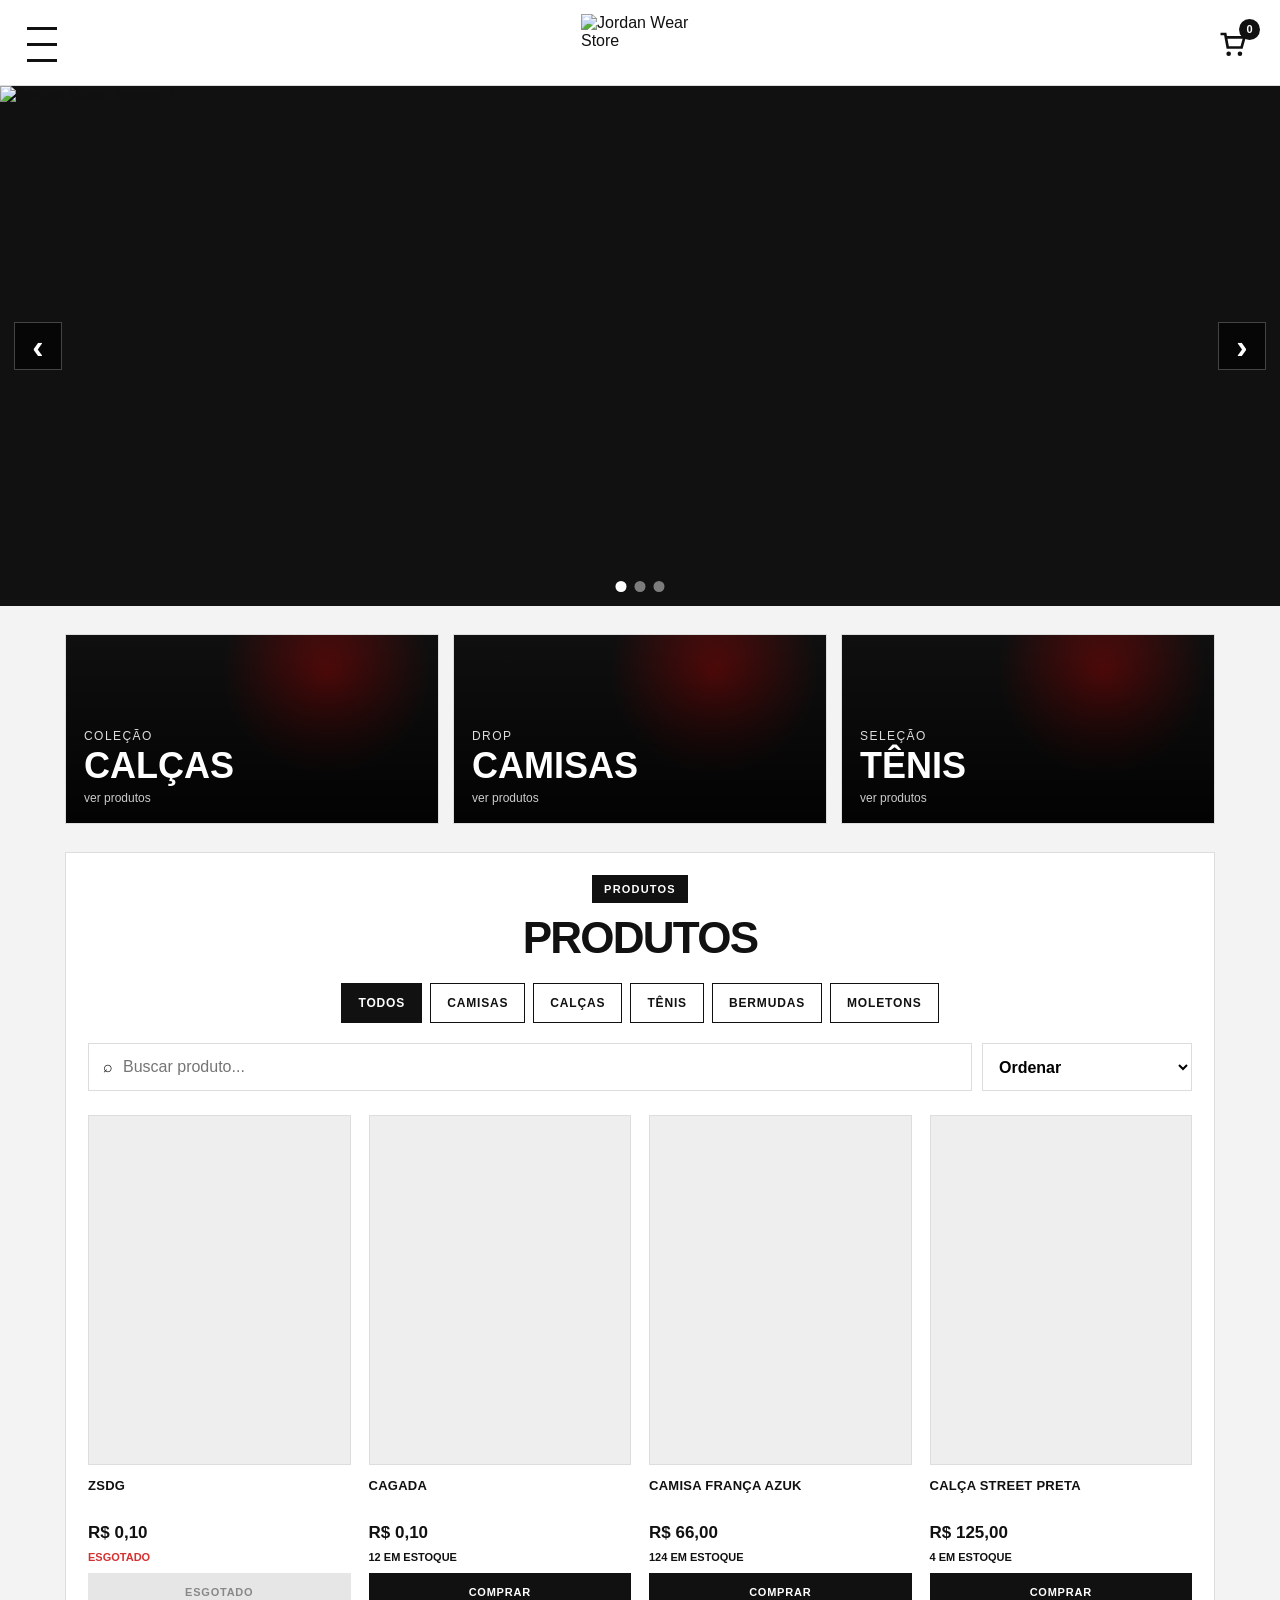
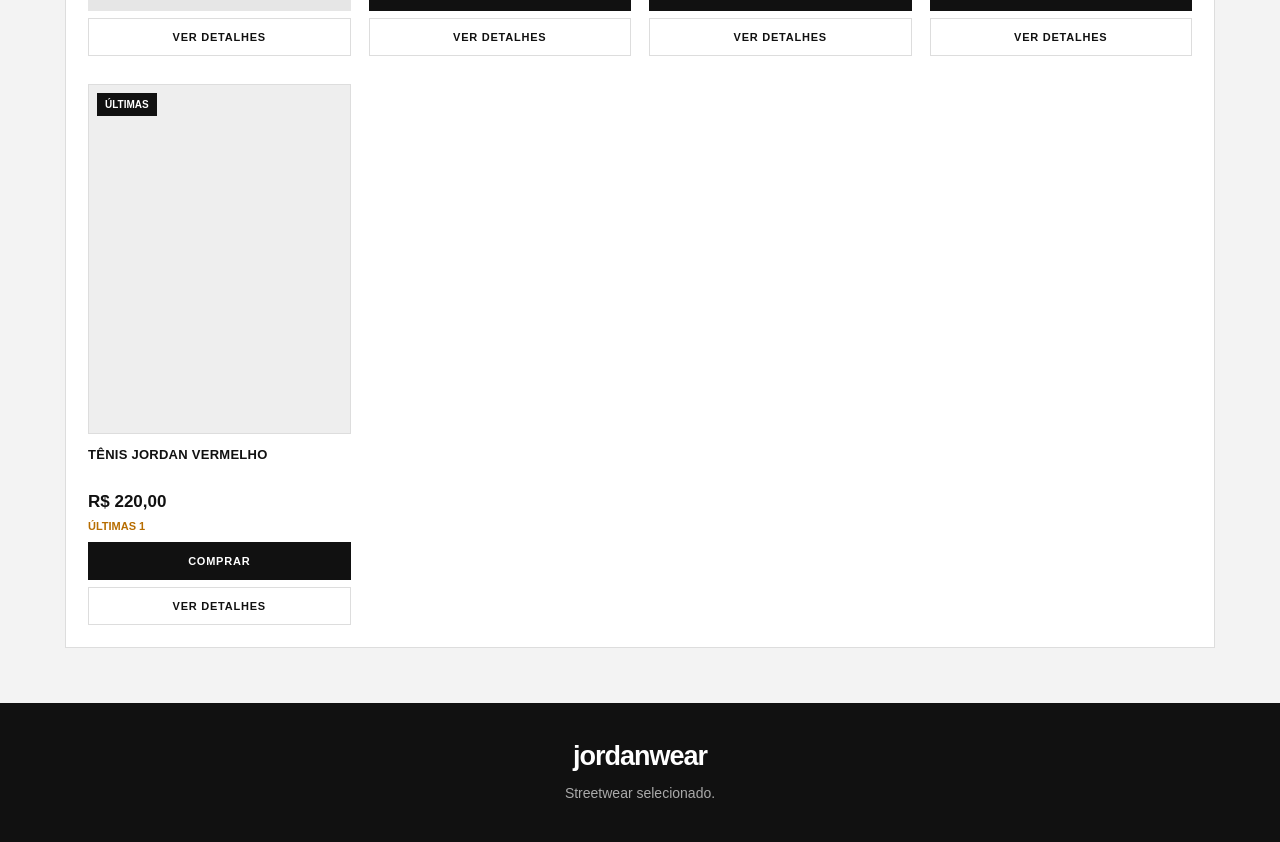
==== index.html @ 9c6a3b79 "Update index.html" ====
<!DOCTYPE html>
<html lang="pt-BR">
<head>
  <meta charset="UTF-8" />
  <meta name="viewport" content="width=device-width, initial-scale=1.0" />
  <title>Jordan Wear Store</title>
  <!-- V107: removido texto/box do hero principal -->
  <link rel="stylesheet" href="style.css?v=105" />
  <style>
    .frete-opcoes{display:grid;gap:8px;margin-top:10px}
    .frete-opcao{width:100%;border:1px solid #ccc;background:#fff;min-height:58px;padding:10px 12px;display:flex;justify-content:space-between;align-items:center;gap:12px;text-align:left;cursor:pointer}
    .frete-opcao.active{border-color:#111;outline:2px solid #111}
    .frete-opcao strong{display:block;text-transform:uppercase;font-size:14px;color:#111}
    .frete-opcao small{display:block;color:#666;margin-top:3px;font-size:12px}.frete-opcao span{font-weight:900;white-space:nowrap;color:#111}

    .pedido-status{padding:3px 7px;border-radius:999px;background:#eee;font-size:11px;text-transform:uppercase}
    .pedido-status.ok{background:#d8f8e4;color:#0a7a36}
    .pedido-status.warn{background:#fff3cd;color:#8a5a00}
    .pedido-status.danger{background:#ffd7d7;color:#9b1111}
    .pedido-status.wait{background:#e8e8e8;color:#555}
    .admin-toolbar button:disabled{opacity:.45;cursor:not-allowed}
  
.admin-comprovante-img{width:100%;max-width:260px;border:1px solid #ccc;background:#f7f7f7;display:block;margin-top:8px;image-rendering:auto}.admin-comprovante-actions{display:grid;gap:8px}.admin-comprovante-actions a{color:#111;font-weight:900;text-transform:uppercase;font-size:12px}.pedido-status.warn{color:#b26b00}.pedido-status.ok{color:#15934f}.pedido-status.bad{color:#d63031}


/* V101: remove com Pix do principal inclusive se vier injetado/cache */
.promo-strip{position:relative;z-index:80}
header{position:sticky;top:0;z-index:90;background:#fff}
.hamburger{position:fixed!important;top:20px!important;left:18px!important;z-index:9999!important}
.overlay{z-index:9990!important}
.sidebar{z-index:9998!important}
.cart{z-index:9997!important}
.modal{z-index:10000!important}
@media(max-width:760px){.hamburger{top:18px!important;left:14px!important}}

/* V104: esconde os três pontinhos quando a barra lateral está aberta */
body.sidebar-open .hamburger,
body.cart-open .hamburger {
  opacity: 0 !important;
  pointer-events: none !important;
  visibility: hidden !important;
}

.quantity-btn:disabled{
  opacity:.35!important;
  cursor:not-allowed!important;
}



    /* V101: esconde qualquer badge/linha de preço Pix que sobrar no principal */
    .pix-price, .price-pix, .preco-pix, .preco-pix-verde, .pix-badge, .pix-tag, .badge-pix, .com-pix {
      display: none !important;
    }
  

/* V102: remove o "com Pix" verde das miniaturas/cards */
.product-price::after,
.product-price::before,
.product-card .price::after,
.product-card .preco::after,
.product-card [class*="pix"]::after,
.product-card [class*="pix"]::before {
  content: none !important;
  display: none !important;
}
.product-card .pix-price,
.product-card .price-pix,
.product-card .preco-pix,
.product-card .preco-pix-verde,
.product-card .pix-badge,
.product-card .pix-tag,
.product-card .badge-pix,
.product-card .com-pix,
.product-card [class*="pix"] {
  display: none !important;
}


/* V103: slide de imagens no index principal */
.hero-com-slider .hero-banner,
.hero-slider {
  position: relative;
  overflow: hidden;
  background: #111;
}

.hero-track {
  display: flex;
  width: 100%;
  height: 100%;
  transition: transform 0.45s ease;
  will-change: transform;
}

.hero-slide {
  min-width: 100%;
  width: 100%;
  height: 100%;
  flex: 0 0 100%;
  background: #111;
}

.hero-slide img {
  width: 100%;
  height: 100%;
  min-height: 420px;
  display: block;
  object-fit: cover;
}

.hero-arrow {
  position: absolute;
  top: 50%;
  transform: translateY(-50%);
  width: 48px;
  height: 48px;
  background: rgba(0, 0, 0, 0.62);
  color: #fff;
  border: 1px solid rgba(255, 255, 255, 0.25);
  font-size: 34px;
  font-weight: 900;
  line-height: 1;
  z-index: 8;
  cursor: pointer;
}

.hero-prev { left: 14px; }
.hero-next { right: 14px; }

.hero-dots {
  position: absolute;
  left: 50%;
  bottom: 14px;
  transform: translateX(-50%);
  display: flex;
  gap: 8px;
  z-index: 8;
}

.hero-dots button {
  width: 11px;
  height: 11px;
  border: 0;
  border-radius: 999px;
  background: rgba(255, 255, 255, 0.45);
  cursor: pointer;
}

.hero-dots button.active { background: #fff; }

@media (max-width: 900px) {
  .hero-slide img { min-height: 360px; }
}

@media (max-width: 640px) {
  .hero-slide img { min-height: 280px; }
  .hero-arrow { width: 40px; height: 40px; font-size: 28px; }
  .hero-prev { left: 8px; }
  .hero-next { right: 8px; }
}


/* V107: remove o bloco de texto do hero e deixa só o slide */
.hero-com-slider {
  display: block !important;
  padding: 0 !important;
  margin: 0 0 28px !important;
  border: 0 !important;
  background: transparent !important;
}

.hero-com-slider .hero-banner,
.hero-com-slider .hero-slider {
  width: 100% !important;
  margin: 0 !important;
}

.hero-com-slider .hero-text,
.hero-text {
  display: none !important;
}

  </style>
</head>
<body>
  <button class="hamburger" onclick="toggleSidebar()" aria-label="Abrir menu">
    <span></span><span></span><span></span>
  </button>

  <div class="overlay" onclick="toggleSidebar(false)"></div>

  <aside class="sidebar" id="sidebar">
    <div class="sidebar-top">
      <div><b>jordanwear</b><small>streetwear store</small></div>
      <button onclick="toggleSidebar(false)">×</button>
    </div>
    <nav>
      <button class="side-link active" onclick="goHome()">Início</button>
      <button class="side-link" onclick="openCategoryPage('camisa')">Camisas</button>
      <button class="side-link" onclick="openCategoryPage('calca')">Calças</button>
      <button class="side-link" onclick="openCategoryPage('tenis')">Tênis</button>
      <button class="side-link" onclick="openCategoryPage('bermuda')">Bermudas</button>
      <button class="side-link" onclick="openCategoryPage('moletom')">Moletons</button>
    </nav>
  </aside>

  <header>
    <button class="header-search" onclick="focusSearch()" aria-label="Buscar"></button>
    <img class="logo" src="https://i.pinimg.com/736x/97/20/a6/9720a60b3796f5660a5e12c771775a02.jpg" alt="Jordan Wear Store" />
    <button class="cart-btn" onclick="toggleCart()" aria-label="Abrir carrinho">
      <img src="Carrinho.svg" alt="Carrinho" onerror="this.style.display='none'" />
      <span class="cart-count">0</span>
    </button>
  </header>

  <main id="app">
    <section class="hero hero-com-slider">
      <div class="hero-banner hero-slider" id="heroSlider">
        <div class="hero-track" id="heroTrack">
          <div class="hero-slide">
            <img src="https://i.pinimg.com/1200x/e1/5c/c1/e15cc1589691392bbcdad5ab9f7d0d4a.jpg" alt="Jordan Wear Banner 1" />
          </div>
          <div class="hero-slide">
            <img src="https://i.pinimg.com/1200x/97/20/a6/9720a60b3796f5660a5e12c771775a02.jpg" alt="Jordan Wear Banner 2" />
          </div>
          <div class="hero-slide">
            <img src="https://i.pinimg.com/1200x/a1/a9/eb/a1a9eb306f17c06cad965d70695ad323.jpg" alt="Jordan Wear Banner 3" />
          </div>
        </div>

        <button class="hero-arrow hero-prev" onclick="prevHeroSlide()" aria-label="Slide anterior">‹</button>
        <button class="hero-arrow hero-next" onclick="nextHeroSlide()" aria-label="Próximo slide">›</button>

        <div class="hero-dots" id="heroDots">
          <button class="active" onclick="goToHeroSlide(0)" aria-label="Slide 1"></button>
          <button onclick="goToHeroSlide(1)" aria-label="Slide 2"></button>
          <button onclick="goToHeroSlide(2)" aria-label="Slide 3"></button>
        </div>
      </div>
    </section>

    <section class="category-showcase">
      <button class="category-tile" onclick="openCategoryPage('calca')"><span>coleção</span><strong>calças</strong><small>ver produtos</small></button>
      <button class="category-tile" onclick="openCategoryPage('camisa')"><span>drop</span><strong>camisas</strong><small>ver produtos</small></button>
      <button class="category-tile" onclick="openCategoryPage('tenis')"><span>seleção</span><strong>tênis</strong><small>ver produtos</small></button>
    </section>

    <section class="shop" id="shop">
      <div class="section-head">
        <span class="tag dark">produtos</span>
        <h2 id="shopTitle">produtos</h2>
        <div class="api-status" id="apiStatus" aria-hidden="true" style="display:none"></div>
      </div>

      <div class="tabs">
        <button class="tab active" onclick="setCategory('all')">Todos</button>
        <button class="tab" onclick="setCategory('camisa')">Camisas</button>
        <button class="tab" onclick="setCategory('calca')">Calças</button>
        <button class="tab" onclick="setCategory('tenis')">Tênis</button>
        <button class="tab" onclick="setCategory('bermuda')">Bermudas</button>
        <button class="tab" onclick="setCategory('moletom')">Moletons</button>
      </div>

      <div class="filters">
        <label class="search"><span>⌕</span><input id="searchInput" type="text" placeholder="Buscar produto..." oninput="searchProducts()" /></label>
        <select id="sortSelect" onchange="sortProducts()">
          <option value="default">Ordenar</option><option value="price-asc">Menor preço</option><option value="price-desc">Maior preço</option><option value="name-asc">A-Z</option><option value="stock">Mais estoque</option>
        </select>
      </div>

      <div class="grid" id="productsGrid"><div class="loading"><div><div class="spinner"></div><p>Carregando produtos...</p></div></div></div>
    </section>
  </main>

  <aside class="cart" id="cart">
    <div class="cart-head"><h3>Meu carrinho</h3><button onclick="toggleCart()">×</button></div>
    <div class="cart-items" id="cartItems"><div class="empty-cart"><div>🛍️</div><p>Carrinho vazio</p></div></div>
    <div class="cart-footer">
      <div class="cart-summary" id="cartSummary" style="display:none">
        <div><span>Subtotal</span><strong id="cartSubtotal">R$ 0,00</strong></div>
        <div><span>Frete</span><strong id="cartFrete">Calcule no checkout</strong></div>
        <div class="total"><span>Total</span><strong id="cartTotal">R$ 0,00</strong></div>
      </div>
      <button class="checkout" id="checkoutBtn" style="display:none" onclick="openCheckout()">Finalizar compra</button>
      <button class="clear" id="clearCartBtn" style="display:none" onclick="clearCart()">Limpar carrinho</button>
    </div>
  </aside>

  <section class="modal" id="checkoutModal">
    <div class="modal-card">
      <div class="modal-head"><h3>Finalizar pedido</h3><button onclick="closeCheckout()">×</button></div>
      <div class="modal-body" id="checkoutBody"></div>
    </div>
  </section>

  <section class="modal" id="adminModal">
    <div class="modal-card admin-card">
      <div class="modal-head"><h3>Painel Admin</h3><button onclick="closeAdmin()">×</button></div>
      <div class="modal-body" id="adminBody"></div>
    </div>
  </section>

  <footer><b>jordanwear</b><p>Streetwear selecionado.</p></footer>

  <script>
    const API_URL = "https://jordan-store-backend.onrender.com".replace(/\/$/, "");
    const FRETE_GRATIS_ACIMA = 400;

    let produtos = [];
    let produtosRender = [];
    let carrinho = JSON.parse(localStorage.getItem("jws_cart") || "[]");
    let currentCategory = "all";
    let adminToken = localStorage.getItem("jws_admin_token") || "";
    let adminProdutos = [];
    let adminPedidos = [];
    let adminAba = "produtos";
    let checkoutFrete = null;
    let checkoutEndereco = null;
    let opcoesFreteAtual = [];
    let freteSelecionado = null;

    const categoriaNomes = { all:"produtos", camisa:"camisas", calca:"calças", tenis:"tênis", bermuda:"bermudas", moletom:"moletons" };

    async function fetchComTempo(url, options = {}, tempo = 12000) {
      const controller = new AbortController();
      const timer = setTimeout(() => controller.abort(), tempo);
      try {
        return await fetch(url, { ...options, cache: "no-store", signal: controller.signal });
      } finally {
        clearTimeout(timer);
      }
    }


    function removerTextoComPixPrincipal() {
      document.querySelectorAll(".product-card").forEach(card => {
        card.querySelectorAll("*").forEach(el => {
          const texto = (el.textContent || "").trim().toLowerCase();

          if (texto === "com pix" || texto === "no pix" || texto === "pix") {
            el.remove();
            return;
          }

          if (texto.includes("com pix") && !el.classList.contains("product-price")) {
            el.textContent = el.textContent.replace(/\s*com\s*pix\s*/gi, "").trim();
          }
        });

        const preco = card.querySelector(".product-price");
        if (preco) {
          preco.childNodes.forEach(node => {
            if (node.nodeType === Node.TEXT_NODE) {
              node.textContent = node.textContent.replace(/\s*com\s*pix\s*/gi, "");
            }
          });
        }
      });
    }

    document.addEventListener("DOMContentLoaded", () => { carregarProdutos();
      iniciarSlidePrincipal();
      removerTextoComPixPrincipal();
      setTimeout(removerTextoComPixPrincipal, 800); updateCart(); });
    document.addEventListener("keydown", e => { if (e.ctrlKey && e.altKey && e.key === "8") { e.preventDefault(); openAdmin(); } });

    function normalizarTexto(texto) { return String(texto || "").toLowerCase().normalize("NFD").replace(/[\u0300-\u036f]/g, "").trim(); }
    function normalizarCategoria(categoria) {
      const c = normalizarTexto(categoria);
      if (c.includes("camisa") || c.includes("camiseta")) return "camisa";
      if (c.includes("calca")) return "calca";
      if (c.includes("tenis") || c.includes("sapato")) return "tenis";
      if (c.includes("bermuda") || c.includes("short")) return "bermuda";
      if (c.includes("moletom") || c.includes("blusa")) return "moletom";
      return c || "camisa";
    }
    function normalizarTamanho(tamanho) { return String(tamanho || "").trim().toUpperCase(); }
    function money(value) { return Number(value || 0).toFixed(2).replace(".", ","); }
    function numero(value) { return Number(value || 0); }
    function escapeHtml(text) { return String(text || "").replaceAll("&", "&amp;").replaceAll("<", "&lt;").replaceAll(">", "&gt;").replaceAll('"', "&quot;"); }

    function getEstoqueTamanhos(produto) {
      const estoque = produto.estoqueTamanhos || produto.estoque_tamanhos || produto.estoques || {};
      const limpo = {};
      if (estoque && typeof estoque === "object" && !Array.isArray(estoque)) {
        Object.entries(estoque).forEach(([tamanho, quantidade]) => {
          const tam = normalizarTamanho(tamanho);
          if (tam) limpo[tam] = Number(quantidade || 0);
        });
      }
      return limpo;
    }
    function getEstoqueTotal(produto) {
      const estoque = getEstoqueTamanhos(produto);
      const valores = Object.values(estoque);
      if (valores.length) return valores.reduce((s, v) => s + Number(v || 0), 0);
      return Number(produto.estoque || 0);
    }
    function getTamanhosProduto(produto) {
      const estoque = getEstoqueTamanhos(produto);
      const tamanhosEstoque = Object.keys(estoque);
      if (tamanhosEstoque.length) return tamanhosEstoque;
      if (Array.isArray(produto.tamanhos) && produto.tamanhos.length) return produto.tamanhos.map(normalizarTamanho).filter(Boolean);
      return ["P", "M", "G", "GG"];
    }
    function getFotosProduto(produto) {
      const fotos = [];
      if (produto.imagem) fotos.push(String(produto.imagem).trim());
      if (Array.isArray(produto.imagens)) produto.imagens.forEach(img => { const foto = String(img || "").trim(); if (foto && !fotos.includes(foto)) fotos.push(foto); });
      return fotos.filter(Boolean);
    }
    function normalizarProduto(p) {
      const fotos = getFotosProduto(p);
      const estoqueTamanhos = getEstoqueTamanhos(p);
      return {
        ...p,
        id: String(p.id || `produto-${Date.now()}`).trim(), nome: String(p.nome || "Produto sem nome").trim(), categoria: normalizarCategoria(p.categoria), preco: Number(p.preco || 0),
        estoque: getEstoqueTotal(p), estoqueTamanhos, estoque_tamanhos: estoqueTamanhos,
        imagem: fotos[0] || String(p.imagem || "").trim(), imagens: fotos,
        descricao: String(p.descricao || "").trim(), tamanhos: getTamanhosProduto(p)
      };
    }

    function limparCep(cep) { return String(cep || "").replace(/\D/g, "").slice(0, 8); }

    function calcularPacPorUF(uf) {
      const estado = String(uf || "").toUpperCase();
      if (estado === "RS") return 16.90;
      if (["SC", "PR"].includes(estado)) return 24.90;
      if (["SP", "RJ", "MG", "ES"].includes(estado)) return 29.90;
      if (["DF", "GO", "MT", "MS"].includes(estado)) return 34.90;
      if (["BA", "SE", "AL", "PE", "PB", "RN", "CE", "PI", "MA"].includes(estado)) return 39.90;
      if (["AM", "PA", "AC", "RO", "RR", "AP", "TO"].includes(estado)) return 49.90;
      return 39.90;
    }

    function calcularSedexPorUF(uf) {
      const estado = String(uf || "").toUpperCase();
      if (estado === "RS") return 26.90;
      if (["SC", "PR"].includes(estado)) return 34.90;
      if (["SP", "RJ", "MG", "ES"].includes(estado)) return 44.90;
      if (["DF", "GO", "MT", "MS"].includes(estado)) return 49.90;
      if (["BA", "SE", "AL", "PE", "PB", "RN", "CE", "PI", "MA"].includes(estado)) return 59.90;
      if (["AM", "PA", "AC", "RO", "RR", "AP", "TO"].includes(estado)) return 69.90;
      return 59.90;
    }

    function calcularOpcoesFrete(endereco, subtotal) {
      const cidade = normalizarTexto(endereco.localidade || endereco.cidade || "");
      const uf = String(endereco.uf || "").toUpperCase();
      const ehIvoti = cidade.includes("ivoti");

      if (ehIvoti) {
        return [
          { tipo: "PAC", nome: "PAC - Entrega local", valor: 0, prazo: "Combinar entrega" },
          { tipo: "SEDEX", nome: "SEDEX", valor: 12.90, prazo: "1 a 2 dias úteis" }
        ];
      }

      return [
        { tipo: "PAC", nome: "PAC", valor: Number(subtotal || 0) >= FRETE_GRATIS_ACIMA ? 0 : calcularPacPorUF(uf), prazo: "5 a 12 dias úteis" },
        { tipo: "SEDEX", nome: "SEDEX", valor: calcularSedexPorUF(uf), prazo: "2 a 5 dias úteis" }
      ];
    }

    async function carregarProdutos() {
      const status = document.getElementById("apiStatus");
      const grid = document.getElementById("productsGrid");
      try {
        status.textContent = ""; status.className = "api-status";
        let data = null;
        try {
          const local = await fetchComTempo(`produtos.json?cache=${Date.now()}`);
          if (!local.ok) throw new Error("produtos.json falhou");
          data = await local.json();
        } catch (errLocal) {
          const res = await fetchComTempo(`${API_URL}/api/produtos`);
          if (!res.ok) throw new Error("Não consegui carregar produtos");
          data = await res.json();
        }
        const lista = Array.isArray(data) ? data : data.produtos || [];
        produtos = lista.map(normalizarProduto);
        produtosRender = [...produtos];
        status.textContent = ""; status.className = "api-status ok";
        renderProducts();
      } catch (err) {
        console.error(err); status.textContent = ""; status.className = "api-status err";
        grid.innerHTML = `<div class="loading"><div><p><b>Não foi possível carregar os produtos.</b></p><p style="margin-top:8px;color:#777;font-size:13px">${escapeHtml(err.message)}</p><button class="submit" onclick="carregarProdutos()">Tentar novamente</button></div></div>`;
      }
    }

    function abrirProduto(id, categoria) { window.location.href = `produtos/${normalizarCategoria(categoria)}/?id=${encodeURIComponent(id)}&v=105`; }

    function renderProducts(list = null) {
      const grid = document.getElementById("productsGrid");
      let arr = list || produtos;
      if (currentCategory !== "all") arr = arr.filter(p => normalizarCategoria(p.categoria) === currentCategory);
      if (!arr.length) { grid.innerHTML = `<div class="loading"><div><p><b>Nenhum produto encontrado.</b></p><button class="submit" onclick="setCategory('all')">Ver todos</button></div></div>`; return; }
      grid.innerHTML = arr.map(p => {
        const cat = normalizarCategoria(p.categoria), estoque = getEstoqueTotal(p), fotos = getFotosProduto(p), img = fotos[0] || "https://via.placeholder.com/600";
        const stockClass = estoque <= 0 ? "stock-out" : estoque <= 3 ? "stock-low" : estoque <= 10 ? "stock-medium" : "stock-high";
        const stockText = estoque <= 0 ? "esgotado" : estoque <= 3 ? `últimas ${estoque}` : `${estoque} em estoque`;
        return `<article class="product-card">
          ${estoque > 0 && estoque <= 3 ? `<span class="product-badge">últimas</span>` : ""}
          <div class="product-image-container" onclick="abrirProduto('${p.id}', '${cat}')"><img class="product-image" src="${img}" alt="${escapeHtml(p.nome)}" loading="lazy" onerror="this.src='https://via.placeholder.com/600'" /></div>
          <div class="product-info"><h3 class="product-name" onclick="abrirProduto('${p.id}', '${cat}')">${escapeHtml(p.nome)}</h3><div class="product-price">R$ ${money(p.preco)}</div><div class="stock-info ${stockClass}">${stockText}</div><div class="product-buttons">${estoque > 0 ? `<button class="product-btn buy-btn" onclick="abrirProduto('${p.id}', '${cat}')">Comprar</button>` : `<button class="product-btn disabled-btn" disabled>Esgotado</button>`}<button class="product-btn details-btn" onclick="abrirProduto('${p.id}', '${cat}')">Ver detalhes</button></div></div>
        </article>`;
      }).join("");
      removerTextoComPixPrincipal();
      setTimeout(removerTextoComPixPrincipal, 50);
    }

    function setCategory(category) {
      currentCategory = category; document.getElementById("shopTitle").textContent = categoriaNomes[category] || "produtos";
      document.querySelectorAll(".tab").forEach(btn => btn.classList.remove("active"));
      document.querySelectorAll(".tab").forEach(btn => { const text = btn.textContent.toLowerCase(); if ((category === "all" && text.includes("todos")) || (category === "camisa" && text.includes("camisa")) || (category === "calca" && text.includes("calça")) || (category === "tenis" && text.includes("tênis")) || (category === "bermuda" && text.includes("bermuda")) || (category === "moletom" && text.includes("moletom"))) btn.classList.add("active"); });
      renderProducts();
    }
    function searchProducts() { const term = document.getElementById("searchInput")?.value.toLowerCase() || ""; let arr = produtos; if (currentCategory !== "all") arr = arr.filter(p => normalizarCategoria(p.categoria) === currentCategory); if (term) arr = arr.filter(p => String(p.nome || "").toLowerCase().includes(term) || String(p.descricao || "").toLowerCase().includes(term)); produtosRender = arr; renderProducts(arr); }
    function sortProducts() { const value = document.getElementById("sortSelect")?.value; let arr = [...produtosRender]; if (value === "price-asc") arr.sort((a,b)=>a.preco-b.preco); if (value === "price-desc") arr.sort((a,b)=>b.preco-a.preco); if (value === "name-asc") arr.sort((a,b)=>String(a.nome).localeCompare(String(b.nome))); if (value === "stock") arr.sort((a,b)=>getEstoqueTotal(b)-getEstoqueTotal(a)); renderProducts(arr); }

    function getCartKey(item) {
      return String(item.cartId || `${item.id || item.produtoId || item.nome || "item"}-${item.tamanho || ""}`);
    }

    function acharProdutoDoCarrinho(item) {
      const id = String(item.produtoId || item.id || "");
      return produtos.find(p => String(p.id) === id) || produtos.find(p => String(p.nome || "").toLowerCase() === String(item.nome || "").toLowerCase()) || null;
    }

    function getEstoqueMaxCarrinho(item) {
      const produto = acharProdutoDoCarrinho(item);
      if (!produto) return Infinity;

      const estoqueTamanhos = getEstoqueTamanhos(produto);
      const tamanho = normalizarTamanho(item.tamanho || item.size || "");

      if (tamanho && Object.keys(estoqueTamanhos).length > 0) {
        return Number(estoqueTamanhos[tamanho] ?? 0);
      }

      return Number(getEstoqueTotal(produto) || 0);
    }

    function updateCart() {
      const count = carrinho.reduce((s, i) => s + Number(i.quantidade || 0), 0);
      const countEl = document.querySelector(".cart-count"); if (countEl) countEl.textContent = count;
      const items = document.getElementById("cartItems"), summary = document.getElementById("cartSummary"), checkout = document.getElementById("checkoutBtn"), clear = document.getElementById("clearCartBtn"); if (!items) return;
      if (!carrinho.length) { items.innerHTML = `<div class="empty-cart"><div>🛍️</div><p>Carrinho vazio</p></div>`; summary.style.display="none"; checkout.style.display="none"; clear.style.display="none"; return; }
      summary.style.display="grid"; checkout.style.display="block"; clear.style.display="block";
      items.innerHTML = carrinho.map(item => {
        const key = getCartKey(item);
        const max = getEstoqueMaxCarrinho(item);
        const quantidade = Number(item.quantidade || 1);
        const limiteTexto = Number.isFinite(max) ? `<small style="display:block;color:#777;margin-top:3px">máx. ${max} un.</small>` : "";
        const plusDisabled = Number.isFinite(max) && quantidade >= max ? "disabled" : "";
        return `<div class="cart-item"><img class="cart-item-image" src="${item.imagem || "https://via.placeholder.com/200"}" onerror="this.src='https://via.placeholder.com/200'" /><div><div class="cart-item-name">${escapeHtml(item.nome)}${item.tamanho ? ` - ${escapeHtml(item.tamanho)}` : ""}</div><div class="cart-item-price">R$ ${money(Number(item.preco || 0) * quantidade)}</div>${limiteTexto}<div class="cart-item-actions"><div class="quantity-control"><button class="quantity-btn" onclick="changeQty('${key}', -1)">-</button><span>${quantidade}</span><button class="quantity-btn" ${plusDisabled} onclick="changeQty('${key}', 1)">+</button></div><button class="remove-item" onclick="removeItem('${key}')">remover</button></div></div></div>`;
      }).join("");
      const subtotal = getCarrinhoSubtotal();
      document.getElementById("cartSubtotal").textContent = `R$ ${money(subtotal)}`;
      document.getElementById("cartFrete").textContent = "Calcule no checkout";
      document.getElementById("cartTotal").textContent = `R$ ${money(subtotal)}`;
    }
    function getCarrinhoSubtotal() { return carrinho.reduce((s, i) => s + Number(i.preco || 0) * Number(i.quantidade || 0), 0); }
    function changeQty(cartId, amount) {
      const item = carrinho.find(i => getCartKey(i) === String(cartId));
      if (!item) return;
      const atual = Number(item.quantidade || 1);
      const nova = atual + amount;
      if (nova <= 0) return removeItem(cartId);
      const max = getEstoqueMaxCarrinho(item);
      if (Number.isFinite(max) && nova > max) {
        notify(`Só tem ${max} unidade(s) em estoque.`, "error");
        item.quantidade = Math.max(1, max);
        saveCart();
        updateCart();
        return;
      }
      item.quantidade = nova;
      saveCart();
      updateCart();
    }
    function removeItem(cartId) { carrinho = carrinho.filter(i => getCartKey(i) !== String(cartId)); saveCart(); updateCart(); }
    function clearCart() { if (!confirm("Limpar carrinho?")) return; carrinho = []; saveCart(); updateCart(); }
    function saveCart() { localStorage.setItem("jws_cart", JSON.stringify(carrinho)); }
    function toggleCart(force) {
      const cart = document.getElementById("cart");
      if (!cart) return;
      if (force === false) cart.classList.remove("active");
      else cart.classList.toggle("active");
      document.body.classList.toggle("cart-open", cart.classList.contains("active"));
      if (cart.classList.contains("active")) toggleSidebar(false);
    }

    function openCheckout() {
      if (!carrinho.length) return;
      checkoutFrete = null;
      checkoutEndereco = null;
      opcoesFreteAtual = [];
      freteSelecionado = null;
      const subtotal = getCarrinhoSubtotal();
      document.getElementById("checkoutBody").innerHTML = `<form onsubmit="irParaPix(event)">
        <div class="form-group"><label>Nome completo *</label><input id="nome" required /></div>
        <div class="form-group"><label>WhatsApp *</label><input id="telefone" required /></div>
        <div class="form-group"><label>CEP *</label><div style="display:grid;grid-template-columns:1fr 140px;gap:8px"><input id="cep" required inputmode="numeric" maxlength="9" placeholder="00000-000" oninput="mascaraCep(this)" /><button type="button" class="submit" style="margin-top:0" onclick="calcularFreteCheckout()">Calcular</button></div><small id="freteCheckoutInfo" style="display:block;margin-top:8px;color:#777">Digite o CEP para ver PAC e SEDEX.</small><div id="freteOpcoesBox" class="frete-opcoes"></div></div>
        <div class="form-group"><label>Endereço completo *</label><textarea id="endereco" required placeholder="Rua, número, bairro, cidade, complemento"></textarea></div>
        <div class="order-summary">${carrinho.map(i => `<div class="order-item"><span>${escapeHtml(i.nome)} x${i.quantidade}</span><strong>R$ ${money(i.preco * i.quantidade)}</strong></div>`).join("")}<div class="order-item"><span>Subtotal</span><strong>R$ ${money(subtotal)}</strong></div><div class="order-item"><span>Frete</span><strong id="checkoutFreteValor">Escolha PAC ou SEDEX</strong></div><div class="order-total"><span>Total</span><strong id="checkoutTotalValor">R$ ${money(subtotal)}</strong></div></div>
        <button class="submit" id="btnIrPix" type="submit">Ir para Pix</button>
      </form>`;
      document.getElementById("checkoutModal").classList.add("active");
    }
    function closeCheckout() { document.getElementById("checkoutModal").classList.remove("active"); }
    function mascaraCep(input) { const cep = limparCep(input.value); input.value = cep.length > 5 ? `${cep.slice(0,5)}-${cep.slice(5)}` : cep; }
    async function calcularFreteCheckout() {
      const cepEl = document.getElementById("cep"), info = document.getElementById("freteCheckoutInfo"), box = document.getElementById("freteOpcoesBox");
      const cep = limparCep(cepEl.value); const subtotal = getCarrinhoSubtotal();
      if (cep.length !== 8) { info.innerHTML = `<span style="color:#d63031">Digite um CEP válido com 8 números.</span>`; if (box) box.innerHTML = ""; return; }
      info.textContent = "Calculando frete..."; if (box) box.innerHTML = "";
      try {
        const res = await fetch(`https://viacep.com.br/ws/${cep}/json/`); const data = await res.json(); if (data.erro) throw new Error("CEP não encontrado");
        checkoutEndereco = { cep, uf:data.uf || "", cidade:data.localidade || "", bairro:data.bairro || "", rua:data.logradouro || "" };
        opcoesFreteAtual = calcularOpcoesFrete(data, subtotal);
        freteSelecionado = opcoesFreteAtual[0] || null;
        checkoutFrete = freteSelecionado ? Number(freteSelecionado.valor || 0) : null;
        info.innerHTML = `Entrega para <b>${checkoutEndereco.cidade}/${checkoutEndereco.uf}</b>. Escolha o frete:`;
        renderOpcoesFreteCheckout();
        atualizarTotalCheckout();
      } catch (err) { console.error(err); info.innerHTML = `<span style="color:#d63031">Não consegui calcular esse CEP.</span>`; if (box) box.innerHTML = ""; }
    }
    function renderOpcoesFreteCheckout() {
      const box = document.getElementById("freteOpcoesBox");
      if (!box) return;
      box.innerHTML = opcoesFreteAtual.map((opcao, index) => `
        <button type="button" class="frete-opcao ${freteSelecionado && freteSelecionado.tipo === opcao.tipo ? "active" : ""}" onclick="selecionarFreteCheckout(${index})">
          <div><strong>${opcao.nome}</strong><small>${opcao.prazo}</small></div>
          <span>${Number(opcao.valor || 0) === 0 ? "Grátis" : `R$ ${money(opcao.valor)}`}</span>
        </button>
      `).join("");
    }
    function selecionarFreteCheckout(index) {
      freteSelecionado = opcoesFreteAtual[index] || opcoesFreteAtual[0] || null;
      checkoutFrete = freteSelecionado ? Number(freteSelecionado.valor || 0) : null;
      renderOpcoesFreteCheckout();
      atualizarTotalCheckout();
    }
    function atualizarTotalCheckout() {
      const subtotal = getCarrinhoSubtotal();
      const frete = checkoutFrete === null ? 0 : Number(checkoutFrete || 0);
      const total = subtotal + frete;
      const freteEl = document.getElementById("checkoutFreteValor");
      const totalEl = document.getElementById("checkoutTotalValor");
      if (freteEl) freteEl.textContent = checkoutFrete === null ? "Escolha PAC ou SEDEX" : frete === 0 ? "Grátis" : `R$ ${money(frete)}`;
      if (totalEl) totalEl.textContent = `R$ ${money(total)}`;
    }
    function irParaPix(event) {
      event.preventDefault();
      if (checkoutFrete === null || !checkoutEndereco || !freteSelecionado) { alert("Calcule o frete pelo CEP e escolha PAC ou SEDEX antes de ir para o Pix."); return; }
      const subtotal = getCarrinhoSubtotal();
      const frete = Number(freteSelecionado.valor || 0);
      const pedido = { id:`PED-${Date.now()}`, tipo:"carrinho", status:"pendente", criadoEm:new Date().toISOString(), cliente:{ nome:document.getElementById("nome").value, telefone:document.getElementById("telefone").value, endereco:document.getElementById("endereco").value }, itens:carrinho, subtotal, frete, total:subtotal + frete, freteTipo:freteSelecionado.tipo, freteNome:freteSelecionado.nome, fretePrazo:freteSelecionado.prazo, cep:checkoutEndereco.cep, enderecoFrete:checkoutEndereco, imagem:carrinho[0]?.imagem || "", nome:`Pedido com ${carrinho.length} item(ns)`, tamanho:"", quantidade:carrinho.reduce((s,i)=>s+Number(i.quantidade||0),0) };
      localStorage.setItem("pedido_pix_manual", JSON.stringify(pedido));
      carrinho = [];
      saveCart();
      updateCart();
      window.location.href = "pix/index.html?v=105";
    }

    function toggleSidebar(force) {
      const sidebar = document.getElementById("sidebar");
      const overlay = document.querySelector(".overlay");
      if (!sidebar || !overlay) return;

      if (force === false) {
        sidebar.classList.remove("active");
        overlay.classList.remove("active");
        document.body.classList.remove("sidebar-open");
        return;
      }

      sidebar.classList.toggle("active");
      overlay.classList.toggle("active");
      document.body.classList.toggle("sidebar-open", sidebar.classList.contains("active"));
      if (sidebar.classList.contains("active")) toggleCart(false);
    }
    function focusSearch(){ const input=document.getElementById("searchInput"); if(input){ input.focus(); document.getElementById("shop")?.scrollIntoView({behavior:"smooth"}); } }
    function scrollToShop(){ document.getElementById("shop")?.scrollIntoView({behavior:"smooth"}); toggleSidebar(false); }
    function goHome(){ currentCategory="all"; setCategory("all"); window.scrollTo({top:0,behavior:"smooth"}); toggleSidebar(false); }
    function openCategoryPage(category){ setCategory(category); document.getElementById("shop")?.scrollIntoView({behavior:"smooth"}); toggleSidebar(false); }
    function notify(text, type="success") { const n=document.createElement("div"); n.className=`notification ${type}`; n.textContent=text; document.body.appendChild(n); setTimeout(()=>n.remove(),3100); }

    function showAdminLogin(){ document.getElementById("adminBody").innerHTML = `<form onsubmit="adminLogin(event)"><div class="form-group"><label>Senha admin</label><input id="adminSenha" type="password" required autocomplete="off" /></div><button class="submit" type="submit">Entrar</button></form>`; }
    function openAdmin(){ document.getElementById("adminModal").classList.add("active"); adminToken ? loadAdminData() : showAdminLogin(); }
    function closeAdmin(){ document.getElementById("adminModal").classList.remove("active"); }
    async function adminLogin(event){
      event.preventDefault();
      const senha=document.getElementById("adminSenha").value;
      const body=document.getElementById("adminBody");
      body.innerHTML=`<div class="loading"><div><div class="spinner"></div><p>Entrando...</p></div></div>`;
      try{
        const res=await fetchComTempo(`${API_URL}/api/admin/login`, {method:"POST",headers:{"Content-Type":"application/json"},body:JSON.stringify({senha})}, 12000);
        const data=await res.json();
        if(!data.ok){ showAdminLogin(); return notify(data.erro||"Senha incorreta","error"); }
        adminToken=data.token;
        localStorage.setItem("jws_admin_token", adminToken);
        loadAdminData();
      }catch(err){
        console.error(err);
        showAdminLogin();
        notify("Backend demorou ou não respondeu. Abre o Render e confere se está ligado.","error");
      }
    }

    async function loadAdminData(){
      adminAba = adminAba || "produtos";
      const body=document.getElementById("adminBody");
      body.innerHTML=`<div class="loading"><div><div class="spinner"></div><p>Carregando painel...</p></div></div>`;
      try{
        const [prodRes, pedRes] = await Promise.all([
          fetchComTempo(`${API_URL}/api/admin/produtos?cache=${Date.now()}`, {headers:{Authorization:`Bearer ${adminToken}`}}, 15000),
          fetchComTempo(`${API_URL}/api/admin/pedidos?cache=${Date.now()}`, {headers:{Authorization:`Bearer ${adminToken}`}}, 15000)
        ]);
        const prodData=await prodRes.json();
        const pedData=await pedRes.json();
        if(!prodData.ok){ adminLogout(); return notify(prodData.erro||"Login expirou","error"); }
        if(!pedData.ok){ adminLogout(); return notify(pedData.erro||"Login expirou","error"); }
        adminProdutos=(Array.isArray(prodData.produtos)?prodData.produtos:[]).map(normalizarProduto);
        adminPedidos=Array.isArray(pedData.pedidos)?pedData.pedidos:[];
        renderAdmin();
      }catch(err){
        console.error(err);
        body.innerHTML=`<div class="erro"><div><h1>Erro no painel</h1><p>O backend não respondeu. Espera o Render acordar e tenta de novo.</p><button class="submit" onclick="loadAdminData()">Tentar novamente</button><button class="clear" onclick="adminLogout()">Entrar de novo</button></div></div>`;
        notify("Erro ao carregar admin","error");
      }
    }
    async function loadAdminProducts(){ return loadAdminData(); }
    function formatEstoqueTamanhos(estoqueTamanhos,tamanhos){ const estoque=estoqueTamanhos&&typeof estoqueTamanhos==="object"?estoqueTamanhos:{}; const lista=Object.keys(estoque).length?Object.keys(estoque):(Array.isArray(tamanhos)&&tamanhos.length?tamanhos:["P","M","G","GG"]); return lista.map(t=>{const tam=normalizarTamanho(t); return `${tam}: ${Number(estoque[tam] ?? estoque[t] ?? 0)}`;}).join("\n"); }
    function parseEstoqueTamanhos(texto){ const obj={}; const regex=/([A-Za-z0-9À-ÿ]+)\s*:\s*([0-9]+)/g; let match; while((match=regex.exec(String(texto||"")))!==null){ const tamanho=normalizarTamanho(match[1]); const quantidade=Number(match[2]||0); if(tamanho) obj[tamanho]=quantidade; } return obj; }
    function setAdminAba(aba){ adminAba=aba; renderAdmin(); }
    function statusPedidoLabel(status){
      if(status === "aprovado" || status === "pago") return "Aprovado / estoque baixado";
      if(status === "recusado" || status === "negado") return "Recusado";
      if(status === "pendente" || status === "comprovante_enviado") return "Pendente";
      return "Aguardando Pix";
    }
    function statusPedidoClass(status){
      if(status === "aprovado" || status === "pago") return "ok";
      if(status === "recusado" || status === "negado") return "danger";
      if(status === "pendente" || status === "comprovante_enviado") return "warn";
      return "wait";
    }
    function renderAdmin(){
      const pendentes = adminPedidos.filter(p=>!["aprovado","pago","recusado","negado"].includes(String(p.status||""))).length;
      document.getElementById("adminBody").innerHTML = `
        <div class="admin-toolbar">
          <button class="submit" onclick="setAdminAba('produtos')">Produtos</button>
          <button class="submit" onclick="setAdminAba('pedidos')">Pedidos${pendentes ? ` (${pendentes})` : ""}</button>
          <button class="submit" onclick="loadAdminData()">Atualizar</button>
          <button class="clear" onclick="adminLogout()">Sair</button>
        </div>
        ${adminAba === "pedidos" ? renderAdminPedidos() : renderAdminProdutos()}
      `;
    }
    function renderAdminProdutos(){ return `<div class="admin-toolbar"><button class="submit" onclick="addAdminProduct()">+ Produto</button><button class="submit" onclick="saveAdminProducts()">Salvar tudo</button></div><div class="admin-list">${adminProdutos.map((p,i)=>adminProductHtml(p,i)).join("")}</div>`; }
    function renderAdminPedidos(){
      const pedidos = [...adminPedidos].sort((a,b)=>String(b.criadoEm||b.atualizadoEm||"").localeCompare(String(a.criadoEm||a.atualizadoEm||"")));
      if(!pedidos.length) return `<div class="erro"><div><h1>Sem pedidos</h1><p>Nenhum pedido Pix foi criado ainda.</p></div></div>`;
      return `<div class="admin-list">${pedidos.map(adminPedidoHtml).join("")}</div>`;
    }
    function adminPedidoHtml(p){
      const itens = Array.isArray(p.itens) ? p.itens : [];
      const itensHtml = itens.length ? itens.map(i=>`<small>• ${escapeHtml(i.nome||"Produto")} ${i.tamanho?`Tam. ${escapeHtml(i.tamanho)} `:""}x${Number(i.quantidade||1)} — R$ ${money(Number(i.preco||0)*Number(i.quantidade||1))}</small>`).join("") : `<small>${escapeHtml(p.nome||"Pedido")}</small>`;
      const temComprovante = !!(p.comprovanteLink || p.comprovanteImagem);
      const comprovante = temComprovante ? `
        <div class="admin-comprovante-actions">
          ${p.comprovanteLink ? `<a href="${escapeHtml(p.comprovanteLink)}" target="_blank" rel="noopener">Abrir link do comprovante</a>` : ""}
          ${p.comprovanteImagem ? `<a href="${escapeHtml(p.comprovanteImagem)}" target="_blank" rel="noopener">Abrir imagem</a><img class="admin-comprovante-img" src="${escapeHtml(p.comprovanteImagem)}" alt="Comprovante" />` : ""}
        </div>
      ` : `<span style="color:#d63031;font-weight:900">Sem comprovante</span>`;
      return `<div class="admin-product">
        <div class="admin-product-top">
          <img src="${escapeHtml(p.imagem || itens[0]?.imagem || "https://via.placeholder.com/120")}" onerror="this.src='https://via.placeholder.com/120'" />
          <div>
            <b>${escapeHtml(p.id || "Pedido")}</b>
            <small>Status: <b class="pedido-status ${statusPedidoClass(p.status)}">${statusPedidoLabel(p.status)}</b></small>
            <small>Cliente: ${escapeHtml(p.cliente?.nome || "-")} • ${escapeHtml(p.cliente?.telefone || "-")}</small>
            <small>Total: R$ ${money(p.total)} • Frete: ${p.freteNome ? escapeHtml(p.freteNome) : "-"}</small>
          </div>
        </div>
        <div style="display:grid;gap:6px;margin:10px 0">${itensHtml}</div>
        <div class="order-summary">
          <div class="order-item"><span>CEP</span><strong>${escapeHtml(p.cep || "-")}</strong></div>
          <div class="order-item"><span>Endereço</span><strong>${escapeHtml(p.cliente?.endereco || "-")}</strong></div>
          <div class="order-item"><span>Cidade</span><strong>${escapeHtml(p.enderecoFrete?.cidade || "-")}/${escapeHtml(p.enderecoFrete?.uf || "-")}</strong></div>
          <div class="order-item"><span>Comprovante</span><strong>${comprovante}</strong></div>
        </div>
        <div class="admin-toolbar" style="margin-top:12px">
          <button class="submit" onclick="confirmarPedido('${escapeHtml(String(p.id||"")).replace(/'/g,"\\'")}')" ${["aprovado","pago"].includes(String(p.status||"")) ? "disabled" : ""}>Aceitar / baixar estoque</button>
          <button class="clear danger" onclick="negarPedido('${escapeHtml(String(p.id||"")).replace(/'/g,"\\'")}')" ${["recusado","negado"].includes(String(p.status||"")) ? "disabled" : ""}>Recusar</button>
        </div>
      </div>`;
    }
    function adminProductHtml(p,i){ const fotos=getFotosProduto(p); const estoque=getEstoqueTamanhos(p); return `<div class="admin-product"><div class="admin-product-top"><img src="${fotos[0]||"https://via.placeholder.com/120"}" onerror="this.src='https://via.placeholder.com/120'" /><div><b>${escapeHtml(p.nome)}</b><small>${escapeHtml(p.id)}</small><small>${fotos.length} foto(s) • estoque total ${getEstoqueTotal(p)}</small></div></div><div class="admin-grid"><div class="form-group"><label>ID</label><input value="${escapeHtml(p.id)}" oninput="adminProdutos[${i}].id=this.value" /></div><div class="form-group"><label>Nome</label><input value="${escapeHtml(p.nome)}" oninput="adminProdutos[${i}].nome=this.value" /></div><div class="form-group"><label>Categoria</label><select onchange="adminProdutos[${i}].categoria=this.value"><option value="camisa" ${p.categoria==='camisa'?'selected':''}>Camisa</option><option value="calca" ${p.categoria==='calca'?'selected':''}>Calça</option><option value="tenis" ${p.categoria==='tenis'?'selected':''}>Tênis</option><option value="bermuda" ${p.categoria==='bermuda'?'selected':''}>Bermuda</option><option value="moletom" ${p.categoria==='moletom'?'selected':''}>Moletom</option></select></div><div class="form-group"><label>Preço</label><input type="number" step="0.01" value="${Number(p.preco||0)}" oninput="adminProdutos[${i}].preco=Number(this.value)" /></div></div><div class="form-group"><label>Fotos do produto / miniatura</label><textarea class="admin-big-textarea" oninput="atualizarFotosAdmin(${i}, this.value)">${escapeHtml(fotos.join("\n"))}</textarea></div><div class="admin-grid"><div class="form-group"><label>Tamanhos separados por vírgula</label><input value="${escapeHtml(getTamanhosProduto(p).join(", "))}" onchange="atualizarTamanhosAdmin(${i}, this.value)" /></div><div class="form-group"><label>Estoque por tamanho</label><textarea oninput="atualizarEstoqueAdmin(${i}, this.value)">${formatEstoqueTamanhos(estoque,getTamanhosProduto(p))}</textarea></div></div><div class="form-group"><label>Descrição</label><textarea oninput="adminProdutos[${i}].descricao=this.value">${escapeHtml(p.descricao)}</textarea></div><button class="clear danger" onclick="deleteAdminProduct(${i})">Excluir produto</button></div>`; }
    function atualizarFotosAdmin(index,texto){ const fotos=String(texto||"").split("\n").map(x=>x.trim()).filter(Boolean); adminProdutos[index].imagem=fotos[0]||""; adminProdutos[index].imagens=fotos; }
    function atualizarTamanhosAdmin(index,texto){ const tamanhos=String(texto||"").split(",").map(normalizarTamanho).filter(Boolean); const antigos=getEstoqueTamanhos(adminProdutos[index]); const novo={}; tamanhos.forEach(t=>novo[t]=Number(antigos[t]||0)); adminProdutos[index].tamanhos=tamanhos; adminProdutos[index].estoqueTamanhos=novo; adminProdutos[index].estoque_tamanhos=novo; adminProdutos[index].estoque=getEstoqueTotal(adminProdutos[index]); renderAdmin(); }
    function atualizarEstoqueAdmin(index,texto){ const estoque=parseEstoqueTamanhos(texto); adminProdutos[index].estoqueTamanhos=estoque; adminProdutos[index].estoque_tamanhos=estoque; adminProdutos[index].tamanhos=Object.keys(estoque); adminProdutos[index].estoque=Object.values(estoque).reduce((s,v)=>s+Number(v||0),0); }
    function addAdminProduct(){ const estoquePadrao={P:0,M:0,G:0,GG:0}; adminProdutos.unshift({id:`produto-${Date.now()}`,nome:"Novo produto",categoria:"camisa",preco:0,estoque:0,estoqueTamanhos:estoquePadrao,estoque_tamanhos:estoquePadrao,imagem:"",imagens:[],descricao:"",tamanhos:["P","M","G","GG"]}); renderAdmin(); }
    function deleteAdminProduct(index){ if(!confirm("Excluir produto?")) return; adminProdutos.splice(index,1); renderAdmin(); }
    async function saveAdminProducts(){
      try{
        const produtosParaSalvar=adminProdutos.map(normalizarProduto);
        notify("Salvando produtos...","success");
        const res=await fetchComTempo(`${API_URL}/api/admin/produtos`,{method:"PUT",headers:{"Content-Type":"application/json",Authorization:`Bearer ${adminToken}`},body:JSON.stringify({produtos:produtosParaSalvar})}, 20000);
        const data=await res.json();
        if(!data.ok) return notify(data.erro||"Erro ao salvar","error");
        adminProdutos=(Array.isArray(data.produtos)?data.produtos:produtosParaSalvar).map(normalizarProduto);
        produtos=[...adminProdutos];
        produtosRender=[...produtos];
        renderAdmin();
        renderProducts();
        updateCart();
        notify("Produtos salvos. Atualiza a página com Ctrl+F5 se o GitHub demorar.","success");
      }catch(err){
        console.error(err);
        notify("Erro ao salvar produtos. Confere Render/GITHUB_TOKEN.","error");
      }
    }
    async function confirmarPedido(id){
      const pedido = adminPedidos.find(p=>String(p.id)===String(id));
      if(!pedido) return;
      if(!pedido.comprovanteLink && !pedido.comprovanteImagem && !confirm("Esse pedido não tem comprovante. Aceitar mesmo assim?")) return;
      if(!confirm(`Aceitar pagamento do pedido ${id} e baixar o estoque?`)) return;
      try{
        notify("Confirmando pedido...","success");
        const res=await fetchComTempo(`${API_URL}/api/admin/pedidos/${encodeURIComponent(id)}/confirmar`,{method:"POST",headers:{Authorization:`Bearer ${adminToken}`}}, 20000);
        const data=await res.json();
        if(!data.ok) return notify(data.erro||"Erro ao confirmar pedido","error");
        adminPedidos=Array.isArray(data.pedidos)?data.pedidos:adminPedidos;
        adminProdutos=(Array.isArray(data.produtos)?data.produtos:adminProdutos).map(normalizarProduto);
        produtos=[...adminProdutos]; produtosRender=[...produtos];
        renderAdmin(); renderProducts(); updateCart();
        notify("Pedido aceito e estoque baixado.","success");
      }catch(err){ console.error(err); notify("Erro ao confirmar pedido.","error"); }
    }
    async function negarPedido(id){
      if(!confirm(`Recusar pedido ${id}?`)) return;
      try{
        const res=await fetchComTempo(`${API_URL}/api/admin/pedidos/${encodeURIComponent(id)}/negar`,{method:"POST",headers:{Authorization:`Bearer ${adminToken}`}}, 15000);
        const data=await res.json();
        if(!data.ok) return notify(data.erro||"Erro ao negar pedido","error");
        adminPedidos=Array.isArray(data.pedidos)?data.pedidos:adminPedidos;
        renderAdmin();
        notify("Pedido negado.","success");
      }catch(err){ console.error(err); notify("Erro ao negar pedido.","error"); }
    }
    function adminLogout(){ adminToken=""; localStorage.removeItem("jws_admin_token"); showAdminLogin(); }

    /* V103: slide de imagens do index principal */
    let heroSlideAtual = 0;
    let heroSlideTimer = null;

    function getHeroSlides() {
      return document.querySelectorAll(".hero-slide");
    }

    function getHeroDots() {
      return document.querySelectorAll("#heroDots button");
    }

    function updateHeroSlide() {
      const track = document.getElementById("heroTrack");
      const slides = getHeroSlides();
      const dots = getHeroDots();

      if (!track || slides.length === 0) return;

      if (heroSlideAtual < 0) heroSlideAtual = slides.length - 1;
      if (heroSlideAtual >= slides.length) heroSlideAtual = 0;

      track.style.transform = `translateX(-${heroSlideAtual * 100}%)`;

      dots.forEach((dot, index) => {
        dot.classList.toggle("active", index === heroSlideAtual);
      });
    }

    function goToHeroSlide(index) {
      heroSlideAtual = index;
      updateHeroSlide();
      restartHeroSlideAuto();
    }

    function nextHeroSlide() {
      const slides = getHeroSlides();
      if (slides.length === 0) return;
      heroSlideAtual = (heroSlideAtual + 1) % slides.length;
      updateHeroSlide();
    }

    function prevHeroSlide() {
      const slides = getHeroSlides();
      if (slides.length === 0) return;
      heroSlideAtual = (heroSlideAtual - 1 + slides.length) % slides.length;
      updateHeroSlide();
      restartHeroSlideAuto();
    }

    function startHeroSlideAuto() {
      stopHeroSlideAuto();
      heroSlideTimer = setInterval(nextHeroSlide, 4000);
    }

    function stopHeroSlideAuto() {
      if (heroSlideTimer) {
        clearInterval(heroSlideTimer);
        heroSlideTimer = null;
      }
    }

    function restartHeroSlideAuto() {
      stopHeroSlideAuto();
      startHeroSlideAuto();
    }

    function iniciarSlidePrincipal() {
      const slider = document.getElementById("heroSlider");
      if (!slider) return;

      updateHeroSlide();
      startHeroSlideAuto();

      slider.addEventListener("mouseenter", stopHeroSlideAuto);
      slider.addEventListener("mouseleave", startHeroSlideAuto);
      slider.addEventListener("touchstart", stopHeroSlideAuto, { passive: true });
      slider.addEventListener("touchend", startHeroSlideAuto, { passive: true });
    }

  </script>
</body>
</html>
---- style.css ----
:root {
  --black: #050505;
  --white: #ffffff;
  --bg: #f3f3f3;
  --line: #dddddd;
  --text: #111111;
  --muted: #777777;
  --green: #16a34a;
  --red: #d63031;
  --warning: #b76d00;
}

* {
  margin: 0;
  padding: 0;
  box-sizing: border-box;
}

html {
  scroll-behavior: smooth;
}

body {
  font-family: Arial, Helvetica, sans-serif;
  background: var(--bg);
  color: var(--text);
  overflow-x: hidden;
}

button,
input,
select,
textarea {
  font: inherit;
}

button {
  border: 0;
  cursor: pointer;
  background: none;
  color: inherit;
}

img {
  max-width: 100%;
}

.bg {
  display: none;
}

/* ===== TOPO / HOME ===== */

.promo-strip {
  width: 100%;
  background: #8b8b8b;
  color: #fff;
  text-align: center;
  padding: 10px 12px;
  font-size: 15px;
  line-height: 1.35;
}

.promo-strip b {
  font-weight: 900;
}

header {
  position: sticky;
  top: 0;
  z-index: 50;
  height: 86px;
  background: #fff;
  border-bottom: 1px solid var(--line);
  display: flex;
  align-items: center;
  justify-content: center;
  padding: 0 85px;
}

.logo {
  width: 118px;
  height: 58px;
  object-fit: contain;
}

.hamburger {
  position: fixed;
  top: 52px;
  left: 18px;
  z-index: 70;
  width: 48px;
  height: 48px;
  background: transparent;
  display: grid;
  place-items: center;
}

.hamburger span {
  display: block;
  width: 30px;
  height: 3px;
  background: #111;
  margin: 4px 0;
}

.header-search {
  position: absolute;
  right: 82px;
  font-size: 42px;
  line-height: 1;
  color: #111;
  transform: rotate(-12deg);
}

.cart-btn {
  position: absolute;
  right: 20px;
  width: 48px;
  height: 48px;
  font-size: 28px;
  color: #111;
}

.cart-count {
  position: absolute;
  top: 1px;
  right: -4px;
  min-width: 21px;
  height: 21px;
  border-radius: 50%;
  background: #111;
  color: #fff;
  display: grid;
  place-items: center;
  font-size: 11px;
  font-weight: 900;
}

.overlay {
  position: fixed;
  inset: 0;
  background: rgba(0, 0, 0, 0.45);
  opacity: 0;
  visibility: hidden;
  z-index: 80;
  transition: 0.25s;
}

.overlay.active {
  opacity: 1;
  visibility: visible;
}

.sidebar {
  position: fixed;
  top: 0;
  left: -350px;
  z-index: 90;
  width: 330px;
  max-width: calc(100vw - 28px);
  height: 100vh;
  background: #fff;
  border-right: 1px solid var(--line);
  transition: 0.3s;
  display: flex;
  flex-direction: column;
}

.sidebar.active {
  left: 0;
}

.sidebar-top {
  height: 105px;
  padding: 24px 20px;
  border-bottom: 1px solid var(--line);
  display: flex;
  justify-content: space-between;
  align-items: center;
}

.sidebar-top b {
  display: block;
  font-size: 25px;
  text-transform: lowercase;
  letter-spacing: -1px;
}

.sidebar-top small {
  display: block;
  color: var(--muted);
  margin-top: 5px;
}

.sidebar-top button {
  font-size: 34px;
}

.sidebar nav {
  display: grid;
}

.side-link {
  text-align: left;
  padding: 18px 22px;
  border-bottom: 1px solid #ededed;
  font-size: 13px;
  font-weight: 900;
  text-transform: uppercase;
  letter-spacing: 0.07em;
}

.side-link:hover,
.side-link.active {
  background: #111;
  color: #fff;
}

.safe-note {
  margin: auto 18px 18px;
  border: 1px solid var(--line);
  padding: 14px;
  color: #666;
  font-size: 13px;
  line-height: 1.45;
}

main {
  width: 100%;
}

/* ===== HERO ===== */

.hero {
  width: 100%;
  margin: 0;
  display: flex;
  flex-direction: column;
}

.hero-banner {
  order: 1;
  position: relative;
  width: 100%;
  height: 520px;
  background: #111;
  overflow: hidden;
}

.banner {
  position: absolute;
  inset: 0;
  width: 100%;
  height: 100%;
  object-fit: cover;
  opacity: 0;
  transition: 0.5s;
}

.banner.active {
  opacity: 1;
}

.dots {
  position: absolute;
  left: 50%;
  bottom: 18px;
  transform: translateX(-50%);
  display: flex;
  gap: 8px;
}

.dot {
  width: 10px;
  height: 10px;
  background: rgba(255, 255, 255, 0.55);
  border-radius: 50%;
}

.dot.active {
  background: #fff;
}

.hero-text {
  order: 2;
  width: min(1150px, calc(100% - 24px));
  margin: 28px auto 10px;
  background: #fff;
  border: 1px solid var(--line);
  padding: 28px 18px;
  text-align: center;
}

.tag {
  display: inline-block;
  background: #111;
  color: #fff;
  padding: 8px 12px;
  font-size: 11px;
  font-weight: 900;
  text-transform: uppercase;
  letter-spacing: 0.11em;
}

.tag.dark {
  background: #111;
  color: #fff;
}

.hero h1 {
  margin-top: 18px;
  font-size: clamp(38px, 7vw, 72px);
  line-height: 0.95;
  letter-spacing: -0.06em;
  text-transform: lowercase;
}

.hero p {
  max-width: 620px;
  margin: 16px auto 0;
  color: #555;
  font-size: 15px;
  line-height: 1.65;
}

.hero-actions {
  display: flex;
  justify-content: center;
  gap: 10px;
  margin-top: 22px;
  flex-wrap: wrap;
}

.hero-actions button {
  min-width: 155px;
  padding: 13px 18px;
  border: 1px solid #111;
  background: #111;
  color: #fff;
  font-size: 12px;
  font-weight: 900;
  text-transform: uppercase;
  letter-spacing: 0.08em;
}

.hero-actions .ghost {
  background: #fff;
  color: #111;
}

.category-showcase {
  width: min(1150px, calc(100% - 24px));
  margin: 24px auto;
  display: grid;
  grid-template-columns: repeat(3, 1fr);
  gap: 14px;
}

.category-tile {
  min-height: 190px;
  border: 1px solid var(--line);
  background: #111;
  color: #fff;
  padding: 18px;
  text-align: left;
  display: flex;
  flex-direction: column;
  justify-content: end;
  overflow: hidden;
  position: relative;
}

.category-tile::before {
  content: "";
  position: absolute;
  inset: 0;
  background:
    linear-gradient(to top, rgba(0, 0, 0, 0.85), rgba(0, 0, 0, 0.1)),
    radial-gradient(circle at 70% 20%, rgba(255, 0, 0, 0.35), transparent 35%);
}

.category-tile span,
.category-tile strong,
.category-tile small {
  position: relative;
  z-index: 1;
}

.category-tile span {
  font-size: 12px;
  text-transform: uppercase;
  letter-spacing: 0.12em;
  color: #ddd;
}

.category-tile strong {
  font-size: 36px;
  line-height: 0.95;
  text-transform: uppercase;
  margin-top: 6px;
}

.category-tile small {
  margin-top: 8px;
  color: #ccc;
  font-size: 12px;
}

.features {
  width: min(1150px, calc(100% - 24px));
  margin: 24px auto;
  display: grid;
  grid-template-columns: repeat(4, 1fr);
  border: 1px solid var(--line);
  background: #fff;
}

.features article {
  padding: 22px 14px;
  border-right: 1px solid var(--line);
  text-align: center;
  min-height: 125px;
}

.features article:last-child {
  border-right: 0;
}

.features div {
  font-size: 30px;
  margin-bottom: 8px;
}

.features h3 {
  font-size: 15px;
  text-transform: uppercase;
  letter-spacing: 0.05em;
}

.features p {
  color: #666;
  margin-top: 5px;
  font-size: 13px;
}

.shop {
  width: min(1150px, calc(100% - 24px));
  margin: 28px auto 55px;
  background: #fff;
  border: 1px solid var(--line);
  padding: 22px;
}

.section-head {
  text-align: center;
  margin-bottom: 20px;
}

.section-head h2 {
  margin-top: 10px;
  font-size: clamp(28px, 4vw, 44px);
  text-transform: uppercase;
  letter-spacing: -0.04em;
}

.api-status {
  display: inline-block;
  margin-top: 12px;
  padding: 8px 12px;
  background: #f2f2f2;
  color: #555;
  font-size: 11px;
  font-weight: 900;
  text-transform: uppercase;
}

.api-status.ok {
  background: #e8f6ef;
  color: #15934f;
}

.api-status.err {
  background: #fdedec;
  color: #d63031;
}

.tabs {
  display: flex;
  justify-content: center;
  gap: 8px;
  flex-wrap: wrap;
  margin-bottom: 20px;
}

.tab {
  padding: 12px 16px;
  border: 1px solid #111;
  background: #fff;
  color: #111;
  font-size: 12px;
  font-weight: 900;
  text-transform: uppercase;
  letter-spacing: 0.07em;
}

.tab.active,
.tab:hover {
  background: #111;
  color: #fff;
}

.filters {
  display: flex;
  gap: 10px;
  margin-bottom: 24px;
}

.search {
  flex: 1;
  height: 48px;
  display: flex;
  align-items: center;
  gap: 10px;
  border: 1px solid var(--line);
  background: #fff;
  padding: 0 14px;
}

.search input {
  width: 100%;
  height: 100%;
  border: 0;
  outline: 0;
  background: transparent;
}

.filters select {
  min-width: 210px;
  height: 48px;
  border: 1px solid var(--line);
  background: #fff;
  padding: 0 12px;
  font-weight: 700;
}

.grid,
.products-grid {
  display: grid;
  grid-template-columns: repeat(4, 1fr);
  gap: 28px 18px;
}

.loading {
  grid-column: 1 / -1;
  min-height: 220px;
  background: #fafafa;
  border: 1px solid var(--line);
  display: grid;
  place-items: center;
  text-align: center;
  padding: 20px;
}

.spinner {
  width: 38px;
  height: 38px;
  border: 3px solid #eee;
  border-top-color: #111;
  border-radius: 50%;
  animation: spin 0.9s linear infinite;
  margin: 0 auto 12px;
}

@keyframes spin {
  to {
    transform: rotate(360deg);
  }
}

.product-card {
  background: #fff;
  border: 0;
  overflow: visible;
  position: relative;
  display: flex;
  flex-direction: column;
  min-height: auto;
}

.product-image-container {
  width: 100%;
  aspect-ratio: 3 / 4;
  background: #eee;
  overflow: hidden;
  border: 1px solid var(--line);
  cursor: pointer;
}

.product-image {
  width: 100%;
  height: 100%;
  object-fit: cover;
  transition: 0.3s;
}

.product-card:hover .product-image {
  transform: scale(1.04);
}

.product-badge {
  position: absolute;
  top: 9px;
  left: 9px;
  z-index: 3;
  background: #111;
  color: #fff;
  padding: 6px 8px;
  font-size: 10px;
  font-weight: 900;
  text-transform: uppercase;
}

.product-info {
  padding: 12px 0 0;
  display: flex;
  flex-direction: column;
  flex: 1;
}

.product-name {
  min-height: 38px;
  font-size: 13px;
  line-height: 1.35;
  font-weight: 900;
  text-transform: uppercase;
  letter-spacing: 0.02em;
  display: -webkit-box;
  -webkit-line-clamp: 2;
  -webkit-box-orient: vertical;
  overflow: hidden;
  cursor: pointer;
}

.product-price {
  margin-top: 8px;
  font-size: 17px;
  font-weight: 900;
}

.product-price::after {
  content: " com Pix";
  display: inline;
  color: var(--green);
  font-size: 12px;
  font-weight: 700;
}

.stock-info {
  width: max-content;
  margin: 8px 0 10px;
  font-size: 11px;
  font-weight: 900;
  text-transform: uppercase;
  background: transparent !important;
}

.stock-high,
.stock-medium {
  color: #111;
}

.stock-low {
  color: var(--warning);
}

.stock-out {
  color: var(--red);
}

.product-buttons {
  margin-top: auto;
  display: grid;
  grid-template-columns: 1fr;
  gap: 7px;
}

.product-btn {
  width: 100%;
  padding: 12px 8px;
  font-size: 11px;
  font-weight: 900;
  text-transform: uppercase;
  letter-spacing: 0.07em;
  border: 1px solid #111;
}

.buy-btn {
  background: #111;
  color: #fff;
}

.details-btn {
  background: #fff;
  color: #111;
  border-color: var(--line);
}

.disabled-btn {
  background: #e6e6e6;
  color: #888;
  border-color: #e6e6e6;
  cursor: not-allowed;
}

/* ===== CARRINHO / MODAIS ===== */

.cart {
  position: fixed;
  top: 0;
  right: -470px;
  z-index: 100;
  width: min(450px, 100vw);
  height: 100vh;
  background: #fff;
  border-left: 1px solid var(--line);
  transition: 0.3s;
  display: flex;
  flex-direction: column;
}

.cart.active {
  right: 0;
}

.cart-head,
.modal-head {
  min-height: 76px;
  background: #111;
  color: #fff;
  padding: 20px;
  display: flex;
  align-items: center;
  justify-content: space-between;
}

.cart-head h3,
.modal-head h3 {
  font-size: 15px;
  text-transform: uppercase;
  letter-spacing: 0.08em;
}

.cart-head button,
.modal-head button {
  font-size: 32px;
  color: #fff;
}

.cart-items {
  flex: 1;
  overflow: auto;
  padding: 18px;
}

.empty-cart {
  padding: 50px 15px;
  text-align: center;
  color: #777;
}

.empty-cart div {
  font-size: 48px;
}

.cart-item {
  display: grid;
  grid-template-columns: 74px 1fr;
  gap: 12px;
  padding: 14px 0;
  border-bottom: 1px solid var(--line);
}

.cart-item-image {
  width: 74px;
  height: 92px;
  object-fit: cover;
  background: #eee;
}

.cart-item-name {
  font-size: 13px;
  font-weight: 900;
  text-transform: uppercase;
  line-height: 1.35;
}

.cart-item-price {
  margin: 5px 0;
  font-weight: 900;
}

.cart-item-actions {
  display: flex;
  gap: 8px;
  flex-wrap: wrap;
  align-items: center;
}

.quantity-control {
  height: 32px;
  border: 1px solid var(--line);
  display: flex;
  align-items: center;
}

.quantity-btn {
  width: 30px;
  height: 30px;
  font-weight: 900;
}

.remove-item {
  padding: 8px 10px;
  border: 1px solid #ffd6d6;
  background: #fff0f0;
  color: var(--red);
  font-size: 11px;
  font-weight: 900;
  text-transform: uppercase;
}

.cart-footer {
  padding: 18px;
  border-top: 1px solid var(--line);
}

.cart-summary {
  display: grid;
  gap: 8px;
  margin-bottom: 12px;
}

.cart-summary div {
  display: flex;
  justify-content: space-between;
}

.cart-summary .total {
  border-top: 1px solid var(--line);
  padding-top: 10px;
  font-size: 19px;
  font-weight: 900;
}

.checkout,
.clear,
.submit,
.copy {
  width: 100%;
  min-height: 48px;
  padding: 14px;
  margin-top: 9px;
  font-size: 12px;
  font-weight: 900;
  text-transform: uppercase;
  letter-spacing: 0.07em;
  border: 1px solid #111;
}

.checkout,
.submit,
.copy {
  background: #111;
  color: #fff;
}

.clear {
  background: #f2f2f2;
  color: #111;
  border-color: #f2f2f2;
}

.modal {
  position: fixed;
  inset: 0;
  z-index: 110;
  display: none;
  align-items: center;
  justify-content: center;
  padding: 18px;
  background: rgba(0, 0, 0, 0.72);
}

.modal.active {
  display: flex;
}

.modal-card {
  width: min(540px, 100%);
  max-height: 92vh;
  overflow: auto;
  background: #fff;
  border: 1px solid #333;
}

.modal-body {
  padding: 20px;
}

.form-group {
  margin-bottom: 14px;
}

.form-group label {
  display: block;
  margin-bottom: 7px;
  font-size: 12px;
  font-weight: 900;
  text-transform: uppercase;
  letter-spacing: 0.06em;
}

.form-group input,
.form-group textarea,
.form-group select {
  width: 100%;
  min-height: 46px;
  border: 1px solid var(--line);
  padding: 12px;
  outline: 0;
  background: #fff;
}

.form-group textarea {
  min-height: 90px;
  resize: vertical;
}

.form-group input:focus,
.form-group textarea:focus,
.form-group select:focus {
  border-color: #111;
}

.order-summary {
  background: #f7f7f7;
  border: 1px solid var(--line);
  padding: 15px;
  margin: 18px 0;
}

.order-item,
.order-total {
  display: flex;
  justify-content: space-between;
  gap: 12px;
  margin: 8px 0;
}

.order-total {
  border-top: 1px solid #ddd;
  padding-top: 12px;
  margin-top: 12px;
  font-size: 19px;
  font-weight: 900;
}

.pix-box {
  text-align: center;
  padding: 22px;
}

.pix-box img {
  width: 260px;
  max-width: 100%;
  margin: 12px auto;
  display: block;
  border: 1px solid var(--line);
}

.pix-box textarea {
  width: 100%;
  min-height: 120px;
  border: 1px solid var(--line);
  padding: 12px;
  resize: none;
}

.close-light {
  margin-top: 12px;
  color: #777;
  font-weight: 900;
}

.details-image {
  width: 100%;
  aspect-ratio: 3 / 4;
  object-fit: cover;
  background: #eee;
  margin-bottom: 16px;
}

.details-title {
  text-transform: uppercase;
  line-height: 1;
}

.details-price {
  font-size: 22px;
  font-weight: 900;
  margin: 10px 0;
}

.details-desc {
  color: #666;
  line-height: 1.6;
}

.details-stock {
  margin: 12px 0;
}

/* ===== ADMIN ===== */

.admin-card {
  width: min(1000px, 100%);
}

.admin-toolbar {
  display: flex;
  gap: 10px;
  flex-wrap: wrap;
  margin-bottom: 18px;
}

.admin-toolbar button {
  width: auto;
  min-width: 150px;
}

.admin-list {
  display: grid;
  gap: 18px;
}

.admin-product {
  border: 1px solid var(--line);
  padding: 16px;
  background: #fff;
  display: grid;
  gap: 12px;
}

.admin-product-top {
  display: grid;
  grid-template-columns: 90px 1fr;
  gap: 12px;
  align-items: center;
}

.admin-product-top img {
  width: 90px;
  height: 110px;
  object-fit: cover;
  background: #eee;
  border: 1px solid var(--line);
}

.admin-product-top b {
  display: block;
  text-transform: uppercase;
  font-size: 15px;
}

.admin-product-top small {
  display: block;
  color: #777;
  margin-top: 4px;
}

.admin-grid {
  display: grid;
  grid-template-columns: repeat(2, 1fr);
  gap: 12px;
}

.admin-product select {
  width: 100%;
  min-height: 46px;
  border: 1px solid var(--line);
  padding: 12px;
  background: #fff;
}

.admin-photo-list,
.admin-size-list {
  display: grid;
  gap: 8px;
}

.admin-photo-row,
.admin-size-row {
  display: grid;
  grid-template-columns: 1fr 90px;
  gap: 8px;
  align-items: center;
}

.admin-size-row {
  grid-template-columns: 1fr 110px 90px;
}

.danger {
  background: #fff0f0;
  color: #d63031;
  border-color: #ffd6d6;
}

.notification {
  position: fixed;
  top: 18px;
  right: 18px;
  z-index: 130;
  max-width: 360px;
  background: #111;
  color: #fff;
  padding: 14px 18px;
  font-size: 14px;
  animation: slideIn 0.25s ease, slideOut 0.25s ease 2.8s forwards;
}

.notification.success {
  background: #15934f;
}

.notification.error {
  background: #d63031;
}

.notification.warning {
  background: #b76d00;
}

.notification.info {
  background: #1769aa;
}

@keyframes slideIn {
  from {
    transform: translateX(120%);
    opacity: 0;
  }
}

@keyframes slideOut {
  to {
    transform: translateX(120%);
    opacity: 0;
  }
}

footer {
  width: 100%;
  margin-top: 50px;
  padding: 38px 20px;
  background: #111;
  color: #fff;
  text-align: center;
}

footer b {
  font-size: 27px;
  letter-spacing: -1px;
  text-transform: lowercase;
}

footer span {
  color: #fff;
}

footer p {
  max-width: 650px;
  margin: 10px auto 0;
  color: #aaa;
  font-size: 14px;
  line-height: 1.6;
}

/* ===== PÁGINA DE PRODUTO ===== */

.produto-body {
  background: #eeeeee;
  color: #050505;
}

.produto-topbar {
  position: sticky;
  top: 0;
  z-index: 100;
  height: 86px;
  background: #f6f6f6;
  border-bottom: 1px solid #cfcfcf;
  display: flex;
  align-items: center;
  justify-content: center;
  padding: 0 82px;
}

.produto-voltar {
  position: absolute;
  left: 18px;
  top: 50%;
  transform: translateY(-50%);
  width: 48px;
  height: 48px;
  display: grid;
  place-items: center;
  color: #111;
  text-decoration: none;
  font-size: 34px;
  font-weight: 900;
  line-height: 1;
}

.produto-logo {
  color: #111;
  text-decoration: none;
  font-size: 18px;
  font-weight: 900;
  text-transform: lowercase;
  letter-spacing: -0.04em;
}

.produto-carrinho {
  position: absolute;
  right: 18px;
  top: 50%;
  transform: translateY(-50%);
  width: 48px;
  height: 48px;
  display: grid;
  place-items: center;
  color: #111;
  text-decoration: none;
}

.produto-carrinho img {
  width: 34px;
  height: 34px;
  display: block;
}

.produto-carrinho.cart-fallback::before {
  content: "🛒";
  font-size: 28px;
}

.produto-carrinho span {
  position: absolute;
  top: 2px;
  right: 0;
  min-width: 21px;
  height: 21px;
  border-radius: 999px;
  background: #111;
  color: #fff;
  display: grid;
  place-items: center;
  font-size: 11px;
  font-weight: 900;
}

.produto-main {
  width: min(1180px, calc(100% - 28px));
  margin: 26px auto 60px;
}

.produto-shell {
  display: grid;
  grid-template-columns: minmax(0, 1fr) minmax(360px, 0.85fr);
  gap: 34px;
  align-items: start;
}

.produto-loading,
.produto-erro {
  grid-column: 1 / -1;
  min-height: 360px;
  background: #fff;
  border: 1px solid #d0d0d0;
  display: grid;
  place-items: center;
  text-align: center;
  padding: 28px;
}

.produto-erro h1 {
  font-size: 38px;
  text-transform: uppercase;
  letter-spacing: -0.05em;
}

.produto-erro p {
  color: #666;
  margin-top: 10px;
}

.produto-erro a {
  margin-top: 18px;
  display: inline-flex;
  background: #111;
  color: #fff;
  text-decoration: none;
  padding: 14px 18px;
  font-weight: 900;
  text-transform: uppercase;
}

.produto-galeria {
  min-width: 0;
}

.produto-foto-box {
  position: relative;
  width: 100%;
  background: #dfdfdf;
  border: 1px solid #cfcfcf;
  overflow: hidden;
}

.produto-foto-box img {
  width: 100%;
  aspect-ratio: 3 / 4;
  object-fit: cover;
  display: block;
}

.foto-count {
  position: absolute;
  left: 14px;
  bottom: 14px;
  background: rgba(0, 0, 0, 0.82);
  color: #fff;
  padding: 8px 12px;
  font-size: 12px;
  font-weight: 900;
  letter-spacing: 0.08em;
}

.foto-nav {
  position: absolute;
  top: 50%;
  transform: translateY(-50%);
  z-index: 3;
  width: 46px;
  height: 60px;
  background: rgba(255, 255, 255, 0.82);
  color: #111;
  border: 1px solid rgba(0, 0, 0, 0.18);
  font-size: 42px;
  line-height: 1;
  display: grid;
  place-items: center;
}

.foto-prev {
  left: 10px;
}

.foto-next {
  right: 10px;
}

.produto-thumbs {
  display: grid;
  grid-template-columns: repeat(6, 1fr);
  gap: 8px;
  margin-top: 10px;
}

.produto-thumbs button {
  background: #fff;
  border: 1px solid #d0d0d0;
  padding: 0;
  overflow: hidden;
}

.produto-thumbs button.active {
  border-color: #111;
  outline: 2px solid #111;
}

.produto-thumbs img {
  width: 100%;
  aspect-ratio: 1 / 1;
  object-fit: cover;
  display: block;
}

.produto-info-nova {
  min-width: 0;
  padding-top: 6px;
}

.produto-breadcrumb {
  display: flex;
  flex-wrap: wrap;
  gap: 8px;
  align-items: center;
  color: #777;
  font-size: 15px;
  margin-bottom: 12px;
}

.produto-breadcrumb a {
  color: #777;
  text-decoration: none;
}

.produto-info-nova h1 {
  font-size: clamp(38px, 5vw, 66px);
  line-height: 0.96;
  letter-spacing: -0.06em;
  text-transform: uppercase;
  margin-bottom: 22px;
}

.produto-preco-novo {
  font-size: clamp(34px, 4vw, 54px);
  line-height: 1;
  font-weight: 900;
  letter-spacing: -0.05em;
}

.produto-pix-novo {
  margin-top: 8px;
  color: #e01818;
  font-size: clamp(20px, 2.5vw, 30px);
  font-weight: 900;
}

.produto-desc-nova {
  margin: 26px 0;
  max-width: 620px;
  color: #333;
  line-height: 1.65;
  font-size: 15px;
}

.produto-campo {
  margin-bottom: 14px;
}

.produto-campo label {
  display: block;
  margin-bottom: 10px;
  font-size: 15px;
  color: #222;
}

.produto-campo select {
  width: 100%;
  height: 62px;
  background: #eeeeee;
  border: 1px solid #aaaaaa;
  padding: 0 18px;
  font-size: 20px;
  color: #111;
  outline: 0;
}

.produto-tamanhos-lista {
  display: flex;
  flex-wrap: wrap;
  gap: 8px;
  margin-bottom: 22px;
}

.produto-tamanhos-lista button {
  min-width: 72px;
  min-height: 48px;
  border: 1px solid #bcbcbc;
  background: #f7f7f7;
  color: #111;
  display: grid;
  place-items: center;
  padding: 6px 10px;
}

.produto-tamanhos-lista button strong {
  font-size: 15px;
  line-height: 1;
}

.produto-tamanhos-lista button span {
  margin-top: 2px;
  font-size: 11px;
  color: #666;
}

.produto-tamanhos-lista button.active {
  background: #111;
  color: #fff;
  border-color: #111;
}

.produto-tamanhos-lista button.active span {
  color: #ddd;
}

.produto-tamanhos-lista button.off {
  opacity: 0.4;
}

.produto-compra-linha {
  display: grid;
  grid-template-columns: 210px 1fr;
  gap: 18px;
  align-items: center;
  margin-bottom: 14px;
}

.produto-quantidade {
  height: 62px;
  border: 1px solid #aaaaaa;
  background: #eeeeee;
  display: grid;
  grid-template-columns: 1fr 1fr 1fr;
  align-items: center;
}

.produto-quantidade button {
  height: 100%;
  color: #000;
  font-size: 34px;
  font-weight: 900;
  line-height: 1;
}

.produto-quantidade span {
  text-align: center;
  font-size: 24px;
}

.produto-comprar {
  height: 62px;
  background: #000;
  color: #fff;
  border-radius: 0;
  font-size: 15px;
  font-weight: 900;
  text-transform: uppercase;
  letter-spacing: 0.22em;
}

.produto-comprar.off {
  background: #d1d1d1;
  color: #777;
  cursor: not-allowed;
}

.produto-estoque-info {
  color: #555;
  font-size: 14px;
  margin-bottom: 26px;
}

.produto-detalhes-box {
  border-top: 1px solid #cfcfcf;
  padding-top: 20px;
}

.produto-detalhes-box summary {
  font-size: 22px;
  font-weight: 900;
  cursor: pointer;
}

.produto-detalhes-box p {
  margin-top: 12px;
  color: #555;
  line-height: 1.7;
}

/* ===== RESPONSIVO ===== */

@media (max-width: 1050px) {
  .grid,
  .products-grid {
    grid-template-columns: repeat(3, 1fr);
  }

  .features {
    grid-template-columns: repeat(2, 1fr);
  }

  .features article:nth-child(2) {
    border-right: 0;
  }

  .features article:nth-child(1),
  .features article:nth-child(2) {
    border-bottom: 1px solid var(--line);
  }
}

@media (max-width: 880px) {
  .produto-topbar {
    height: 76px;
    padding: 0 76px;
  }

  .produto-voltar {
    left: 8px;
    width: 54px;
    height: 54px;
    font-size: 38px;
  }

  .produto-carrinho {
    right: 10px;
  }

  .produto-main {
    width: 100%;
    margin: 0 auto 42px;
  }

  .produto-shell {
    display: block;
  }

  .produto-galeria {
    width: 100%;
  }

  .produto-foto-box {
    border-left: 0;
    border-right: 0;
  }

  .produto-foto-box img {
    aspect-ratio: 4 / 5;
  }

  .produto-thumbs {
    display: flex;
    overflow-x: auto;
    padding: 10px 12px 0;
    gap: 8px;
    scroll-snap-type: x mandatory;
  }

  .produto-thumbs button {
    min-width: 72px;
    scroll-snap-align: start;
  }

  .produto-info-nova {
    padding: 18px 18px 0;
  }

  .produto-info-nova h1 {
    font-size: 42px;
  }

  .produto-preco-novo {
    font-size: 42px;
  }

  .produto-pix-novo {
    font-size: 24px;
  }

  .produto-compra-linha {
    grid-template-columns: 0.85fr 1.65fr;
    gap: 12px;
  }

  .produto-quantidade,
  .produto-comprar,
  .produto-campo select {
    height: 58px;
  }

  .foto-nav {
    width: 40px;
    height: 54px;
    font-size: 36px;
  }
}

@media (max-width: 760px) {
  .promo-strip {
    font-size: 14px;
  }

  header {
    height: 76px;
    padding: 0 72px;
  }

  .hamburger {
    top: 48px;
    left: 12px;
  }

  .logo {
    width: 92px;
    height: 48px;
  }

  .header-search {
    right: 72px;
    font-size: 36px;
  }

  .cart-btn {
    right: 10px;
  }

  .hero-banner {
    height: 360px;
  }

  .hero-text {
    margin-top: 16px;
    padding: 22px 14px;
  }

  .hero h1 {
    font-size: clamp(34px, 13vw, 58px);
  }

  .category-showcase {
    grid-template-columns: 1fr;
  }

  .features {
    grid-template-columns: 1fr;
    width: calc(100% - 20px);
  }

  .features article {
    border-right: 0;
    border-bottom: 1px solid var(--line);
  }

  .features article:last-child {
    border-bottom: 0;
  }

  .shop {
    width: calc(100% - 20px);
    padding: 14px;
  }

  .filters {
    flex-direction: column;
  }

  .filters select {
    width: 100%;
    min-width: 0;
  }

  .grid,
  .products-grid {
    grid-template-columns: repeat(2, 1fr);
    gap: 24px 12px;
  }

  .product-name {
    min-height: 34px;
    font-size: 12px;
  }

  .product-price {
    font-size: 14px;
  }

  .product-price::after {
    display: block;
    margin-top: 2px;
  }

  .product-btn {
    font-size: 10px;
    padding: 10px 6px;
  }

  .admin-grid,
  .admin-size-row,
  .admin-photo-row {
    grid-template-columns: 1fr;
  }

  .admin-toolbar button {
    width: 100%;
  }
}

@media (max-width: 480px) {
  .produto-info-nova {
    padding: 16px 14px 0;
  }

  .produto-info-nova h1 {
    font-size: 34px;
  }

  .produto-preco-novo {
    font-size: 36px;
  }

  .produto-pix-novo {
    font-size: 21px;
  }

  .produto-desc-nova {
    margin: 20px 0;
  }

  .produto-campo select {
    font-size: 17px;
  }

  .produto-tamanhos-lista button {
    min-width: 62px;
  }

  .produto-compra-linha {
    grid-template-columns: 0.75fr 1.6fr;
    gap: 10px;
  }

  .produto-quantidade button {
    font-size: 28px;
  }

  .produto-quantidade span {
    font-size: 20px;
  }

  .produto-comprar {
    font-size: 13px;
    letter-spacing: 0.16em;
  }
}

@media (max-width: 430px) {
  .hero-banner {
    height: 310px;
  }

  .section-head h2 {
    font-size: 27px;
  }

  .tabs {
    justify-content: flex-start;
    overflow-x: auto;
    flex-wrap: nowrap;
    padding-bottom: 4px;
  }

  .tab {
    white-space: nowrap;
  }

  .cart {
    width: 100vw;
  }
}


/* ===== V40 - ajustes finais: carrinho só SVG e alinhamento ===== */
.cart-btn {
  position: absolute !important;
  right: 22px !important;
  top: 50% !important;
  transform: translateY(-50%) !important;
  width: 52px !important;
  height: 52px !important;
  display: grid !important;
  place-items: center !important;
  font-size: 0 !important;
  background: transparent !important;
}

.cart-btn::before,
.cart-btn::after,
.cart-fallback-icon {
  content: "" !important;
  display: none !important;
}

.cart-btn img {
  width: 36px !important;
  height: 36px !important;
  display: block !important;
  object-fit: contain !important;
}

.cart-count {
  position: absolute !important;
  top: 2px !important;
  right: -2px !important;
  min-width: 21px !important;
  height: 21px !important;
  border-radius: 999px !important;
  background: #111 !important;
  color: #fff !important;
  display: grid !important;
  place-items: center !important;
  font-size: 11px !important;
  font-weight: 900 !important;
  line-height: 1 !important;
}

.header-search {
  position: absolute !important;
  right: 84px !important;
  top: 50% !important;
  transform: translateY(-50%) rotate(-12deg) !important;
  width: 48px !important;
  height: 48px !important;
  display: grid !important;
  place-items: center !important;
  line-height: 1 !important;
}

.admin-product textarea {
  min-height: 110px;
}

.admin-help {
  display: block;
  margin-top: 6px;
  color: #777;
  font-size: 12px;
  line-height: 1.45;
}

@media (max-width: 760px) {
  .header-search {
    right: 70px !important;
  }

  .cart-btn {
    right: 12px !important;
  }
}
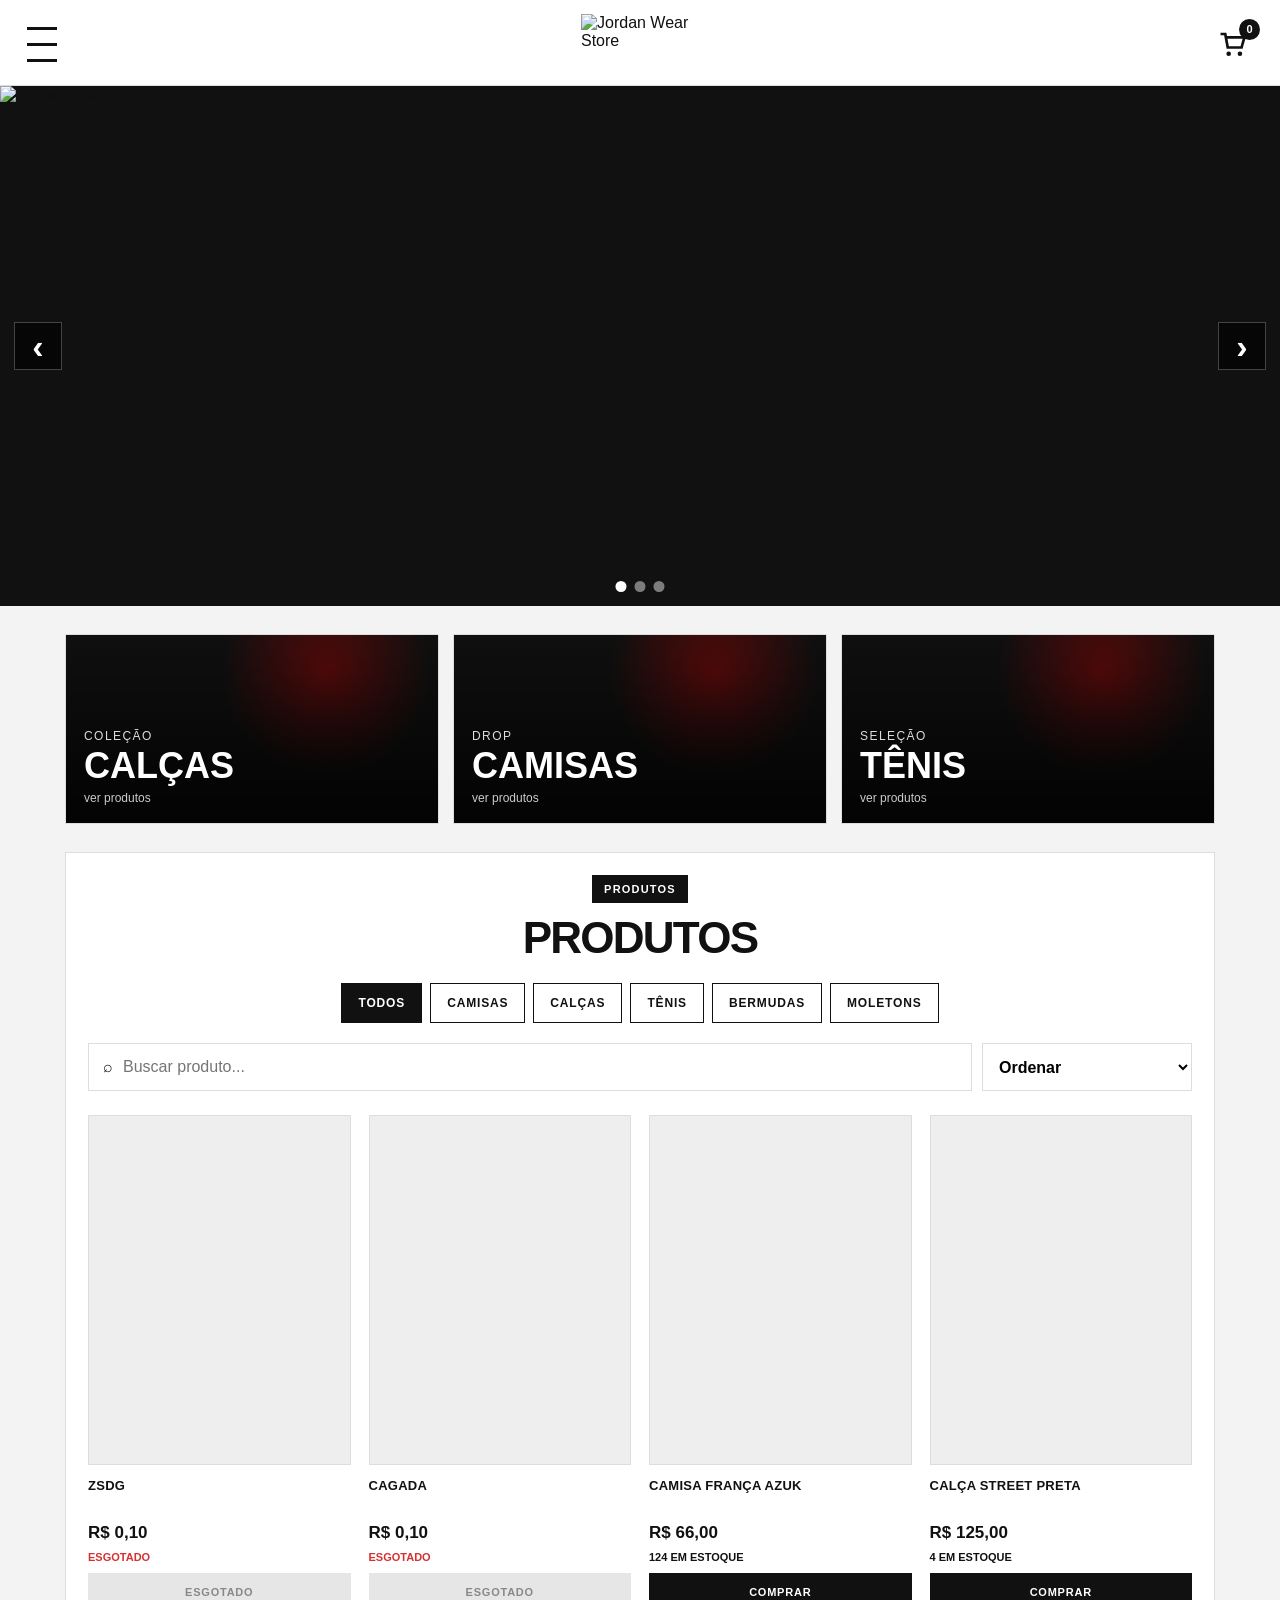
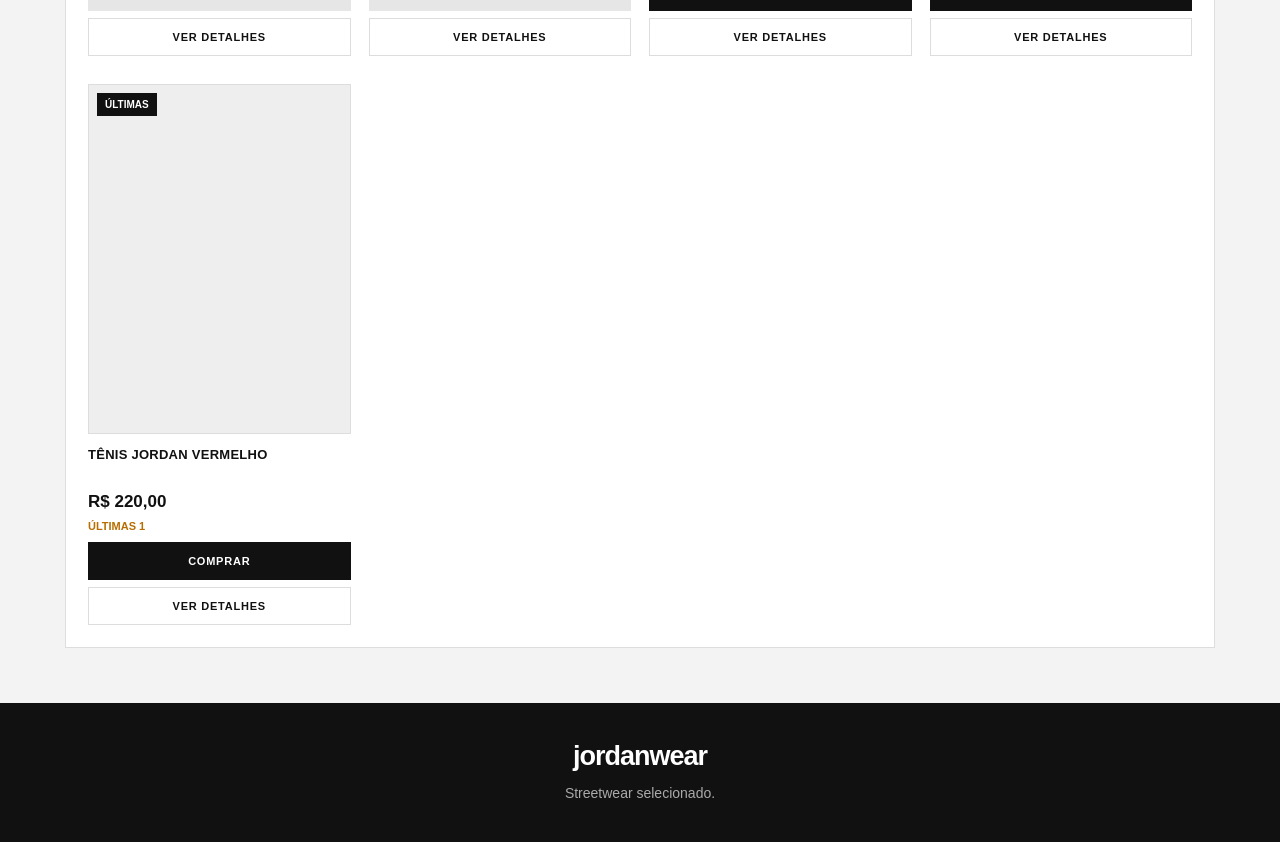
==== commit 7c0ec97f: "Update index.html" ====
--- a/index.html
+++ b/index.html
@@ -490,7 +490,7 @@
       }
     }
 
-    function abrirProduto(id, categoria) { window.location.href = `produtos/${normalizarCategoria(categoria)}/?id=${encodeURIComponent(id)}&v=105`; }
+    function abrirProduto(id, categoria) { window.location.href = `produtos/${normalizarCategoria(categoria)}/?id=${encodeURIComponent(id)}&v=108`; }
 
     function renderProducts(list = null) {
       const grid = document.getElementById("productsGrid");
@@ -584,6 +584,126 @@
     function removeItem(cartId) { carrinho = carrinho.filter(i => getCartKey(i) !== String(cartId)); saveCart(); updateCart(); }
     function clearCart() { if (!confirm("Limpar carrinho?")) return; carrinho = []; saveCart(); updateCart(); }
     function saveCart() { localStorage.setItem("jws_cart", JSON.stringify(carrinho)); }
+
+    async function carregarProdutosAtualizadosParaCarrinho() {
+      let data = null;
+
+      try {
+        const local = await fetchComTempo(`produtos.json?validar=${Date.now()}`, {}, 12000);
+        if (!local.ok) throw new Error("produtos.json falhou");
+        data = await local.json();
+      } catch (errLocal) {
+        const res = await fetchComTempo(`${API_URL}/api/produtos?validar=${Date.now()}`, {}, 12000);
+        if (!res.ok) throw new Error("Não consegui conferir o estoque atualizado.");
+        data = await res.json();
+      }
+
+      const lista = Array.isArray(data) ? data : Array.isArray(data.produtos) ? data.produtos : [];
+      return lista.map(normalizarProduto);
+    }
+
+    async function validarCarrinhoComEstoqueAtual() {
+      let produtosAtualizados = [];
+
+      try {
+        produtosAtualizados = await carregarProdutosAtualizadosParaCarrinho();
+      } catch (err) {
+        console.error(err);
+        alert("Não consegui conferir o estoque atualizado. Tente novamente em alguns segundos.");
+        return false;
+      }
+
+      const carrinhoCorrigido = [];
+      let carrinhoMudou = false;
+      let mensagens = [];
+
+      for (const item of carrinho) {
+        const idItem = String(item.produtoId || item.id || "");
+        const nomeItem = normalizarTexto(item.nome || "");
+
+        const produtoAtual =
+          produtosAtualizados.find(p => String(p.id) === idItem) ||
+          produtosAtualizados.find(p => normalizarTexto(p.nome || "") === nomeItem);
+
+        if (!produtoAtual) {
+          carrinhoMudou = true;
+          mensagens.push(`${item.nome || "Produto"} saiu da loja.`);
+          continue;
+        }
+
+        const estoqueTamanhos = getEstoqueTamanhos(produtoAtual);
+        const tamanhoItem = normalizarTamanho(item.tamanho || item.size || "");
+        let estoqueDisponivel = 0;
+
+        if (tamanhoItem && Object.keys(estoqueTamanhos).length > 0) {
+          estoqueDisponivel = Number(estoqueTamanhos[tamanhoItem] || 0);
+        } else {
+          estoqueDisponivel = Number(getEstoqueTotal(produtoAtual) || 0);
+        }
+
+        if (estoqueDisponivel <= 0) {
+          carrinhoMudou = true;
+          mensagens.push(`${produtoAtual.nome} ${tamanhoItem ? "tam. " + tamanhoItem : ""} está sem estoque.`);
+          continue;
+        }
+
+        const quantidadeAntiga = Math.max(1, Number(item.quantidade || 1));
+        const quantidadeNova = Math.min(quantidadeAntiga, estoqueDisponivel);
+        const precoAtual = Number(produtoAtual.preco || 0);
+
+        if (quantidadeNova !== quantidadeAntiga) {
+          carrinhoMudou = true;
+          mensagens.push(`${produtoAtual.nome} foi ajustado para ${quantidadeNova} un.`);
+        }
+
+        if (Number(item.preco || 0) !== precoAtual) {
+          carrinhoMudou = true;
+          mensagens.push(`${produtoAtual.nome} mudou de preço.`);
+        }
+
+        carrinhoCorrigido.push({
+          ...item,
+          id: produtoAtual.id,
+          produtoId: produtoAtual.id,
+          nome: produtoAtual.nome,
+          categoria: produtoAtual.categoria,
+          preco: precoAtual,
+          imagem: getFotosProduto(produtoAtual)[0] || produtoAtual.imagem || item.imagem || "",
+          tamanho: tamanhoItem || item.tamanho || "",
+          quantidade: quantidadeNova,
+          estoque: estoqueDisponivel
+        });
+      }
+
+      produtos = produtosAtualizados;
+      produtosRender = [...produtosAtualizados];
+      renderProducts();
+
+      if (carrinhoMudou) {
+        carrinho = carrinhoCorrigido;
+        saveCart();
+        updateCart();
+        closeCheckout();
+
+        const resumo = mensagens.slice(0, 4).join("\n");
+        alert(`O carrinho foi atualizado porque o estoque/preço mudou.\n\n${resumo}\n\nConfira o carrinho e tente finalizar de novo.`);
+        return false;
+      }
+
+      if (carrinhoCorrigido.length === 0) {
+        carrinho = [];
+        saveCart();
+        updateCart();
+        closeCheckout();
+        alert("Seu carrinho ficou vazio porque os produtos não têm mais estoque.");
+        return false;
+      }
+
+      carrinho = carrinhoCorrigido;
+      saveCart();
+      updateCart();
+      return true;
+    }
     function toggleCart(force) {
       const cart = document.getElementById("cart");
       if (!cart) return;
@@ -653,17 +773,82 @@
       if (freteEl) freteEl.textContent = checkoutFrete === null ? "Escolha PAC ou SEDEX" : frete === 0 ? "Grátis" : `R$ ${money(frete)}`;
       if (totalEl) totalEl.textContent = `R$ ${money(total)}`;
     }
-    function irParaPix(event) {
+    async function irParaPix(event) {
       event.preventDefault();
-      if (checkoutFrete === null || !checkoutEndereco || !freteSelecionado) { alert("Calcule o frete pelo CEP e escolha PAC ou SEDEX antes de ir para o Pix."); return; }
+
+      if (!carrinho.length) {
+        alert("Seu carrinho está vazio.");
+        return;
+      }
+
+      const btn = document.getElementById("btnIrPix");
+      const textoOriginal = btn ? btn.textContent : "";
+
+      if (btn) {
+        btn.disabled = true;
+        btn.textContent = "Conferindo estoque...";
+      }
+
+      const carrinhoOk = await validarCarrinhoComEstoqueAtual();
+
+      if (!carrinhoOk) {
+        if (btn) {
+          btn.disabled = false;
+          btn.textContent = textoOriginal || "Ir para Pix";
+        }
+        return;
+      }
+
+      if (checkoutEndereco) {
+        const tipoEscolhido = freteSelecionado ? freteSelecionado.tipo : null;
+        opcoesFreteAtual = calcularOpcoesFrete(checkoutEndereco, getCarrinhoSubtotal());
+        freteSelecionado = opcoesFreteAtual.find(opcao => opcao.tipo === tipoEscolhido) || opcoesFreteAtual[0] || null;
+        checkoutFrete = freteSelecionado ? Number(freteSelecionado.valor || 0) : null;
+      }
+
+      if (checkoutFrete === null || !checkoutEndereco || !freteSelecionado) {
+        alert("Calcule o frete pelo CEP e escolha PAC ou SEDEX antes de ir para o Pix.");
+        if (btn) {
+          btn.disabled = false;
+          btn.textContent = textoOriginal || "Ir para Pix";
+        }
+        return;
+      }
+
       const subtotal = getCarrinhoSubtotal();
       const frete = Number(freteSelecionado.valor || 0);
-      const pedido = { id:`PED-${Date.now()}`, tipo:"carrinho", status:"pendente", criadoEm:new Date().toISOString(), cliente:{ nome:document.getElementById("nome").value, telefone:document.getElementById("telefone").value, endereco:document.getElementById("endereco").value }, itens:carrinho, subtotal, frete, total:subtotal + frete, freteTipo:freteSelecionado.tipo, freteNome:freteSelecionado.nome, fretePrazo:freteSelecionado.prazo, cep:checkoutEndereco.cep, enderecoFrete:checkoutEndereco, imagem:carrinho[0]?.imagem || "", nome:`Pedido com ${carrinho.length} item(ns)`, tamanho:"", quantidade:carrinho.reduce((s,i)=>s+Number(i.quantidade||0),0) };
+      const pedido = {
+        id: `PED-${Date.now()}`,
+        tipo: "carrinho",
+        status: "pendente",
+        criadoEm: new Date().toISOString(),
+        cliente: {
+          nome: document.getElementById("nome").value,
+          telefone: document.getElementById("telefone").value,
+          endereco: document.getElementById("endereco").value
+        },
+        itens: carrinho.map(item => ({ ...item })),
+        subtotal,
+        frete,
+        total: subtotal + frete,
+        freteTipo: freteSelecionado.tipo,
+        freteNome: freteSelecionado.nome,
+        fretePrazo: freteSelecionado.prazo,
+        cep: checkoutEndereco.cep,
+        enderecoFrete: checkoutEndereco,
+        imagem: carrinho[0]?.imagem || "",
+        nome: `Pedido com ${carrinho.length} item(ns)`,
+        tamanho: "",
+        quantidade: carrinho.reduce((s, i) => s + Number(i.quantidade || 0), 0)
+      };
+
       localStorage.setItem("pedido_pix_manual", JSON.stringify(pedido));
+
       carrinho = [];
       saveCart();
       updateCart();
-      window.location.href = "pix/index.html?v=105";
+
+      window.location.href = "pix/index.html?v=108";
     }
 
     function toggleSidebar(force) {
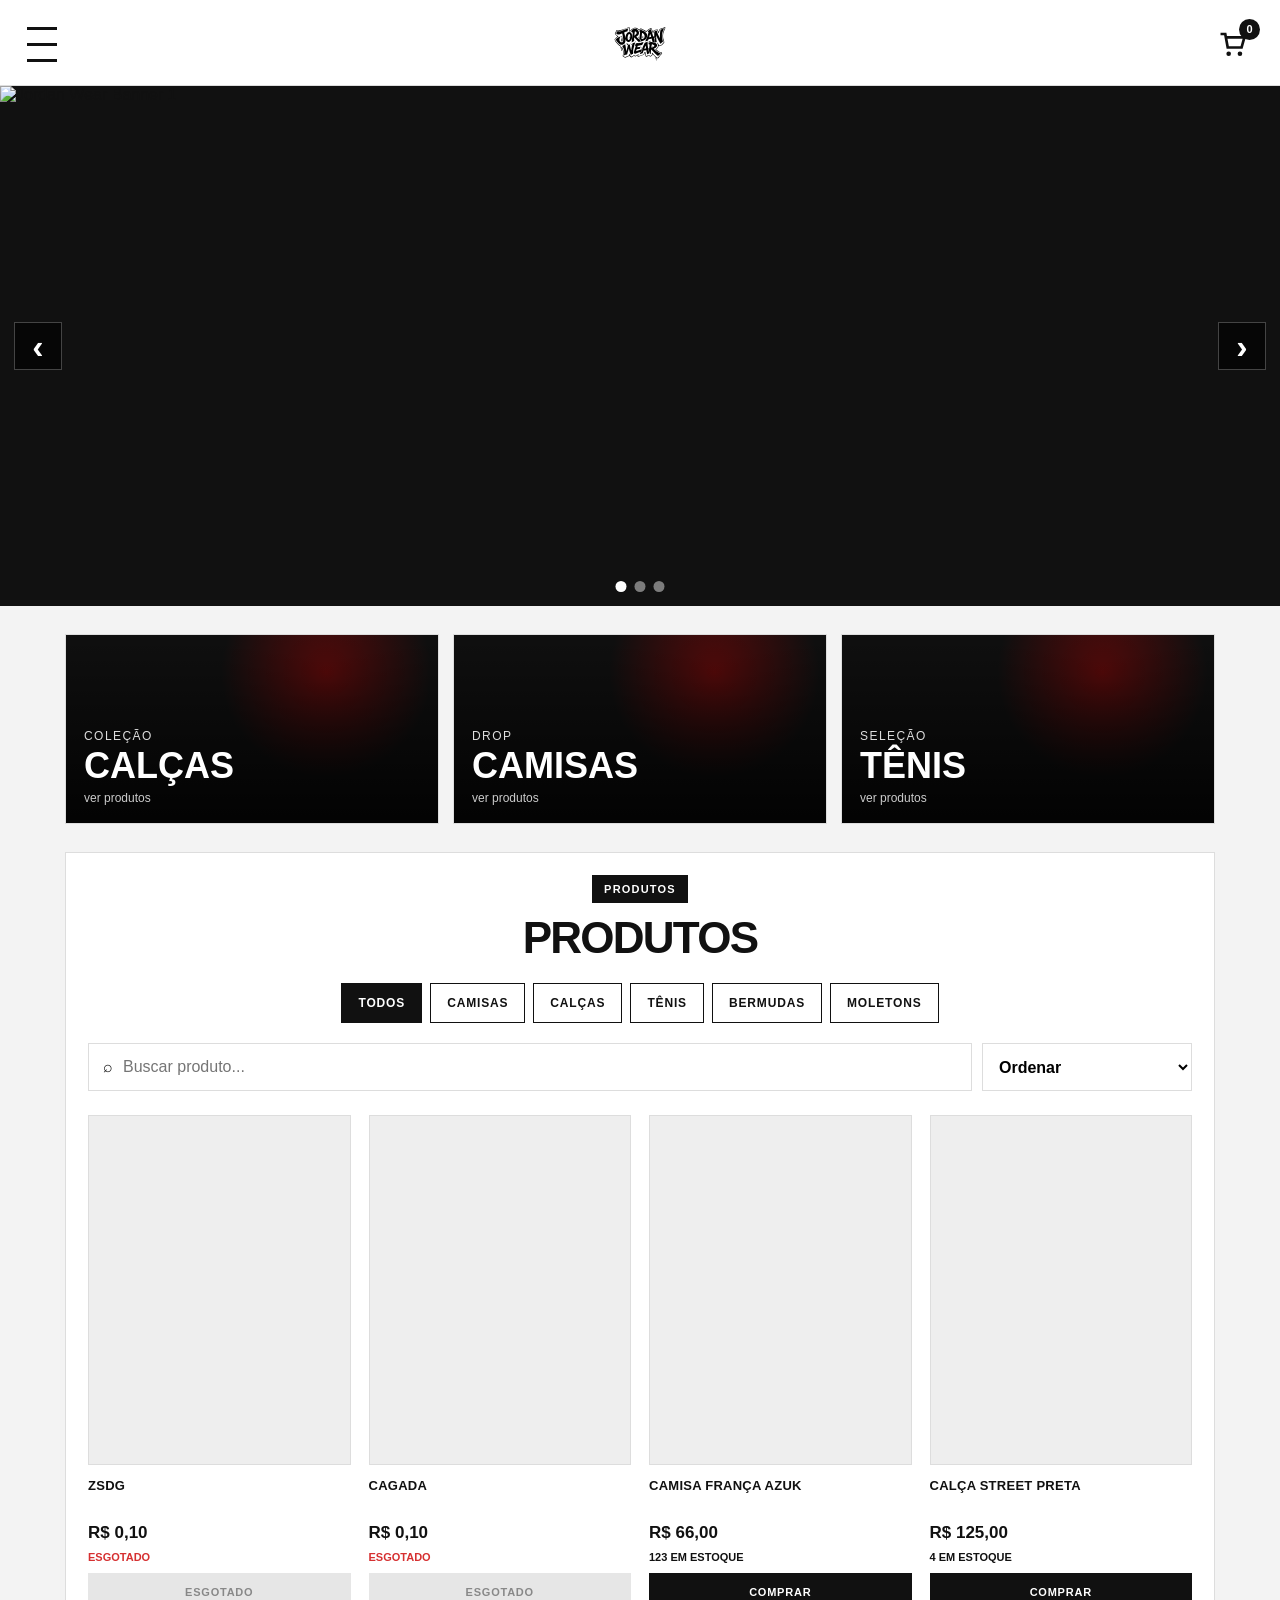
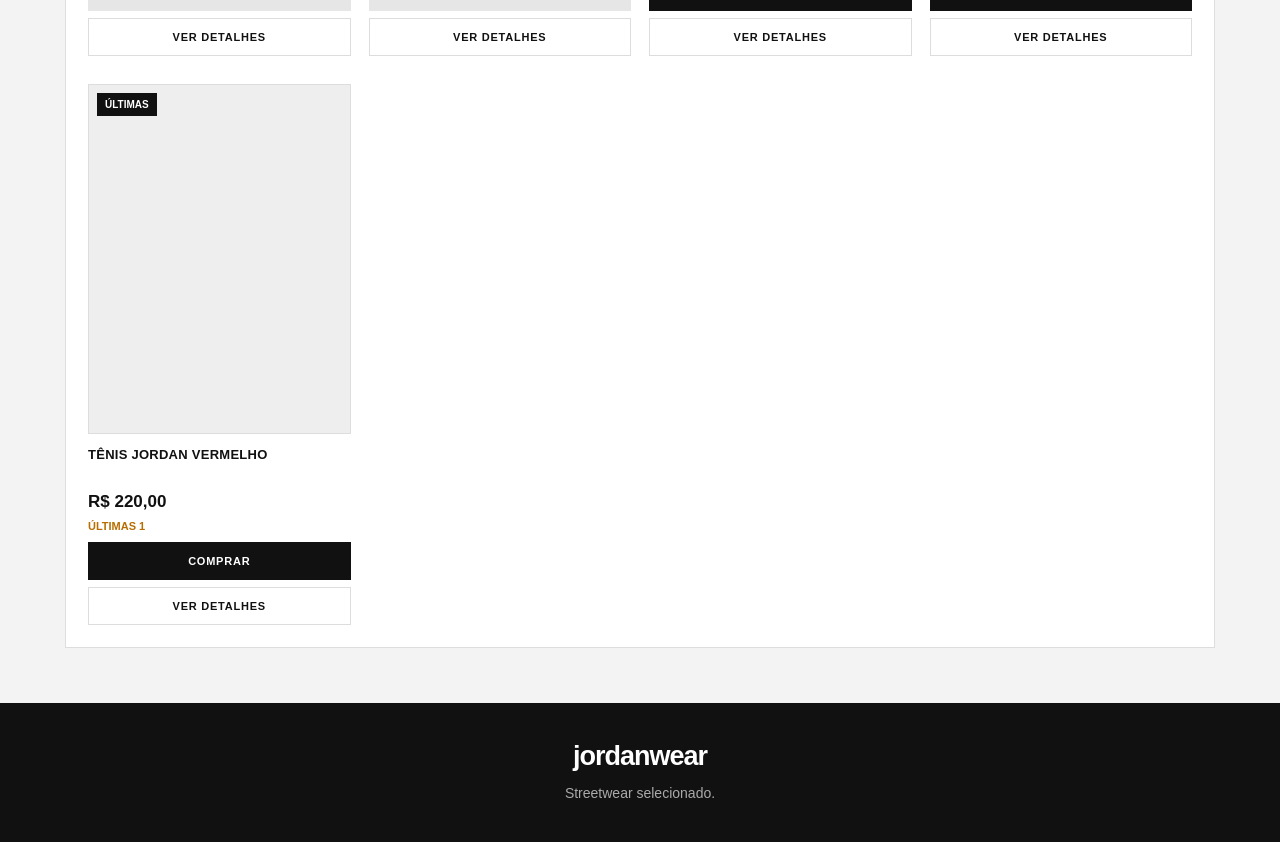
==== commit 11d73e67: "Update index.html" ====
--- a/index.html
+++ b/index.html
@@ -181,6 +181,16 @@
   display: none !important;
 }
 
+
+/* V110: logo SVG novo no topo */
+.logo {
+  width: 58px !important;
+  height: 58px !important;
+  object-fit: contain !important;
+  display: block !important;
+  background: transparent !important;
+}
+
   </style>
 </head>
 <body>
@@ -207,7 +217,7 @@
 
   <header>
     <button class="header-search" onclick="focusSearch()" aria-label="Buscar"></button>
-    <img class="logo" src="https://i.pinimg.com/736x/97/20/a6/9720a60b3796f5660a5e12c771775a02.jpg" alt="Jordan Wear Store" />
+    <img class="logo" src="Logo.svg" alt="Jordan Wear Store" />
     <button class="cart-btn" onclick="toggleCart()" aria-label="Abrir carrinho">
       <img src="Carrinho.svg" alt="Carrinho" onerror="this.style.display='none'" />
       <span class="cart-count">0</span>
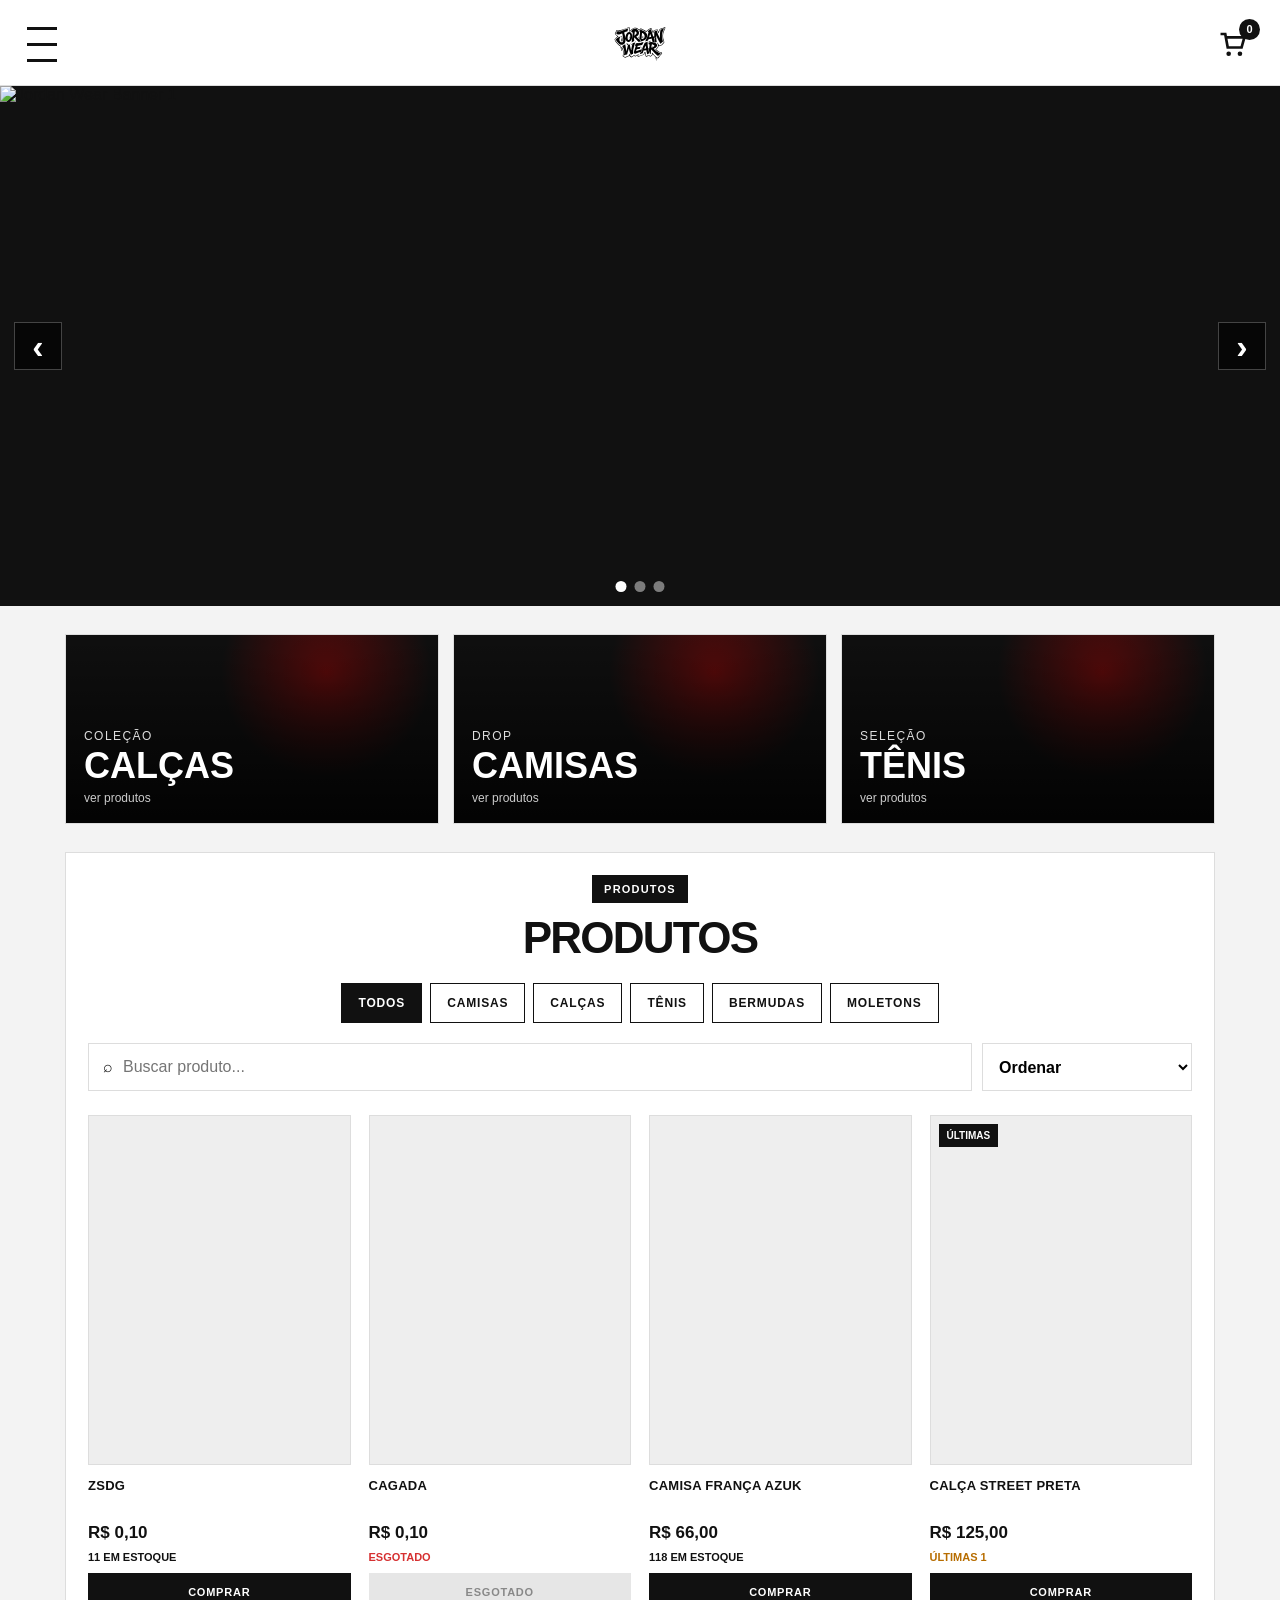
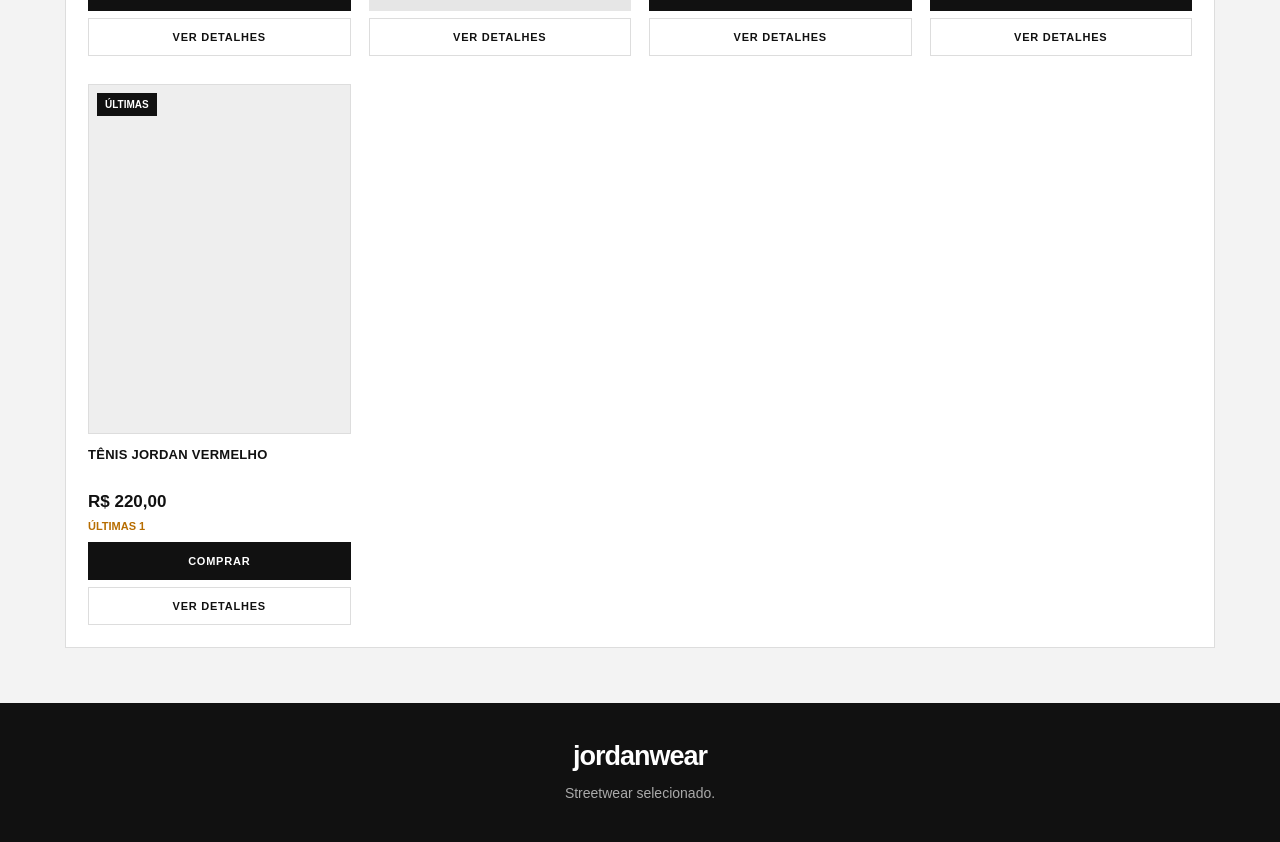
==== commit caa45164: "Update index.html" ====
--- a/index.html
+++ b/index.html
@@ -191,6 +191,29 @@
   background: transparent !important;
 }
 
+  
+
+/* V111: relatórios do admin com gráficos */
+.admin-report-grid{display:grid;grid-template-columns:repeat(4,minmax(0,1fr));gap:10px;margin-bottom:12px}
+.admin-report-card{border:1px solid #ccc;background:#f7f7f7;padding:14px;min-height:86px}
+.admin-report-card small{display:block;color:#666;text-transform:uppercase;font-weight:900;letter-spacing:.06em;font-size:11px;margin-bottom:6px}
+.admin-report-card strong{display:block;color:#111;font-size:24px;letter-spacing:-.04em;line-height:1}
+.admin-report-card span{display:block;color:#777;font-size:12px;margin-top:6px;line-height:1.35}
+.admin-chart-box{border:1px solid #ccc;background:#fff;padding:14px;margin-top:12px}
+.admin-chart-head{display:flex;justify-content:space-between;gap:12px;align-items:flex-start;margin-bottom:12px;border-bottom:1px solid #ddd;padding-bottom:10px}
+.admin-chart-head h4{font-size:18px;text-transform:uppercase;letter-spacing:-.04em;margin:0}
+.admin-chart-head small{color:#666;line-height:1.35;text-align:right}
+.admin-bars{display:grid;gap:9px}
+.admin-bar-row{display:grid;grid-template-columns:minmax(110px,170px) 1fr auto;gap:10px;align-items:center;font-size:13px}
+.admin-bar-name{font-weight:900;color:#111;overflow:hidden;text-overflow:ellipsis;white-space:nowrap}
+.admin-bar-track{height:24px;background:#eee;border:1px solid #d0d0d0;position:relative;overflow:hidden}
+.admin-bar-fill{height:100%;background:#111;min-width:3px}
+.admin-bar-value{font-weight:900;color:#111;white-space:nowrap;text-align:right}
+.admin-line-chart{width:100%;height:240px;border:1px solid #ddd;background:#fafafa;display:block}
+.admin-report-note{font-size:12px;color:#666;line-height:1.45;margin-top:10px}
+@media(max-width:850px){.admin-report-grid{grid-template-columns:repeat(2,minmax(0,1fr))}.admin-bar-row{grid-template-columns:1fr;gap:5px}.admin-bar-value{text-align:left}.admin-chart-head{display:grid}.admin-chart-head small{text-align:left}}
+@media(max-width:520px){.admin-report-grid{grid-template-columns:1fr}.admin-report-card strong{font-size:21px}}
+
   </style>
 </head>
 <body>
@@ -426,6 +449,8 @@
       return {
         ...p,
         id: String(p.id || `produto-${Date.now()}`).trim(), nome: String(p.nome || "Produto sem nome").trim(), categoria: normalizarCategoria(p.categoria), preco: Number(p.preco || 0),
+        custoFornecedor: Number(p.custoFornecedor ?? p.custo_fornecedor ?? p.custo ?? 0),
+        custo_fornecedor: Number(p.custoFornecedor ?? p.custo_fornecedor ?? p.custo ?? 0),
         estoque: getEstoqueTotal(p), estoqueTamanhos, estoque_tamanhos: estoqueTamanhos,
         imagem: fotos[0] || String(p.imagem || "").trim(), imagens: fotos,
         descricao: String(p.descricao || "").trim(), tamanhos: getTamanhosProduto(p)
@@ -678,6 +703,8 @@
           nome: produtoAtual.nome,
           categoria: produtoAtual.categoria,
           preco: precoAtual,
+          custoFornecedor: Number(produtoAtual.custoFornecedor ?? produtoAtual.custo_fornecedor ?? produtoAtual.custo ?? item.custoFornecedor ?? 0),
+          custo_fornecedor: Number(produtoAtual.custoFornecedor ?? produtoAtual.custo_fornecedor ?? produtoAtual.custo ?? item.custoFornecedor ?? 0),
           imagem: getFotosProduto(produtoAtual)[0] || produtoAtual.imagem || item.imagem || "",
           tamanho: tamanhoItem || item.tamanho || "",
           quantidade: quantidadeNova,
@@ -950,12 +977,107 @@
         <div class="admin-toolbar">
           <button class="submit" onclick="setAdminAba('produtos')">Produtos</button>
           <button class="submit" onclick="setAdminAba('pedidos')">Pedidos${pendentes ? ` (${pendentes})` : ""}</button>
+          <button class="submit" onclick="setAdminAba('relatorios')">Relatórios</button>
           <button class="submit" onclick="loadAdminData()">Atualizar</button>
           <button class="clear" onclick="adminLogout()">Sair</button>
         </div>
-        ${adminAba === "pedidos" ? renderAdminPedidos() : renderAdminProdutos()}
+        ${adminAba === "pedidos" ? renderAdminPedidos() : adminAba === "relatorios" ? renderAdminRelatorios() : renderAdminProdutos()}
       `;
     }
+
+    function isPedidoAprovado(p){
+      const status = String(p.status || "").toLowerCase();
+      return status === "aprovado" || status === "pago" || status === "aceito" || status === "confirmado";
+    }
+    function getDataPedido(p){
+      const raw = p.confirmadoEm || p.pagoEm || p.aprovadoEm || p.atualizadoEm || p.criadoEm || "";
+      const data = new Date(raw);
+      return Number.isNaN(data.getTime()) ? null : data;
+    }
+    function estaNoMesAtual(data){
+      if(!data) return false;
+      const agora = new Date();
+      return data.getFullYear() === agora.getFullYear() && data.getMonth() === agora.getMonth();
+    }
+    function getProdutoAdminPorItem(item){
+      const id = String(item.produtoId || item.id || "");
+      const nome = normalizarTexto(item.nome || "");
+      return adminProdutos.find(p=>String(p.id)===id) || adminProdutos.find(p=>normalizarTexto(p.nome||"")===nome) || null;
+    }
+    function getCustoUnitarioItem(item){
+      const produto = getProdutoAdminPorItem(item);
+      return Number(item.custoFornecedor ?? item.custo_fornecedor ?? produto?.custoFornecedor ?? produto?.custo_fornecedor ?? produto?.custo ?? 0);
+    }
+    function getPedidosAprovadosMesAtual(){
+      return adminPedidos.filter(p=>isPedidoAprovado(p) && estaNoMesAtual(getDataPedido(p)));
+    }
+    function calcularRelatorioAdmin(){
+      const pedidosMes = getPedidosAprovadosMesAtual();
+      const dias = {};
+      const ranking = {};
+      let receita = 0, custo = 0, unidades = 0;
+      pedidosMes.forEach(p=>{
+        const data = getDataPedido(p) || new Date();
+        const dia = String(data.getDate()).padStart(2,"0");
+        if(!dias[dia]) dias[dia] = {dia, receita:0, custo:0, lucro:0};
+        const itens = Array.isArray(p.itens) && p.itens.length ? p.itens : [{nome:p.nome||"Pedido", quantidade:p.quantidade||1, preco:p.total||0, tamanho:p.tamanho||""}];
+        itens.forEach(item=>{
+          const qtd = Math.max(1, Number(item.quantidade || 1));
+          const venda = Number(item.preco || 0) * qtd;
+          const custoItem = getCustoUnitarioItem(item) * qtd;
+          receita += venda;
+          custo += custoItem;
+          unidades += qtd;
+          dias[dia].receita += venda;
+          dias[dia].custo += custoItem;
+          dias[dia].lucro += venda - custoItem;
+          const nome = String(item.nome || "Produto").trim() || "Produto";
+          if(!ranking[nome]) ranking[nome] = {nome, quantidade:0, receita:0};
+          ranking[nome].quantidade += qtd;
+          ranking[nome].receita += venda;
+        });
+      });
+      const lucro = receita - custo;
+      const diasOrdenados = Object.values(dias).sort((a,b)=>Number(a.dia)-Number(b.dia));
+      const rankingOrdenado = Object.values(ranking).sort((a,b)=>b.quantidade-a.quantidade || b.receita-a.receita).slice(0,8);
+      return {pedidosMes, receita, custo, lucro, unidades, diasOrdenados, rankingOrdenado};
+    }
+    function renderGraficoBarrasAdmin(itens, valorKey, labelKey, valorFormatador){
+      if(!itens.length) return `<div class="erro"><div><h1>Sem dados</h1><p>Ainda não tem pedido aprovado neste mês.</p></div></div>`;
+      const max = Math.max(...itens.map(i=>Number(i[valorKey]||0)), 1);
+      return `<div class="admin-bars">${itens.map(i=>{
+        const valor = Number(i[valorKey]||0);
+        const width = Math.max(3, (valor / max) * 100);
+        return `<div class="admin-bar-row"><div class="admin-bar-name" title="${escapeHtml(i[labelKey])}">${escapeHtml(i[labelKey])}</div><div class="admin-bar-track"><div class="admin-bar-fill" style="width:${width}%"></div></div><div class="admin-bar-value">${valorFormatador(valor, i)}</div></div>`;
+      }).join("")}</div>`;
+    }
+    function renderGraficoLucroAdmin(dias){
+      if(!dias.length) return `<div class="erro"><div><h1>Sem lucro</h1><p>Sem pedidos aprovados neste mês.</p></div></div>`;
+      const w=720, h=240, pad=34;
+      const valores = dias.map(d=>Number(d.lucro||0));
+      const min = Math.min(0, ...valores), max = Math.max(1, ...valores);
+      const range = max - min || 1;
+      const x = i => pad + (dias.length === 1 ? (w-pad*2)/2 : i * ((w-pad*2)/(dias.length-1)));
+      const y = v => h - pad - ((v - min) / range) * (h - pad*2);
+      const points = dias.map((d,i)=>`${x(i)},${y(Number(d.lucro||0))}`).join(" ");
+      const circles = dias.map((d,i)=>`<circle cx="${x(i)}" cy="${y(Number(d.lucro||0))}" r="4"><title>Dia ${d.dia}: R$ ${money(d.lucro)}</title></circle>`).join("");
+      const labels = dias.map((d,i)=>`<text x="${x(i)}" y="${h-10}" text-anchor="middle" font-size="11">${d.dia}</text>`).join("");
+      return `<svg class="admin-line-chart" viewBox="0 0 ${w} ${h}" role="img" aria-label="Lucro líquido por dia"><line x1="${pad}" y1="${h-pad}" x2="${w-pad}" y2="${h-pad}" stroke="#ccc"/><line x1="${pad}" y1="${pad}" x2="${pad}" y2="${h-pad}" stroke="#ccc"/><polyline fill="none" stroke="#111" stroke-width="4" points="${points}"/>${circles}${labels}<text x="${pad}" y="20" font-size="11" fill="#666">R$ ${money(max)}</text><text x="${pad}" y="${h-pad-4}" font-size="11" fill="#666">R$ ${money(min)}</text></svg>`;
+    }
+    function renderAdminRelatorios(){
+      const r = calcularRelatorioAdmin();
+      const mes = new Date().toLocaleDateString("pt-BR", {month:"long", year:"numeric"});
+      return `<div class="admin-report-grid">
+        <div class="admin-report-card"><small>Lucro líquido do mês</small><strong>R$ ${money(r.lucro)}</strong><span>Receita menos custo fornecedor.</span></div>
+        <div class="admin-report-card"><small>Receita do mês</small><strong>R$ ${money(r.receita)}</strong><span>Pedidos aprovados em ${mes}.</span></div>
+        <div class="admin-report-card"><small>Custo fornecedor</small><strong>R$ ${money(r.custo)}</strong><span>Baseado no campo custo dos produtos.</span></div>
+        <div class="admin-report-card"><small>Unidades vendidas</small><strong>${r.unidades}</strong><span>Somente pedidos aprovados.</span></div>
+      </div>
+      <div class="admin-chart-box"><div class="admin-chart-head"><h4>Lucro líquido por dia</h4><small>${mes}<br>Use o custo fornecedor nos produtos para o lucro ficar correto.</small></div>${renderGraficoLucroAdmin(r.diasOrdenados)}</div>
+      <div class="admin-chart-box"><div class="admin-chart-head"><h4>Roupas mais vendidas do mês</h4><small>Ranking por quantidade vendida<br>Somente pedidos aprovados.</small></div>${renderGraficoBarrasAdmin(r.rankingOrdenado,"quantidade","nome",(v,i)=>`${v} un. • R$ ${money(i.receita)}`)}</div>
+      <p class="admin-report-note">Lucro líquido = soma dos preços dos itens vendidos menos o custo fornecedor de cada item. Frete não entra como lucro porque normalmente vai para entrega.</p>`;
+    }
+
     function renderAdminProdutos(){ return `<div class="admin-toolbar"><button class="submit" onclick="addAdminProduct()">+ Produto</button><button class="submit" onclick="saveAdminProducts()">Salvar tudo</button></div><div class="admin-list">${adminProdutos.map((p,i)=>adminProductHtml(p,i)).join("")}</div>`; }
     function renderAdminPedidos(){
       const pedidos = [...adminPedidos].sort((a,b)=>String(b.criadoEm||b.atualizadoEm||"").localeCompare(String(a.criadoEm||a.atualizadoEm||"")));
@@ -995,11 +1117,11 @@
         </div>
       </div>`;
     }
-    function adminProductHtml(p,i){ const fotos=getFotosProduto(p); const estoque=getEstoqueTamanhos(p); return `<div class="admin-product"><div class="admin-product-top"><img src="${fotos[0]||"https://via.placeholder.com/120"}" onerror="this.src='https://via.placeholder.com/120'" /><div><b>${escapeHtml(p.nome)}</b><small>${escapeHtml(p.id)}</small><small>${fotos.length} foto(s) • estoque total ${getEstoqueTotal(p)}</small></div></div><div class="admin-grid"><div class="form-group"><label>ID</label><input value="${escapeHtml(p.id)}" oninput="adminProdutos[${i}].id=this.value" /></div><div class="form-group"><label>Nome</label><input value="${escapeHtml(p.nome)}" oninput="adminProdutos[${i}].nome=this.value" /></div><div class="form-group"><label>Categoria</label><select onchange="adminProdutos[${i}].categoria=this.value"><option value="camisa" ${p.categoria==='camisa'?'selected':''}>Camisa</option><option value="calca" ${p.categoria==='calca'?'selected':''}>Calça</option><option value="tenis" ${p.categoria==='tenis'?'selected':''}>Tênis</option><option value="bermuda" ${p.categoria==='bermuda'?'selected':''}>Bermuda</option><option value="moletom" ${p.categoria==='moletom'?'selected':''}>Moletom</option></select></div><div class="form-group"><label>Preço</label><input type="number" step="0.01" value="${Number(p.preco||0)}" oninput="adminProdutos[${i}].preco=Number(this.value)" /></div></div><div class="form-group"><label>Fotos do produto / miniatura</label><textarea class="admin-big-textarea" oninput="atualizarFotosAdmin(${i}, this.value)">${escapeHtml(fotos.join("\n"))}</textarea></div><div class="admin-grid"><div class="form-group"><label>Tamanhos separados por vírgula</label><input value="${escapeHtml(getTamanhosProduto(p).join(", "))}" onchange="atualizarTamanhosAdmin(${i}, this.value)" /></div><div class="form-group"><label>Estoque por tamanho</label><textarea oninput="atualizarEstoqueAdmin(${i}, this.value)">${formatEstoqueTamanhos(estoque,getTamanhosProduto(p))}</textarea></div></div><div class="form-group"><label>Descrição</label><textarea oninput="adminProdutos[${i}].descricao=this.value">${escapeHtml(p.descricao)}</textarea></div><button class="clear danger" onclick="deleteAdminProduct(${i})">Excluir produto</button></div>`; }
+    function adminProductHtml(p,i){ const fotos=getFotosProduto(p); const estoque=getEstoqueTamanhos(p); return `<div class="admin-product"><div class="admin-product-top"><img src="${fotos[0]||"https://via.placeholder.com/120"}" onerror="this.src='https://via.placeholder.com/120'" /><div><b>${escapeHtml(p.nome)}</b><small>${escapeHtml(p.id)}</small><small>${fotos.length} foto(s) • estoque total ${getEstoqueTotal(p)}</small></div></div><div class="admin-grid"><div class="form-group"><label>ID</label><input value="${escapeHtml(p.id)}" oninput="adminProdutos[${i}].id=this.value" /></div><div class="form-group"><label>Nome</label><input value="${escapeHtml(p.nome)}" oninput="adminProdutos[${i}].nome=this.value" /></div><div class="form-group"><label>Categoria</label><select onchange="adminProdutos[${i}].categoria=this.value"><option value="camisa" ${p.categoria==='camisa'?'selected':''}>Camisa</option><option value="calca" ${p.categoria==='calca'?'selected':''}>Calça</option><option value="tenis" ${p.categoria==='tenis'?'selected':''}>Tênis</option><option value="bermuda" ${p.categoria==='bermuda'?'selected':''}>Bermuda</option><option value="moletom" ${p.categoria==='moletom'?'selected':''}>Moletom</option></select></div><div class="form-group"><label>Preço</label><input type="number" step="0.01" value="${Number(p.preco||0)}" oninput="adminProdutos[${i}].preco=Number(this.value)" /></div><div class="form-group"><label>Custo fornecedor</label><input type="number" step="0.01" value="${Number(p.custoFornecedor ?? p.custo_fornecedor ?? p.custo ?? 0)}" oninput="adminProdutos[${i}].custoFornecedor=Number(this.value);adminProdutos[${i}].custo_fornecedor=Number(this.value)" /></div></div><div class="form-group"><label>Fotos do produto / miniatura</label><textarea class="admin-big-textarea" oninput="atualizarFotosAdmin(${i}, this.value)">${escapeHtml(fotos.join("\n"))}</textarea></div><div class="admin-grid"><div class="form-group"><label>Tamanhos separados por vírgula</label><input value="${escapeHtml(getTamanhosProduto(p).join(", "))}" onchange="atualizarTamanhosAdmin(${i}, this.value)" /></div><div class="form-group"><label>Estoque por tamanho</label><textarea oninput="atualizarEstoqueAdmin(${i}, this.value)">${formatEstoqueTamanhos(estoque,getTamanhosProduto(p))}</textarea></div></div><div class="form-group"><label>Descrição</label><textarea oninput="adminProdutos[${i}].descricao=this.value">${escapeHtml(p.descricao)}</textarea></div><button class="clear danger" onclick="deleteAdminProduct(${i})">Excluir produto</button></div>`; }
     function atualizarFotosAdmin(index,texto){ const fotos=String(texto||"").split("\n").map(x=>x.trim()).filter(Boolean); adminProdutos[index].imagem=fotos[0]||""; adminProdutos[index].imagens=fotos; }
     function atualizarTamanhosAdmin(index,texto){ const tamanhos=String(texto||"").split(",").map(normalizarTamanho).filter(Boolean); const antigos=getEstoqueTamanhos(adminProdutos[index]); const novo={}; tamanhos.forEach(t=>novo[t]=Number(antigos[t]||0)); adminProdutos[index].tamanhos=tamanhos; adminProdutos[index].estoqueTamanhos=novo; adminProdutos[index].estoque_tamanhos=novo; adminProdutos[index].estoque=getEstoqueTotal(adminProdutos[index]); renderAdmin(); }
     function atualizarEstoqueAdmin(index,texto){ const estoque=parseEstoqueTamanhos(texto); adminProdutos[index].estoqueTamanhos=estoque; adminProdutos[index].estoque_tamanhos=estoque; adminProdutos[index].tamanhos=Object.keys(estoque); adminProdutos[index].estoque=Object.values(estoque).reduce((s,v)=>s+Number(v||0),0); }
-    function addAdminProduct(){ const estoquePadrao={P:0,M:0,G:0,GG:0}; adminProdutos.unshift({id:`produto-${Date.now()}`,nome:"Novo produto",categoria:"camisa",preco:0,estoque:0,estoqueTamanhos:estoquePadrao,estoque_tamanhos:estoquePadrao,imagem:"",imagens:[],descricao:"",tamanhos:["P","M","G","GG"]}); renderAdmin(); }
+    function addAdminProduct(){ const estoquePadrao={P:0,M:0,G:0,GG:0}; adminProdutos.unshift({id:`produto-${Date.now()}`,nome:"Novo produto",categoria:"camisa",preco:0,custoFornecedor:0,custo_fornecedor:0,estoque:0,estoqueTamanhos:estoquePadrao,estoque_tamanhos:estoquePadrao,imagem:"",imagens:[],descricao:"",tamanhos:["P","M","G","GG"]}); renderAdmin(); }
     function deleteAdminProduct(index){ if(!confirm("Excluir produto?")) return; adminProdutos.splice(index,1); renderAdmin(); }
     async function saveAdminProducts(){
       try{
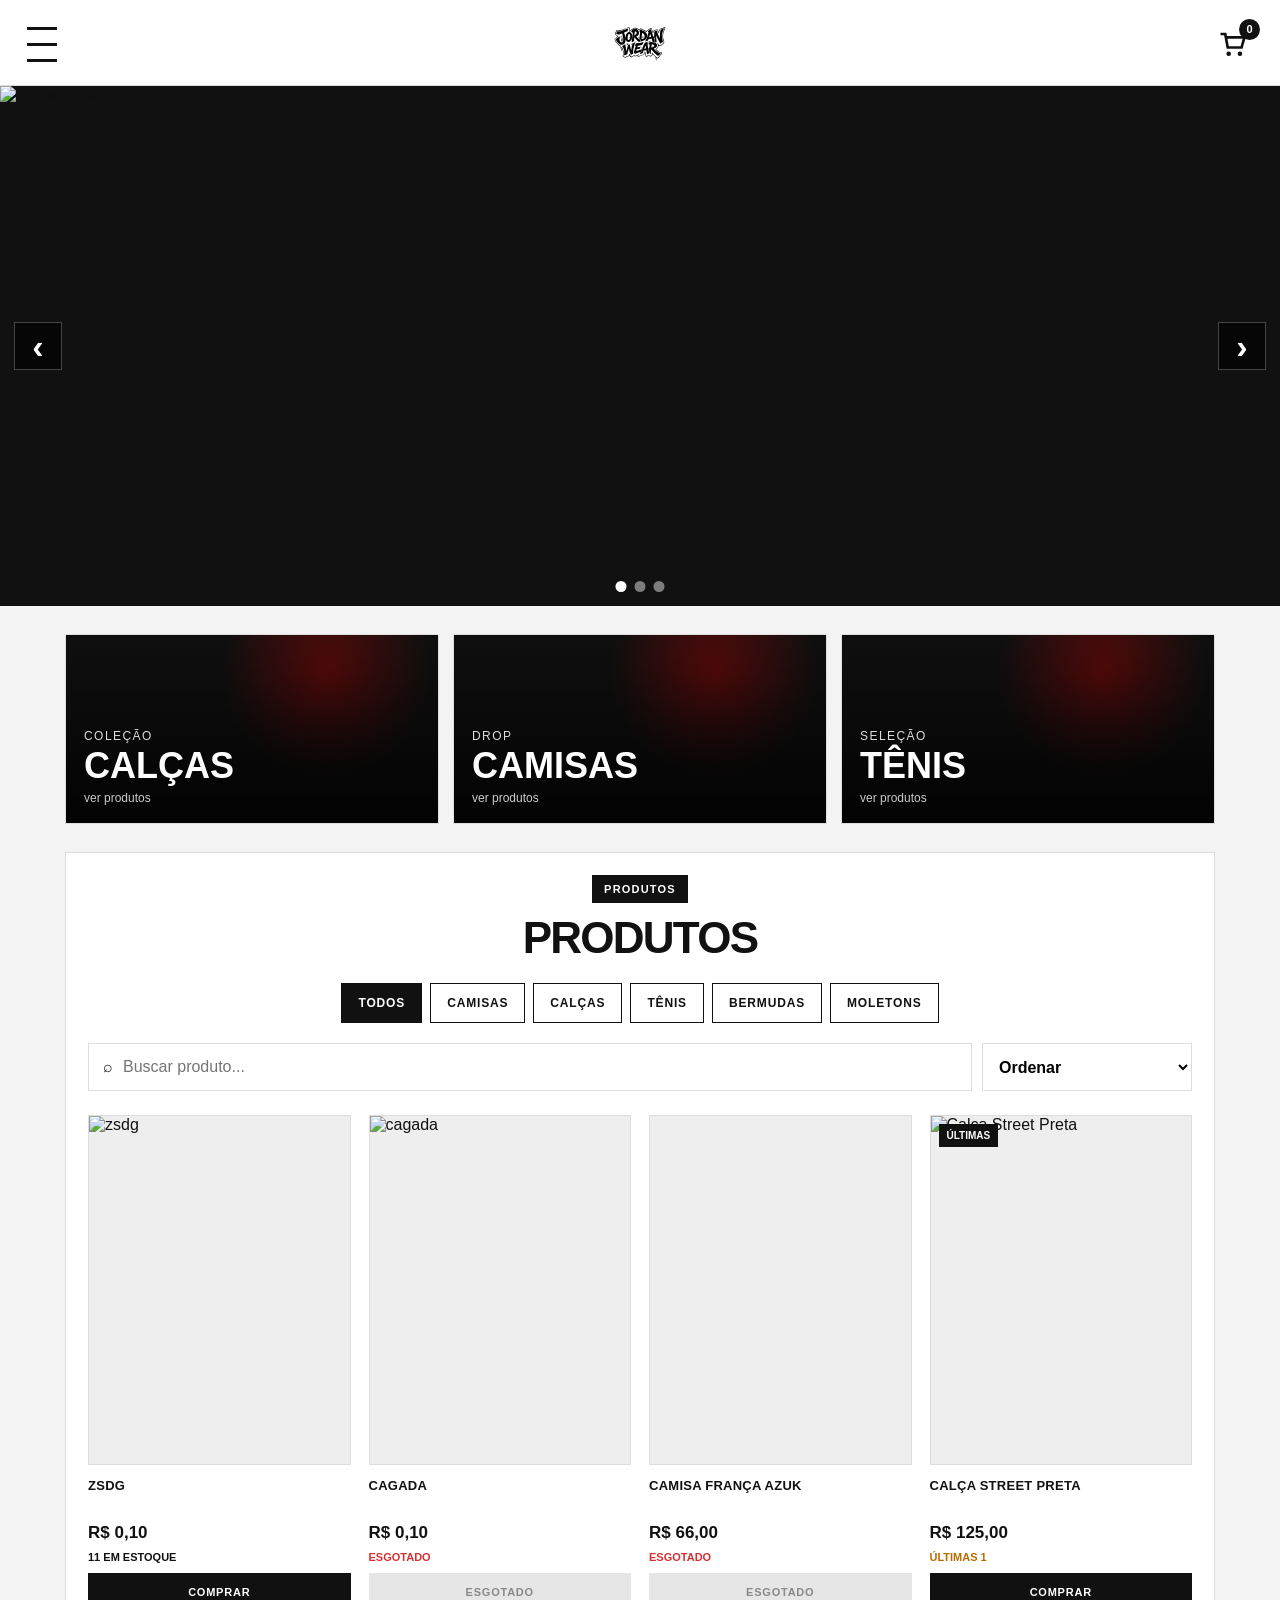
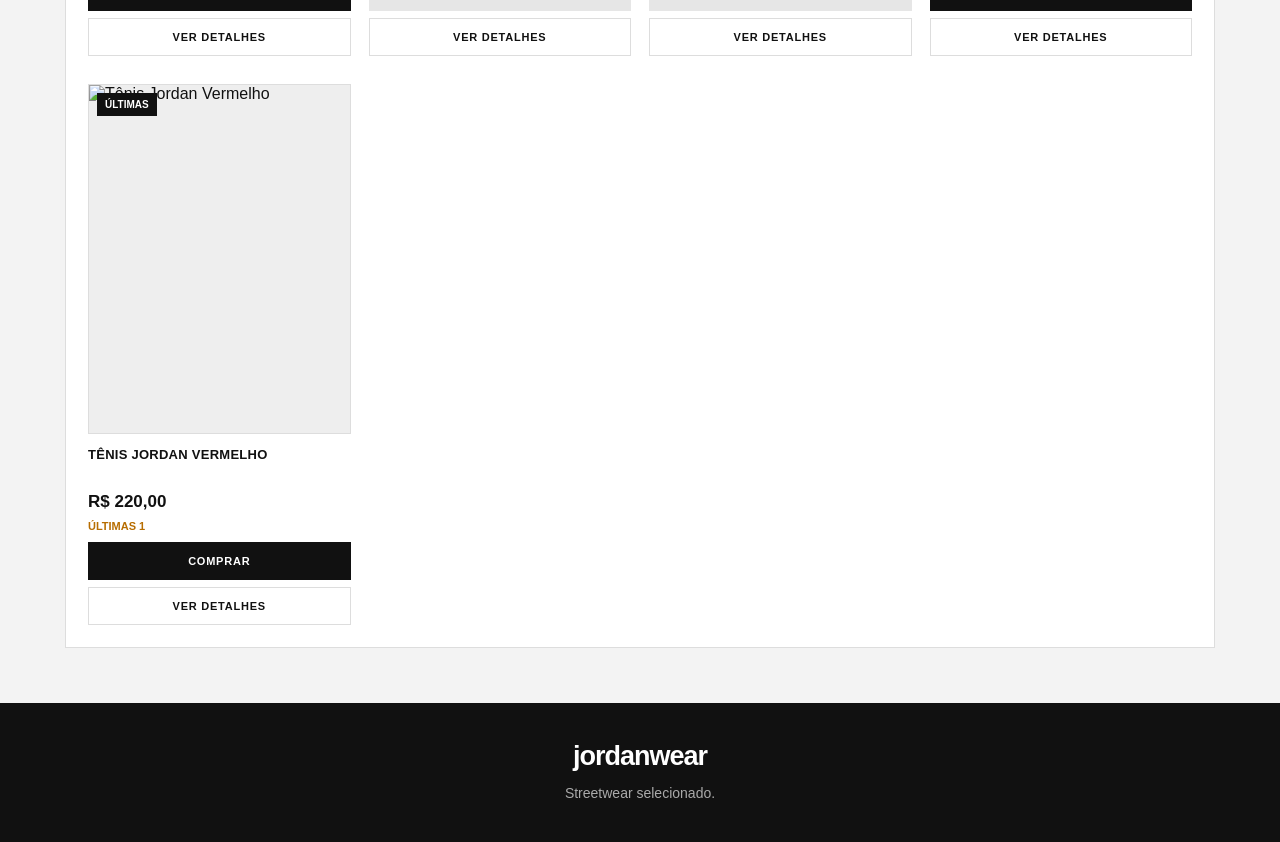
==== commit ad78a87d: "Update index.html" ====
--- a/index.html
+++ b/index.html
@@ -4,6 +4,7 @@
   <meta charset="UTF-8" />
   <meta name="viewport" content="width=device-width, initial-scale=1.0" />
   <title>Jordan Wear Store</title>
+  <!-- V114: Minhas compras em página separada -->
   <!-- V107: removido texto/box do hero principal -->
   <link rel="stylesheet" href="style.css?v=105" />
   <style>
@@ -214,6 +215,18 @@
 @media(max-width:850px){.admin-report-grid{grid-template-columns:repeat(2,minmax(0,1fr))}.admin-bar-row{grid-template-columns:1fr;gap:5px}.admin-bar-value{text-align:left}.admin-chart-head{display:grid}.admin-chart-head small{text-align:left}}
 @media(max-width:520px){.admin-report-grid{grid-template-columns:1fr}.admin-report-card strong{font-size:21px}}
 
+
+/* V113: compras locais e pedidos/entrega */
+.local-orders-list{display:grid;gap:10px}
+.local-order-card{border:1px solid #ccc;background:#fff;padding:14px}
+.local-order-card b{display:block;text-transform:uppercase;margin-bottom:6px}
+.local-order-card small{display:block;color:#666;margin-top:4px;line-height:1.35}
+.admin-order-controls{display:grid;grid-template-columns:1fr 1fr;gap:8px;margin-top:10px}
+.admin-location-box{margin-top:10px;border:1px solid #ccc;background:#f7f7f7;padding:10px}
+.admin-location-box textarea{width:100%;min-height:76px;border:1px solid #ccc;background:#fff;padding:10px;resize:vertical;outline:0}
+.admin-location-box label{display:block;font-size:11px;text-transform:uppercase;font-weight:900;letter-spacing:.08em;margin-bottom:6px;color:#333}
+@media(max-width:760px){.admin-order-controls{grid-template-columns:1fr}}
+
   </style>
 </head>
 <body>
@@ -235,6 +248,7 @@
       <button class="side-link" onclick="openCategoryPage('tenis')">Tênis</button>
       <button class="side-link" onclick="openCategoryPage('bermuda')">Bermudas</button>
       <button class="side-link" onclick="openCategoryPage('moletom')">Moletons</button>
+      <button class="side-link" onclick="window.location.href='compras/index.html'">Minhas compras</button>
     </nav>
   </aside>
 
@@ -348,6 +362,7 @@
     let adminProdutos = [];
     let adminPedidos = [];
     let adminAba = "produtos";
+    const MINHAS_COMPRAS_KEY = "jws_minhas_compras";
     let checkoutFrete = null;
     let checkoutEndereco = null;
     let opcoesFreteAtual = [];
@@ -880,12 +895,13 @@
       };
 
       localStorage.setItem("pedido_pix_manual", JSON.stringify(pedido));
+      salvarCompraLocal(pedido);
 
       carrinho = [];
       saveCart();
       updateCart();
 
-      window.location.href = "pix/index.html?v=108";
+      window.location.href = "pix/index.html?v=113";
     }
 
     function toggleSidebar(force) {
@@ -960,15 +976,18 @@
     function parseEstoqueTamanhos(texto){ const obj={}; const regex=/([A-Za-z0-9À-ÿ]+)\s*:\s*([0-9]+)/g; let match; while((match=regex.exec(String(texto||"")))!==null){ const tamanho=normalizarTamanho(match[1]); const quantidade=Number(match[2]||0); if(tamanho) obj[tamanho]=quantidade; } return obj; }
     function setAdminAba(aba){ adminAba=aba; renderAdmin(); }
     function statusPedidoLabel(status){
-      if(status === "aprovado" || status === "pago") return "Aprovado / estoque baixado";
-      if(status === "recusado" || status === "negado") return "Recusado";
-      if(status === "pendente" || status === "comprovante_enviado") return "Pendente";
+      const s = String(status || "").toLowerCase();
+      if(s === "aprovado" || s === "pago") return "Aprovado / estoque baixado";
+      if(s === "entregue") return "Entregue";
+      if(s === "recusado" || s === "negado") return "Recusado";
+      if(s === "pendente" || s === "comprovante_enviado") return "Pendente";
       return "Aguardando Pix";
     }
     function statusPedidoClass(status){
-      if(status === "aprovado" || status === "pago") return "ok";
-      if(status === "recusado" || status === "negado") return "danger";
-      if(status === "pendente" || status === "comprovante_enviado") return "warn";
+      const s = String(status || "").toLowerCase();
+      if(s === "aprovado" || s === "pago" || s === "entregue") return "ok";
+      if(s === "recusado" || s === "negado") return "danger";
+      if(s === "pendente" || s === "comprovante_enviado") return "warn";
       return "wait";
     }
     function renderAdmin(){
@@ -977,7 +996,7 @@
         <div class="admin-toolbar">
           <button class="submit" onclick="setAdminAba('produtos')">Produtos</button>
           <button class="submit" onclick="setAdminAba('pedidos')">Pedidos${pendentes ? ` (${pendentes})` : ""}</button>
-          <button class="submit" onclick="setAdminAba('relatorios')">Relatórios</button>
+          <button class="submit" onclick="setAdminAba('relatorios')">Relatórios semanais</button>
           <button class="submit" onclick="loadAdminData()">Atualizar</button>
           <button class="clear" onclick="adminLogout()">Sair</button>
         </div>
@@ -994,10 +1013,19 @@
       const data = new Date(raw);
       return Number.isNaN(data.getTime()) ? null : data;
     }
-    function estaNoMesAtual(data){
+    function getInicioSemana(data = new Date()){
+      const d = new Date(data);
+      const dia = d.getDay() || 7;
+      d.setHours(0,0,0,0);
+      d.setDate(d.getDate() - dia + 1);
+      return d;
+    }
+    function estaNaSemanaAtual(data){
       if(!data) return false;
-      const agora = new Date();
-      return data.getFullYear() === agora.getFullYear() && data.getMonth() === agora.getMonth();
+      const inicio = getInicioSemana(new Date());
+      const fim = new Date(inicio);
+      fim.setDate(fim.getDate() + 7);
+      return data >= inicio && data < fim;
     }
     function getProdutoAdminPorItem(item){
       const id = String(item.produtoId || item.id || "");
@@ -1008,11 +1036,11 @@
       const produto = getProdutoAdminPorItem(item);
       return Number(item.custoFornecedor ?? item.custo_fornecedor ?? produto?.custoFornecedor ?? produto?.custo_fornecedor ?? produto?.custo ?? 0);
     }
-    function getPedidosAprovadosMesAtual(){
-      return adminPedidos.filter(p=>isPedidoAprovado(p) && estaNoMesAtual(getDataPedido(p)));
+    function getPedidosAprovadosSemanaAtual(){
+      return adminPedidos.filter(p=>isPedidoAprovado(p) && estaNaSemanaAtual(getDataPedido(p)));
     }
     function calcularRelatorioAdmin(){
-      const pedidosMes = getPedidosAprovadosMesAtual();
+      const pedidosMes = getPedidosAprovadosSemanaAtual();
       const dias = {};
       const ranking = {};
       let receita = 0, custo = 0, unidades = 0;
@@ -1052,7 +1080,7 @@
       }).join("")}</div>`;
     }
     function renderGraficoLucroAdmin(dias){
-      if(!dias.length) return `<div class="erro"><div><h1>Sem lucro</h1><p>Sem pedidos aprovados neste mês.</p></div></div>`;
+      if(!dias.length) return `<div class="erro"><div><h1>Sem lucro</h1><p>Sem pedidos aprovados nesta semana.</p></div></div>`;
       const w=720, h=240, pad=34;
       const valores = dias.map(d=>Number(d.lucro||0));
       const min = Math.min(0, ...valores), max = Math.max(1, ...valores);
@@ -1066,15 +1094,15 @@
     }
     function renderAdminRelatorios(){
       const r = calcularRelatorioAdmin();
-      const mes = new Date().toLocaleDateString("pt-BR", {month:"long", year:"numeric"});
+      const mes = `Semana de ${getInicioSemana(new Date()).toLocaleDateString("pt-BR")}`;
       return `<div class="admin-report-grid">
-        <div class="admin-report-card"><small>Lucro líquido do mês</small><strong>R$ ${money(r.lucro)}</strong><span>Receita menos custo fornecedor.</span></div>
-        <div class="admin-report-card"><small>Receita do mês</small><strong>R$ ${money(r.receita)}</strong><span>Pedidos aprovados em ${mes}.</span></div>
+        <div class="admin-report-card"><small>Lucro líquido da semana</small><strong>R$ ${money(r.lucro)}</strong><span>Receita menos custo fornecedor.</span></div>
+        <div class="admin-report-card"><small>Receita da semana</small><strong>R$ ${money(r.receita)}</strong><span>Pedidos aprovados na ${mes}.</span></div>
         <div class="admin-report-card"><small>Custo fornecedor</small><strong>R$ ${money(r.custo)}</strong><span>Baseado no campo custo dos produtos.</span></div>
         <div class="admin-report-card"><small>Unidades vendidas</small><strong>${r.unidades}</strong><span>Somente pedidos aprovados.</span></div>
       </div>
       <div class="admin-chart-box"><div class="admin-chart-head"><h4>Lucro líquido por dia</h4><small>${mes}<br>Use o custo fornecedor nos produtos para o lucro ficar correto.</small></div>${renderGraficoLucroAdmin(r.diasOrdenados)}</div>
-      <div class="admin-chart-box"><div class="admin-chart-head"><h4>Roupas mais vendidas do mês</h4><small>Ranking por quantidade vendida<br>Somente pedidos aprovados.</small></div>${renderGraficoBarrasAdmin(r.rankingOrdenado,"quantidade","nome",(v,i)=>`${v} un. • R$ ${money(i.receita)}`)}</div>
+      <div class="admin-chart-box"><div class="admin-chart-head"><h4>Roupas mais vendidas da semana</h4><small>Ranking por quantidade vendida<br>Somente pedidos aprovados.</small></div>${renderGraficoBarrasAdmin(r.rankingOrdenado,"quantidade","nome",(v,i)=>`${v} un. • R$ ${money(i.receita)}`)}</div>
       <p class="admin-report-note">Lucro líquido = soma dos preços dos itens vendidos menos o custo fornecedor de cada item. Frete não entra como lucro porque normalmente vai para entrega.</p>`;
     }
 
@@ -1086,6 +1114,7 @@
     }
     function adminPedidoHtml(p){
       const itens = Array.isArray(p.itens) ? p.itens : [];
+      const safeId = escapeHtml(String(p.id || "")).replace(/'/g,"\\'");
       const itensHtml = itens.length ? itens.map(i=>`<small>• ${escapeHtml(i.nome||"Produto")} ${i.tamanho?`Tam. ${escapeHtml(i.tamanho)} `:""}x${Number(i.quantidade||1)} — R$ ${money(Number(i.preco||0)*Number(i.quantidade||1))}</small>`).join("") : `<small>${escapeHtml(p.nome||"Pedido")}</small>`;
       const temComprovante = !!(p.comprovanteLink || p.comprovanteImagem);
       const comprovante = temComprovante ? `
@@ -1109,11 +1138,19 @@
           <div class="order-item"><span>CEP</span><strong>${escapeHtml(p.cep || "-")}</strong></div>
           <div class="order-item"><span>Endereço</span><strong>${escapeHtml(p.cliente?.endereco || "-")}</strong></div>
           <div class="order-item"><span>Cidade</span><strong>${escapeHtml(p.enderecoFrete?.cidade || "-")}/${escapeHtml(p.enderecoFrete?.uf || "-")}</strong></div>
+          <div class="order-item"><span>Onde está agora</span><strong>${escapeHtml(p.localizacaoEntrega || "Não informado")}</strong></div>
           <div class="order-item"><span>Comprovante</span><strong>${comprovante}</strong></div>
         </div>
-        <div class="admin-toolbar" style="margin-top:12px">
-          <button class="submit" onclick="confirmarPedido('${escapeHtml(String(p.id||"")).replace(/'/g,"\\'")}')" ${["aprovado","pago"].includes(String(p.status||"")) ? "disabled" : ""}>Aceitar / baixar estoque</button>
-          <button class="clear danger" onclick="negarPedido('${escapeHtml(String(p.id||"")).replace(/'/g,"\\'")}')" ${["recusado","negado"].includes(String(p.status||"")) ? "disabled" : ""}>Recusar</button>
+        <div class="admin-location-box">
+          <label>Onde está agora a roupa</label>
+          <textarea id="localizacao_${safeId}" placeholder="Ex: Separado para envio, saiu para entrega, entregue para transportadora...">${escapeHtml(p.localizacaoEntrega || "")}</textarea>
+          <button class="submit" style="margin-top:8px" onclick="salvarLocalizacaoPedido('${safeId}')">Salvar localização</button>
+        </div>
+        <div class="admin-order-controls">
+          <button class="submit" onclick="confirmarPedido('${safeId}')" ${["aprovado","pago","entregue"].includes(String(p.status||"")) ? "disabled" : ""}>Aceitar / baixar estoque</button>
+          <button class="submit" onclick="atualizarStatusPedido('${safeId}','pendente')">Pendente</button>
+          <button class="submit" onclick="atualizarStatusPedido('${safeId}','entregue')">Entregue</button>
+          <button class="clear danger" onclick="negarPedido('${safeId}')" ${["recusado","negado"].includes(String(p.status||"")) ? "disabled" : ""}>Recusar</button>
         </div>
       </div>`;
     }
@@ -1170,6 +1207,60 @@
         notify("Pedido negado.","success");
       }catch(err){ console.error(err); notify("Erro ao negar pedido.","error"); }
     }
+
+    function getMinhasComprasLocal(){
+      try { return JSON.parse(localStorage.getItem(MINHAS_COMPRAS_KEY) || "[]"); }
+      catch(err){ return []; }
+    }
+    function salvarCompraLocal(pedido){
+      const compras = getMinhasComprasLocal();
+      if(!compras.some(p=>String(p.id)===String(pedido.id))){
+        compras.unshift({ ...pedido, salvoLocalEm: new Date().toISOString() });
+        localStorage.setItem(MINHAS_COMPRAS_KEY, JSON.stringify(compras.slice(0, 50)));
+      }
+    }
+    function openMinhasCompras(){
+      toggleSidebar(false);
+      const modal = document.getElementById("minhasComprasModal");
+      const body = document.getElementById("minhasComprasBody");
+      const compras = getMinhasComprasLocal();
+      if(!body || !modal) return;
+      if(!compras.length){
+        body.innerHTML = `<div class="erro"><div><h1>Sem compras</h1><p>As compras feitas neste aparelho vão aparecer aqui.</p></div></div>`;
+      } else {
+        body.innerHTML = `<div class="local-orders-list">${compras.map(renderCompraLocal).join("")}</div><p class="admin-report-note">Essa lista fica salva só neste celular/computador. Cliente 1 não vê as compras do cliente 2.</p>`;
+      }
+      modal.classList.add("active");
+    }
+    function closeMinhasCompras(){ document.getElementById("minhasComprasModal")?.classList.remove("active"); }
+    function renderCompraLocal(p){
+      const itens = Array.isArray(p.itens) ? p.itens : [];
+      const itensHtml = itens.length ? itens.map(i=>`<small>• ${escapeHtml(i.nome||"Produto")} ${i.tamanho?`Tam. ${escapeHtml(i.tamanho)} `:""}x${Number(i.quantidade||1)}</small>`).join("") : `<small>${escapeHtml(p.nome||"Pedido")}</small>`;
+      return `<div class="local-order-card"><b>${escapeHtml(p.id||"Pedido")}</b>${itensHtml}<small>Total: R$ ${money(p.total||0)}</small><small>CEP: ${escapeHtml(p.cep||"-")}</small><small>Status local: aguardando aprovação da loja</small></div>`;
+    }
+    async function atualizarStatusPedido(id,status){
+      try{
+        const res=await fetchComTempo(`${API_URL}/api/admin/pedidos/${encodeURIComponent(id)}/status`,{method:"POST",headers:{"Content-Type":"application/json",Authorization:`Bearer ${adminToken}`},body:JSON.stringify({status})}, 15000);
+        const data=await res.json();
+        if(!data.ok) return notify(data.erro||"Erro ao atualizar status","error");
+        adminPedidos=Array.isArray(data.pedidos)?data.pedidos:adminPedidos;
+        renderAdmin();
+        notify("Status atualizado.","success");
+      }catch(err){ console.error(err); notify("Erro ao atualizar status.","error"); }
+    }
+    async function salvarLocalizacaoPedido(id){
+      const el = document.getElementById(`localizacao_${id}`);
+      const localizacaoEntrega = el ? el.value : "";
+      try{
+        const res=await fetchComTempo(`${API_URL}/api/admin/pedidos/${encodeURIComponent(id)}/localizacao`,{method:"POST",headers:{"Content-Type":"application/json",Authorization:`Bearer ${adminToken}`},body:JSON.stringify({localizacaoEntrega})}, 15000);
+        const data=await res.json();
+        if(!data.ok) return notify(data.erro||"Erro ao salvar localização","error");
+        adminPedidos=Array.isArray(data.pedidos)?data.pedidos:adminPedidos;
+        renderAdmin();
+        notify("Localização salva.","success");
+      }catch(err){ console.error(err); notify("Erro ao salvar localização.","error"); }
+    }
+
     function adminLogout(){ adminToken=""; localStorage.removeItem("jws_admin_token"); showAdminLogin(); }
 
     /* V103: slide de imagens do index principal */
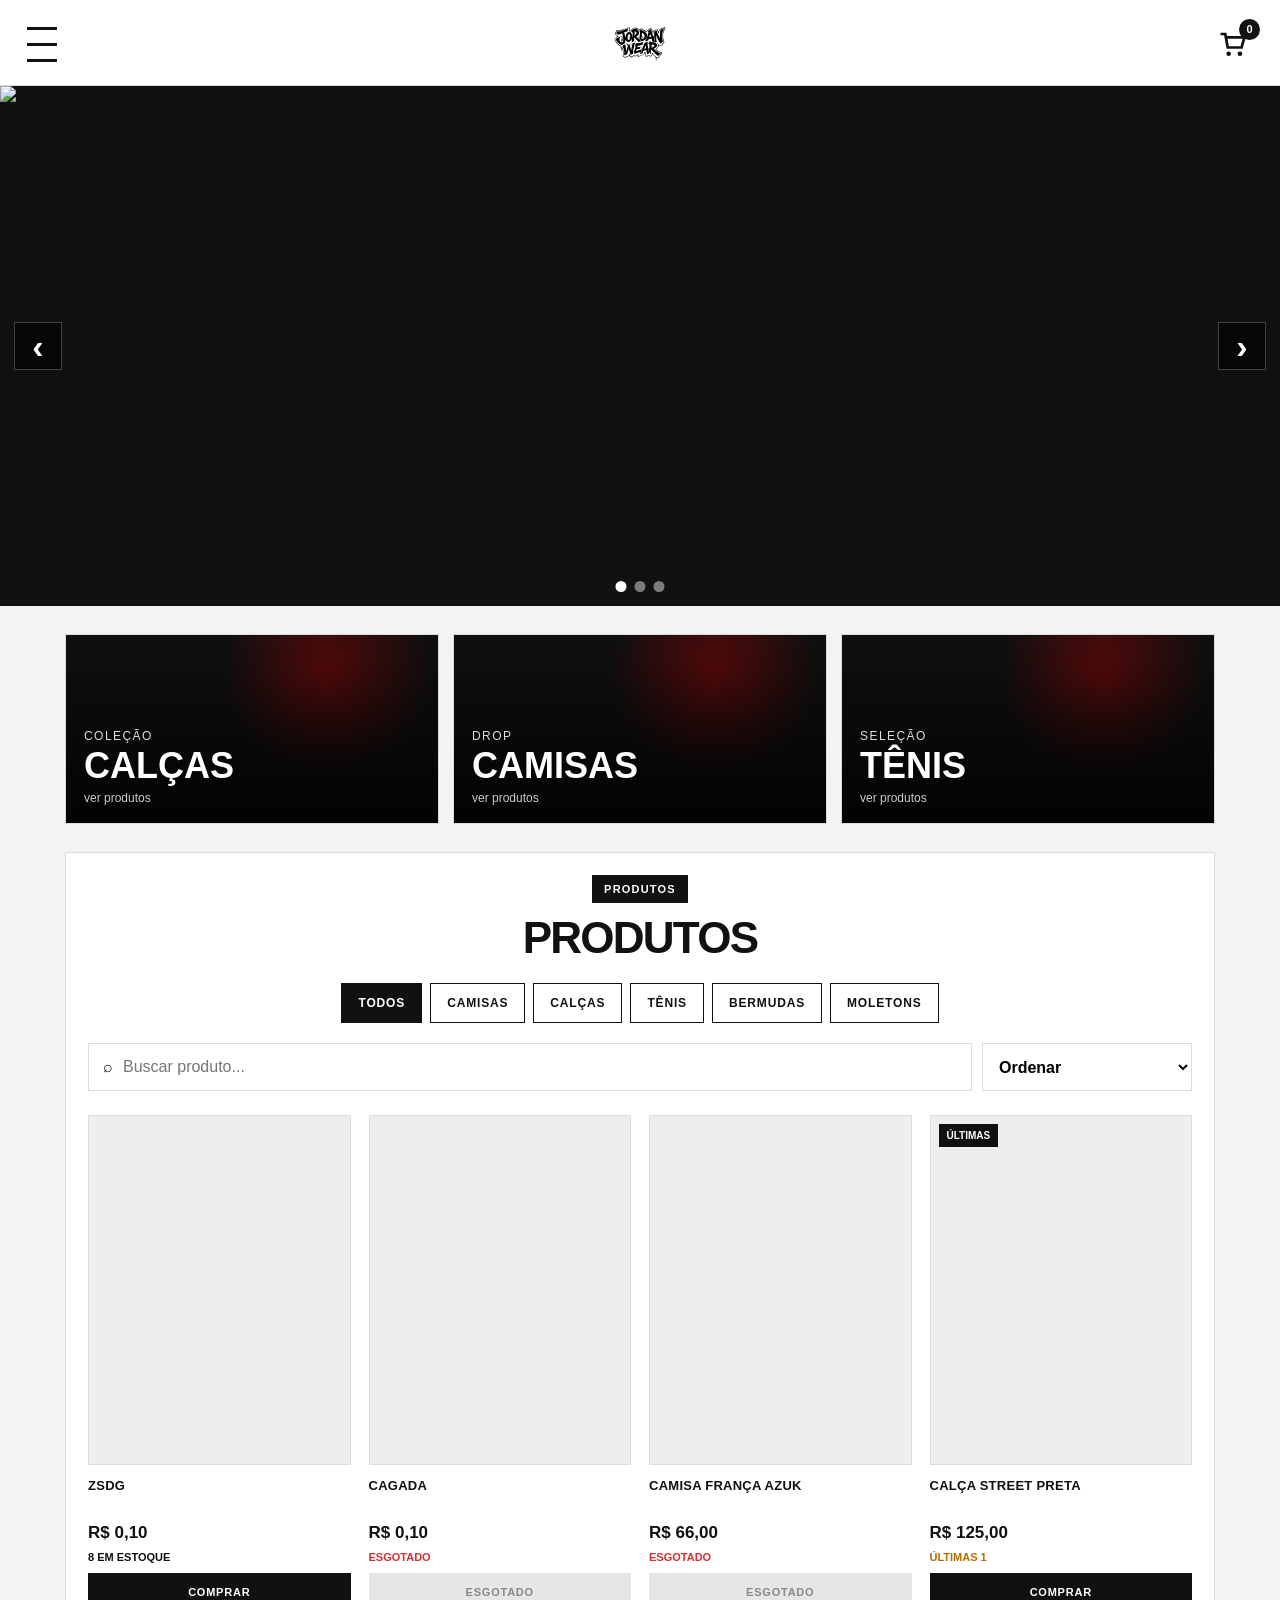
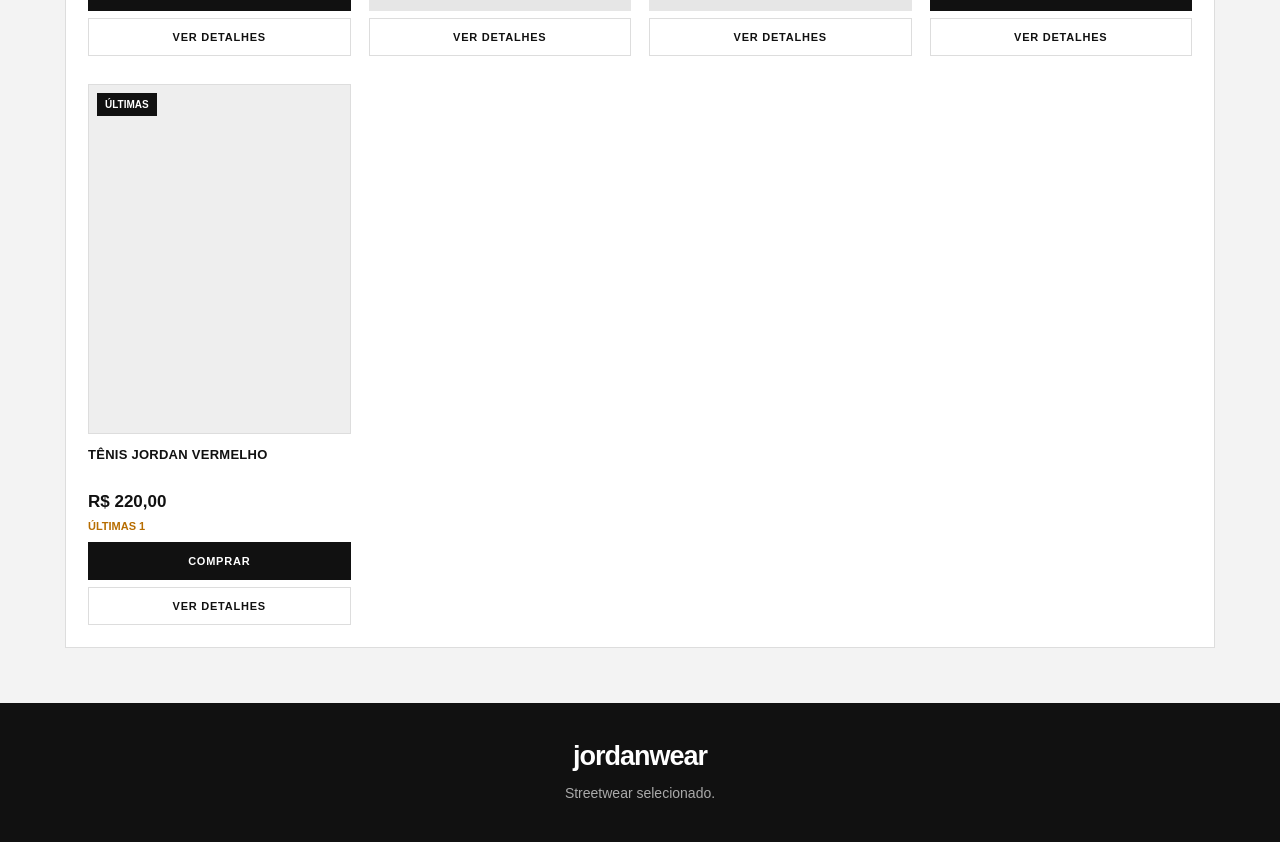
==== commit 75cd003c: "Update index.html" ====
--- a/index.html
+++ b/index.html
@@ -1148,7 +1148,6 @@
         </div>
         <div class="admin-order-controls">
           <button class="submit" onclick="confirmarPedido('${safeId}')" ${["aprovado","pago","entregue"].includes(String(p.status||"")) ? "disabled" : ""}>Aceitar / baixar estoque</button>
-          <button class="submit" onclick="atualizarStatusPedido('${safeId}','pendente')">Pendente</button>
           <button class="submit" onclick="atualizarStatusPedido('${safeId}','entregue')">Entregue</button>
           <button class="clear danger" onclick="negarPedido('${safeId}')" ${["recusado","negado"].includes(String(p.status||"")) ? "disabled" : ""}>Recusar</button>
         </div>
@@ -1236,7 +1235,7 @@
     function renderCompraLocal(p){
       const itens = Array.isArray(p.itens) ? p.itens : [];
       const itensHtml = itens.length ? itens.map(i=>`<small>• ${escapeHtml(i.nome||"Produto")} ${i.tamanho?`Tam. ${escapeHtml(i.tamanho)} `:""}x${Number(i.quantidade||1)}</small>`).join("") : `<small>${escapeHtml(p.nome||"Pedido")}</small>`;
-      return `<div class="local-order-card"><b>${escapeHtml(p.id||"Pedido")}</b>${itensHtml}<small>Total: R$ ${money(p.total||0)}</small><small>CEP: ${escapeHtml(p.cep||"-")}</small><small>Status local: aguardando aprovação da loja</small></div>`;
+      return `<div class="local-order-card"><b>${escapeHtml(p.id||"Pedido")}</b>${itensHtml}<small>Total: R$ ${money(p.total||0)}</small><small>CEP: ${escapeHtml(p.cep||"-")}</small><small>Status local: Pendente</small></div>`;
     }
     async function atualizarStatusPedido(id,status){
       try{
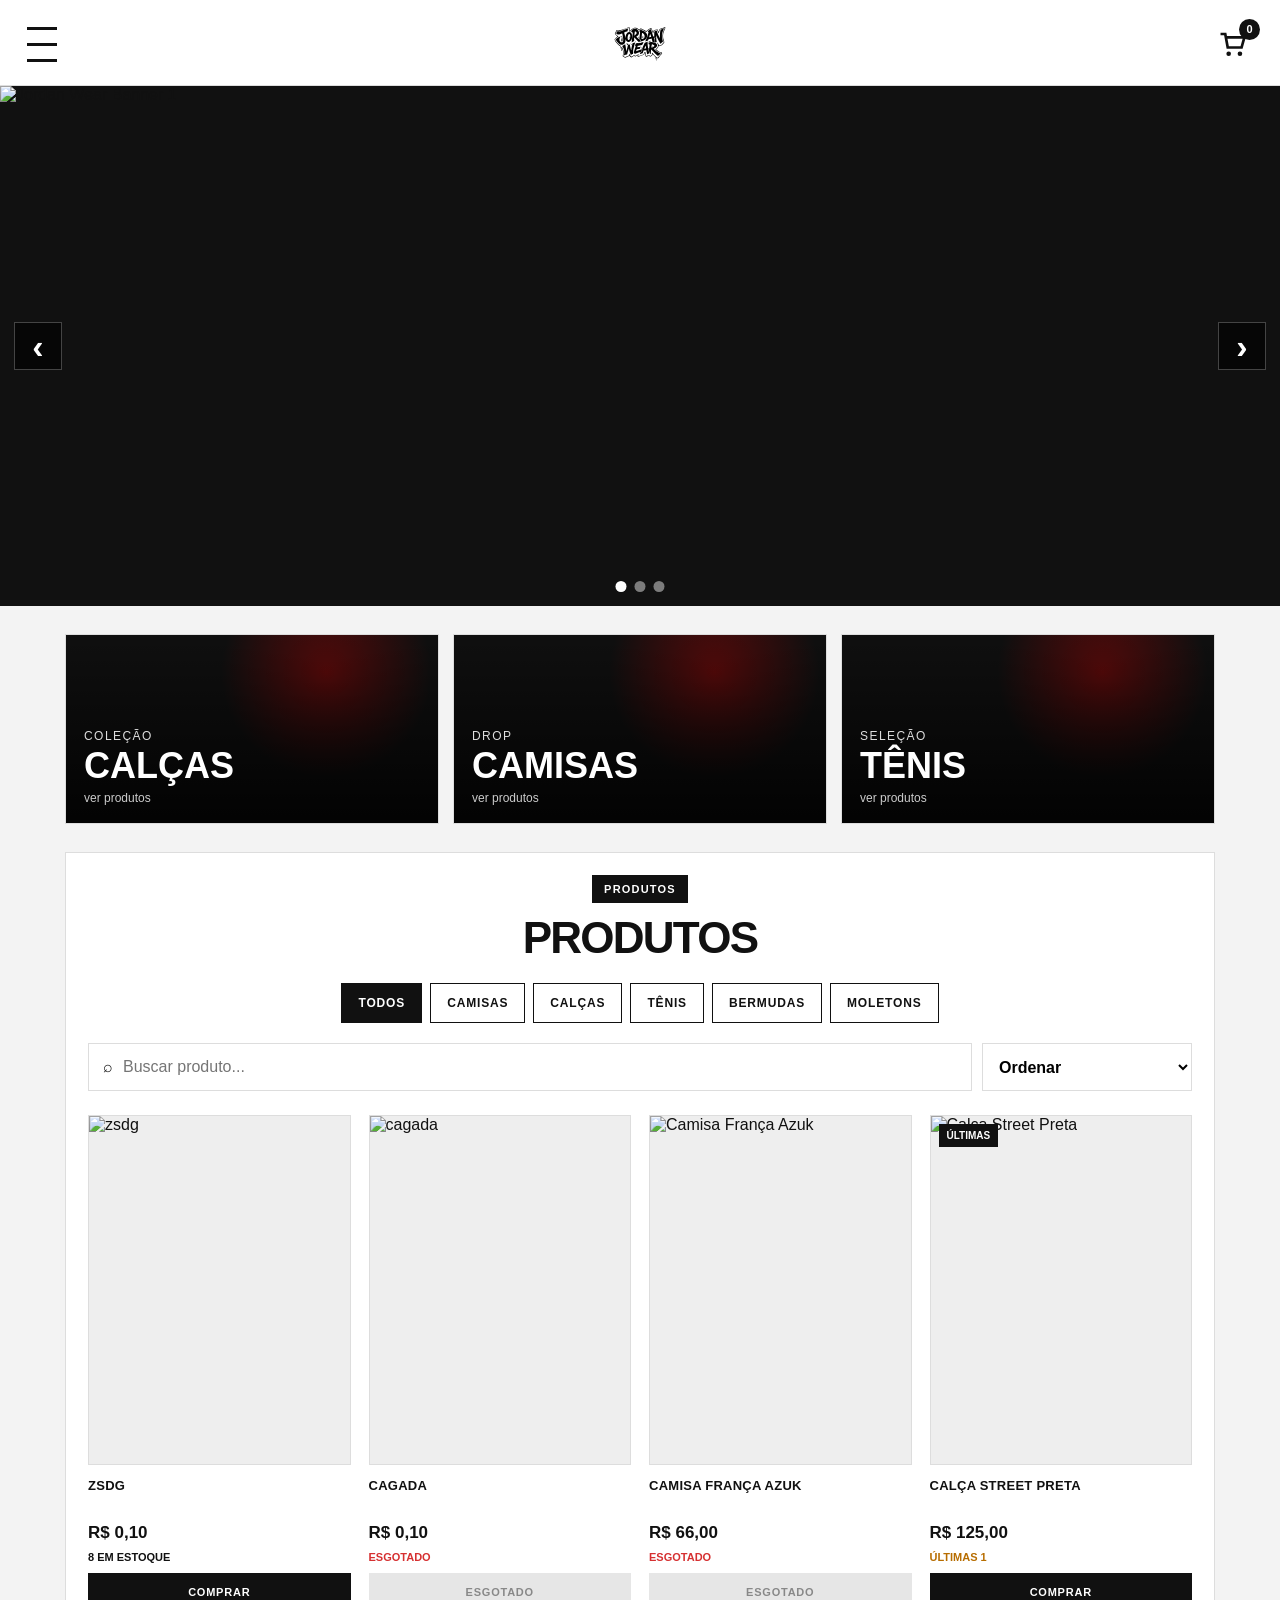
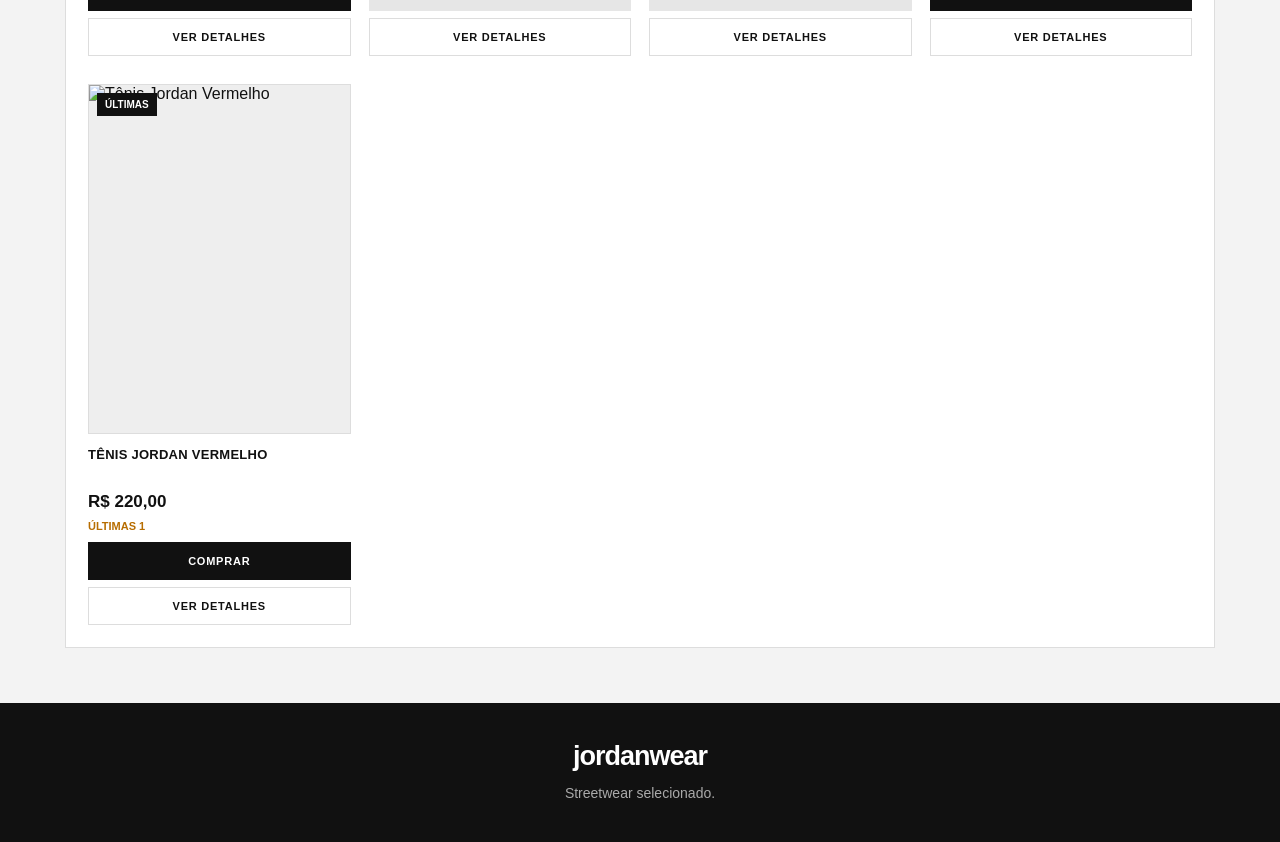
==== commit 2f545cb3: "Update index.html" ====
--- a/index.html
+++ b/index.html
@@ -4,7 +4,7 @@
   <meta charset="UTF-8" />
   <meta name="viewport" content="width=device-width, initial-scale=1.0" />
   <title>Jordan Wear Store</title>
-  <!-- V114: Minhas compras em página separada -->
+  <!-- V118: ID aleatório por cliente; Minhas compras por clienteId -->
   <!-- V107: removido texto/box do hero principal -->
   <link rel="stylesheet" href="style.css?v=105" />
   <style>
@@ -354,6 +354,31 @@
     const API_URL = "https://jordan-store-backend.onrender.com".replace(/\/$/, "");
     const FRETE_GRATIS_ACIMA = 400;
 
+    function gerarIdCliente() {
+      const parteTempo = Date.now().toString(36).toUpperCase();
+      let parteAleatoria = "";
+
+      if (window.crypto && crypto.getRandomValues) {
+        const nums = crypto.getRandomValues(new Uint32Array(2));
+        parteAleatoria = Array.from(nums).map(n => n.toString(36).toUpperCase()).join("");
+      } else {
+        parteAleatoria = Math.random().toString(36).slice(2, 12).toUpperCase();
+      }
+
+      return `CL-${parteTempo}-${parteAleatoria}`;
+    }
+
+    function getClienteId() {
+      let clienteId = localStorage.getItem("jordan_cliente_id");
+
+      if (!clienteId) {
+        clienteId = gerarIdCliente();
+        localStorage.setItem("jordan_cliente_id", clienteId);
+      }
+
+      return clienteId;
+    }
+
     let produtos = [];
     let produtosRender = [];
     let carrinho = JSON.parse(localStorage.getItem("jws_cart") || "[]");
@@ -361,8 +386,8 @@
     let adminToken = localStorage.getItem("jws_admin_token") || "";
     let adminProdutos = [];
     let adminPedidos = [];
+    let adminCaminho = [];
     let adminAba = "produtos";
-    const MINHAS_COMPRAS_KEY = "jws_minhas_compras";
     let checkoutFrete = null;
     let checkoutEndereco = null;
     let opcoesFreteAtual = [];
@@ -871,6 +896,7 @@
       const frete = Number(freteSelecionado.valor || 0);
       const pedido = {
         id: `PED-${Date.now()}`,
+        clienteId: getClienteId(),
         tipo: "carrinho",
         status: "pendente",
         criadoEm: new Date().toISOString(),
@@ -895,13 +921,12 @@
       };
 
       localStorage.setItem("pedido_pix_manual", JSON.stringify(pedido));
-      salvarCompraLocal(pedido);
 
       carrinho = [];
       saveCart();
       updateCart();
 
-      window.location.href = "pix/index.html?v=113";
+      window.location.href = "pix/index.html?v=118";
     }
 
     function toggleSidebar(force) {
@@ -954,16 +979,19 @@
       const body=document.getElementById("adminBody");
       body.innerHTML=`<div class="loading"><div><div class="spinner"></div><p>Carregando painel...</p></div></div>`;
       try{
-        const [prodRes, pedRes] = await Promise.all([
+        const [prodRes, pedRes, camRes] = await Promise.all([
           fetchComTempo(`${API_URL}/api/admin/produtos?cache=${Date.now()}`, {headers:{Authorization:`Bearer ${adminToken}`}}, 15000),
-          fetchComTempo(`${API_URL}/api/admin/pedidos?cache=${Date.now()}`, {headers:{Authorization:`Bearer ${adminToken}`}}, 15000)
+          fetchComTempo(`${API_URL}/api/admin/pedidos?cache=${Date.now()}`, {headers:{Authorization:`Bearer ${adminToken}`}}, 15000),
+          fetchComTempo(`${API_URL}/api/admin/caminho?cache=${Date.now()}`, {headers:{Authorization:`Bearer ${adminToken}`}}, 15000)
         ]);
         const prodData=await prodRes.json();
         const pedData=await pedRes.json();
+        const camData=await camRes.json();
         if(!prodData.ok){ adminLogout(); return notify(prodData.erro||"Login expirou","error"); }
         if(!pedData.ok){ adminLogout(); return notify(pedData.erro||"Login expirou","error"); }
         adminProdutos=(Array.isArray(prodData.produtos)?prodData.produtos:[]).map(normalizarProduto);
         adminPedidos=Array.isArray(pedData.pedidos)?pedData.pedidos:[];
+        adminCaminho=Array.isArray(camData.pedidosEmEntrega)?camData.pedidosEmEntrega:[];
         renderAdmin();
       }catch(err){
         console.error(err);
@@ -996,11 +1024,12 @@
         <div class="admin-toolbar">
           <button class="submit" onclick="setAdminAba('produtos')">Produtos</button>
           <button class="submit" onclick="setAdminAba('pedidos')">Pedidos${pendentes ? ` (${pendentes})` : ""}</button>
+          <button class="submit" onclick="setAdminAba('caminho')">Caminho</button>
           <button class="submit" onclick="setAdminAba('relatorios')">Relatórios semanais</button>
           <button class="submit" onclick="loadAdminData()">Atualizar</button>
           <button class="clear" onclick="adminLogout()">Sair</button>
         </div>
-        ${adminAba === "pedidos" ? renderAdminPedidos() : adminAba === "relatorios" ? renderAdminRelatorios() : renderAdminProdutos()}
+        ${adminAba === "pedidos" ? renderAdminPedidos() : adminAba === "caminho" ? renderAdminCaminho() : adminAba === "relatorios" ? renderAdminRelatorios() : renderAdminProdutos()}
       `;
     }
 
@@ -1107,6 +1136,48 @@
     }
 
     function renderAdminProdutos(){ return `<div class="admin-toolbar"><button class="submit" onclick="addAdminProduct()">+ Produto</button><button class="submit" onclick="saveAdminProducts()">Salvar tudo</button></div><div class="admin-list">${adminProdutos.map((p,i)=>adminProductHtml(p,i)).join("")}</div>`; }
+
+    function renderAdminCaminho(){
+      const lista = [...adminCaminho].sort((a,b)=>String(b.atualizadoEm||"").localeCompare(String(a.atualizadoEm||"")));
+
+      if(!lista.length){
+        return `<div class="admin-empty"><h3>Nenhum pedido em entrega</h3><p>Quando um pedido for aceito ou marcado como entregue, ele entra no Caminho.json.</p></div>`;
+      }
+
+      return `
+        <div class="admin-report-note">
+          Caminho.json é leve: guarda só dados de entrega, sem imagem de comprovante.
+        </div>
+        <div class="admin-orders-list">
+          ${lista.map(p=>{
+            const itens = Array.isArray(p.itens) ? p.itens.map(i=>`<small>• ${escapeHtml(i.nome||"Produto")} ${i.tamanho ? `Tam. ${escapeHtml(i.tamanho)} ` : ""}x${Number(i.quantidade||1)}</small>`).join("") : "";
+            return `
+              <div class="order-card">
+                <div class="order-head">
+                  <div><strong>${escapeHtml(p.id||"Pedido")}</strong><small>${escapeHtml(p.cidade||"")}/${escapeHtml(p.uf||"")} ${p.cep ? `• CEP ${escapeHtml(p.cep)}` : ""}</small></div>
+                  <span class="order-status ${statusPedidoClass(p.status)}">${statusPedidoLabel(p.status)}</span>
+                </div>
+                <div class="order-items">${itens}</div>
+                <div class="order-grid">
+                  <div class="order-item"><span>Frete</span><strong>${escapeHtml(p.freteTipo||"-")}</strong></div>
+                  <div class="order-item"><span>Prazo</span><strong>${escapeHtml(p.fretePrazo||"-")}</strong></div>
+                  <div class="order-item"><span>Total</span><strong>R$ ${money(p.total||0)}</strong></div>
+                </div>
+                <div class="form-group">
+                  <label>Onde está agora</label>
+                  <textarea id="caminho_localizacao_${escapeHtml(p.id)}" placeholder="Ex: Saiu para entrega...">${escapeHtml(p.localizacaoEntrega || "")}</textarea>
+                </div>
+                <div class="admin-actions-row">
+                  <button class="submit" onclick="salvarLocalizacaoPedido('${escapeHtml(p.id)}')">Salvar caminho</button>
+                  <button class="submit" onclick="atualizarStatusPedido('${escapeHtml(p.id)}','entregue')">Marcar entregue</button>
+                </div>
+              </div>
+            `;
+          }).join("")}
+        </div>
+      `;
+    }
+
     function renderAdminPedidos(){
       const pedidos = [...adminPedidos].sort((a,b)=>String(b.criadoEm||b.atualizadoEm||"").localeCompare(String(a.criadoEm||a.atualizadoEm||"")));
       if(!pedidos.length) return `<div class="erro"><div><h1>Sem pedidos</h1><p>Nenhum pedido Pix foi criado ainda.</p></div></div>`;
@@ -1189,6 +1260,7 @@
         const data=await res.json();
         if(!data.ok) return notify(data.erro||"Erro ao confirmar pedido","error");
         adminPedidos=Array.isArray(data.pedidos)?data.pedidos:adminPedidos;
+        if(data.caminho && Array.isArray(data.caminho.pedidosEmEntrega)) adminCaminho=data.caminho.pedidosEmEntrega;
         adminProdutos=(Array.isArray(data.produtos)?data.produtos:adminProdutos).map(normalizarProduto);
         produtos=[...adminProdutos]; produtosRender=[...produtos];
         renderAdmin(); renderProducts(); updateCart();
@@ -1202,59 +1274,37 @@
         const data=await res.json();
         if(!data.ok) return notify(data.erro||"Erro ao negar pedido","error");
         adminPedidos=Array.isArray(data.pedidos)?data.pedidos:adminPedidos;
+        if(data.caminho && Array.isArray(data.caminho.pedidosEmEntrega)) adminCaminho=data.caminho.pedidosEmEntrega;
         renderAdmin();
         notify("Pedido negado.","success");
       }catch(err){ console.error(err); notify("Erro ao negar pedido.","error"); }
     }
 
-    function getMinhasComprasLocal(){
-      try { return JSON.parse(localStorage.getItem(MINHAS_COMPRAS_KEY) || "[]"); }
-      catch(err){ return []; }
-    }
-    function salvarCompraLocal(pedido){
-      const compras = getMinhasComprasLocal();
-      if(!compras.some(p=>String(p.id)===String(pedido.id))){
-        compras.unshift({ ...pedido, salvoLocalEm: new Date().toISOString() });
-        localStorage.setItem(MINHAS_COMPRAS_KEY, JSON.stringify(compras.slice(0, 50)));
-      }
-    }
     function openMinhasCompras(){
       toggleSidebar(false);
-      const modal = document.getElementById("minhasComprasModal");
-      const body = document.getElementById("minhasComprasBody");
-      const compras = getMinhasComprasLocal();
-      if(!body || !modal) return;
-      if(!compras.length){
-        body.innerHTML = `<div class="erro"><div><h1>Sem compras</h1><p>As compras feitas neste aparelho vão aparecer aqui.</p></div></div>`;
-      } else {
-        body.innerHTML = `<div class="local-orders-list">${compras.map(renderCompraLocal).join("")}</div><p class="admin-report-note">Essa lista fica salva só neste celular/computador. Cliente 1 não vê as compras do cliente 2.</p>`;
-      }
-      modal.classList.add("active");
-    }
-    function closeMinhasCompras(){ document.getElementById("minhasComprasModal")?.classList.remove("active"); }
-    function renderCompraLocal(p){
-      const itens = Array.isArray(p.itens) ? p.itens : [];
-      const itensHtml = itens.length ? itens.map(i=>`<small>• ${escapeHtml(i.nome||"Produto")} ${i.tamanho?`Tam. ${escapeHtml(i.tamanho)} `:""}x${Number(i.quantidade||1)}</small>`).join("") : `<small>${escapeHtml(p.nome||"Pedido")}</small>`;
-      return `<div class="local-order-card"><b>${escapeHtml(p.id||"Pedido")}</b>${itensHtml}<small>Total: R$ ${money(p.total||0)}</small><small>CEP: ${escapeHtml(p.cep||"-")}</small><small>Status local: Pendente</small></div>`;
-    }
+      window.location.href = "compras/index.html";
+    }
+    function closeMinhasCompras(){}
     async function atualizarStatusPedido(id,status){
       try{
         const res=await fetchComTempo(`${API_URL}/api/admin/pedidos/${encodeURIComponent(id)}/status`,{method:"POST",headers:{"Content-Type":"application/json",Authorization:`Bearer ${adminToken}`},body:JSON.stringify({status})}, 15000);
         const data=await res.json();
         if(!data.ok) return notify(data.erro||"Erro ao atualizar status","error");
         adminPedidos=Array.isArray(data.pedidos)?data.pedidos:adminPedidos;
+        if(data.caminho && Array.isArray(data.caminho.pedidosEmEntrega)) adminCaminho=data.caminho.pedidosEmEntrega;
         renderAdmin();
         notify("Status atualizado.","success");
       }catch(err){ console.error(err); notify("Erro ao atualizar status.","error"); }
     }
     async function salvarLocalizacaoPedido(id){
-      const el = document.getElementById(`localizacao_${id}`);
+      const el = document.getElementById(`localizacao_${id}`) || document.getElementById(`caminho_localizacao_${id}`);
       const localizacaoEntrega = el ? el.value : "";
       try{
         const res=await fetchComTempo(`${API_URL}/api/admin/pedidos/${encodeURIComponent(id)}/localizacao`,{method:"POST",headers:{"Content-Type":"application/json",Authorization:`Bearer ${adminToken}`},body:JSON.stringify({localizacaoEntrega})}, 15000);
         const data=await res.json();
         if(!data.ok) return notify(data.erro||"Erro ao salvar localização","error");
         adminPedidos=Array.isArray(data.pedidos)?data.pedidos:adminPedidos;
+        if(data.caminho && Array.isArray(data.caminho.pedidosEmEntrega)) adminCaminho=data.caminho.pedidosEmEntrega;
         renderAdmin();
         notify("Localização salva.","success");
       }catch(err){ console.error(err); notify("Erro ao salvar localização.","error"); }
